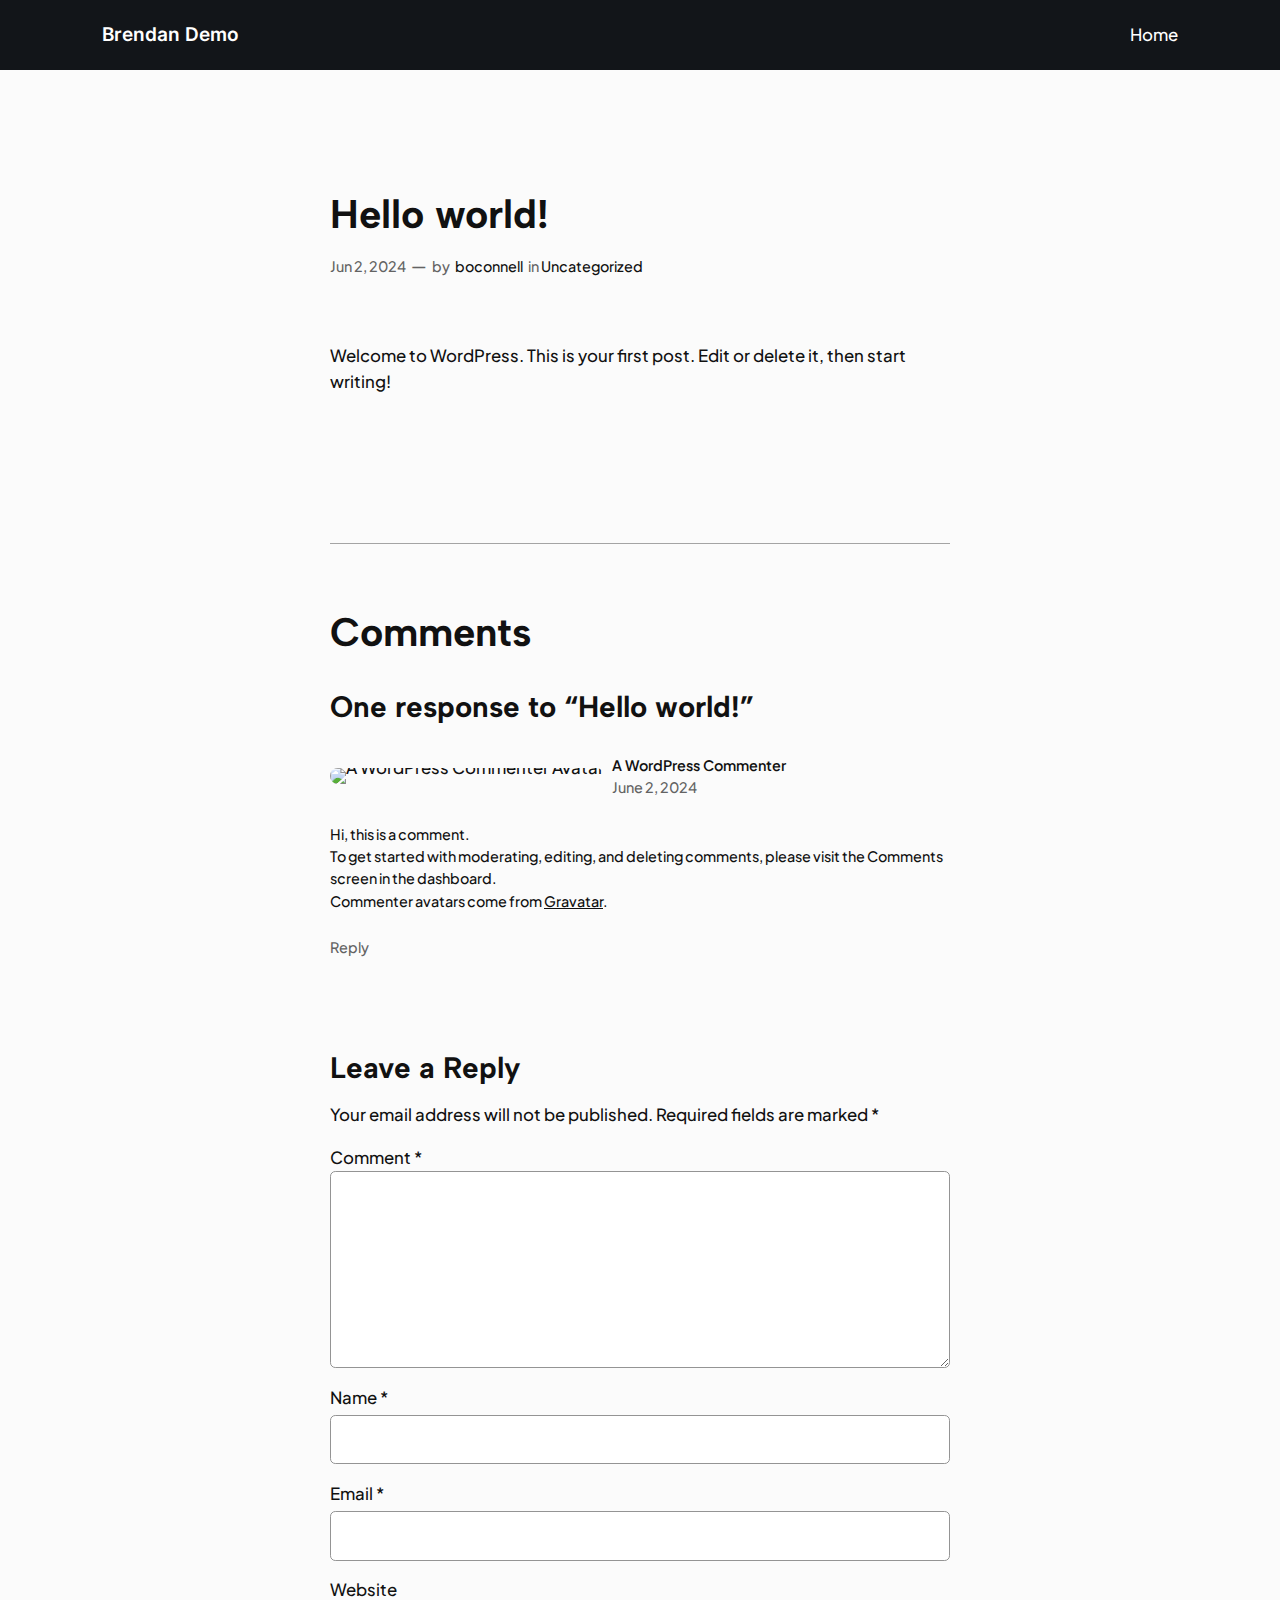
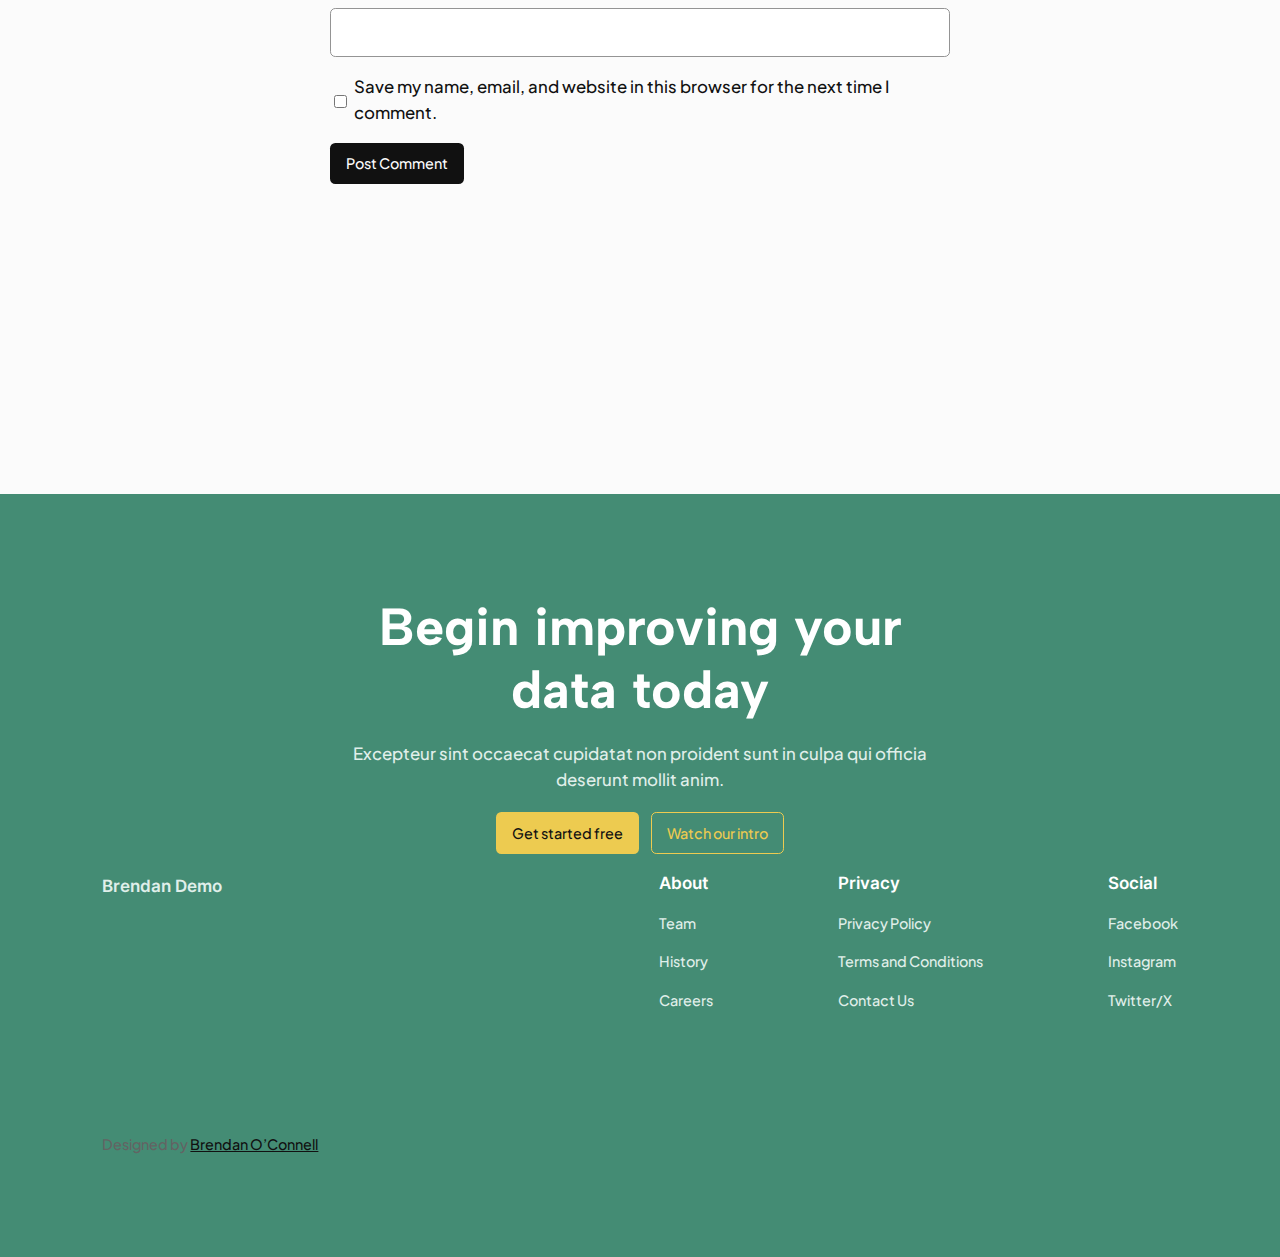
==== hello-world/index.html @ 38a7aaf7 "Updated/Added simply-static-1-1717694049" ====
<!DOCTYPE html>
<html lang="en-US">
<head>
	<meta charset="UTF-8">
	<meta name="viewport" content="width=device-width, initial-scale=1">
<meta name="robots" content="max-image-preview:large">
<title>Hello world! &#8211; Brendan Demo</title>
<link rel="alternate" type="application/rss+xml" title="Brendan Demo &raquo; Feed" href="/feed/">
<link rel="alternate" type="application/rss+xml" title="Brendan Demo &raquo; Comments Feed" href="/comments/feed/">
<link rel="alternate" type="application/rss+xml" title="Brendan Demo &raquo; Hello world! Comments Feed" href="/hello-world/feed/">
<script>
window._wpemojiSettings = {"baseUrl":"https:\/\/s.w.org\/images\/core\/emoji\/15.0.3\/72x72\/","ext":".png","svgUrl":"https:\/\/s.w.org\/images\/core\/emoji\/15.0.3\/svg\/","svgExt":".svg","source":{"concatemoji":"\/wp-includes\/js\/wp-emoji-release.min.js?ver=6.5.3"}};
/*! This file is auto-generated */
!function(i,n){var o,s,e;function c(e){try{var t={supportTests:e,timestamp:(new Date).valueOf()};sessionStorage.setItem(o,JSON.stringify(t))}catch(e){}}function p(e,t,n){e.clearRect(0,0,e.canvas.width,e.canvas.height),e.fillText(t,0,0);var t=new Uint32Array(e.getImageData(0,0,e.canvas.width,e.canvas.height).data),r=(e.clearRect(0,0,e.canvas.width,e.canvas.height),e.fillText(n,0,0),new Uint32Array(e.getImageData(0,0,e.canvas.width,e.canvas.height).data));return t.every(function(e,t){return e===r[t]})}function u(e,t,n){switch(t){case"flag":return n(e,"🏳️‍⚧️","🏳️​⚧️")?!1:!n(e,"🇺🇳","🇺​🇳")&&!n(e,"🏴󠁧󠁢󠁥󠁮󠁧󠁿","🏴​󠁧​󠁢​󠁥​󠁮​󠁧​󠁿");case"emoji":return!n(e,"🐦‍⬛","🐦​⬛")}return!1}function f(e,t,n){var r="undefined"!=typeof WorkerGlobalScope&&self instanceof WorkerGlobalScope?new OffscreenCanvas(300,150):i.createElement("canvas"),a=r.getContext("2d",{willReadFrequently:!0}),o=(a.textBaseline="top",a.font="600 32px Arial",{});return e.forEach(function(e){o[e]=t(a,e,n)}),o}function t(e){var t=i.createElement("script");t.src=e,t.defer=!0,i.head.appendChild(t)}"undefined"!=typeof Promise&&(o="wpEmojiSettingsSupports",s=["flag","emoji"],n.supports={everything:!0,everythingExceptFlag:!0},e=new Promise(function(e){i.addEventListener("DOMContentLoaded",e,{once:!0})}),new Promise(function(t){var n=function(){try{var e=JSON.parse(sessionStorage.getItem(o));if("object"==typeof e&&"number"==typeof e.timestamp&&(new Date).valueOf()<e.timestamp+604800&&"object"==typeof e.supportTests)return e.supportTests}catch(e){}return null}();if(!n){if("undefined"!=typeof Worker&&"undefined"!=typeof OffscreenCanvas&&"undefined"!=typeof URL&&URL.createObjectURL&&"undefined"!=typeof Blob)try{var e="postMessage("+f.toString()+"("+[JSON.stringify(s),u.toString(),p.toString()].join(",")+"));",r=new Blob([e],{type:"text/javascript"}),a=new Worker(URL.createObjectURL(r),{name:"wpTestEmojiSupports"});return void(a.onmessage=function(e){c(n=e.data),a.terminate(),t(n)})}catch(e){}c(n=f(s,u,p))}t(n)}).then(function(e){for(var t in e)n.supports[t]=e[t],n.supports.everything=n.supports.everything&&n.supports[t],"flag"!==t&&(n.supports.everythingExceptFlag=n.supports.everythingExceptFlag&&n.supports[t]);n.supports.everythingExceptFlag=n.supports.everythingExceptFlag&&!n.supports.flag,n.DOMReady=!1,n.readyCallback=function(){n.DOMReady=!0}}).then(function(){return e}).then(function(){var e;n.supports.everything||(n.readyCallback(),(e=n.source||{}).concatemoji?t(e.concatemoji):e.wpemoji&&e.twemoji&&(t(e.twemoji),t(e.wpemoji)))}))}((window,document),window._wpemojiSettings);
</script>
<style id="wp-block-site-logo-inline-css">.wp-block-site-logo{box-sizing:border-box;line-height:0}.wp-block-site-logo a{display:inline-block;line-height:0}.wp-block-site-logo.is-default-size img{height:auto;width:120px}.wp-block-site-logo img{height:auto;max-width:100%}.wp-block-site-logo a,.wp-block-site-logo img{border-radius:inherit}.wp-block-site-logo.aligncenter{margin-left:auto;margin-right:auto;text-align:center}.wp-block-site-logo.is-style-rounded{border-radius:9999px}</style>
<style id="wp-block-site-title-inline-css">.wp-block-site-title a{color:inherit}</style>
<style id="wp-block-group-inline-css">.wp-block-group{box-sizing:border-box}</style>
<style id="wp-block-page-list-inline-css">.wp-block-navigation .wp-block-page-list{align-items:var(--navigation-layout-align,initial);background-color:inherit;display:flex;flex-direction:var(--navigation-layout-direction,initial);flex-wrap:var(--navigation-layout-wrap,wrap);justify-content:var(--navigation-layout-justify,initial)}.wp-block-navigation .wp-block-navigation-item{background-color:inherit}</style>
<link rel="stylesheet" id="wp-block-navigation-css" href="/wp-includes/blocks/navigation/style.min.css?ver=6.5.3" media="all">
<style id="wp-block-post-featured-image-inline-css">.wp-block-post-featured-image{margin-left:0;margin-right:0}.wp-block-post-featured-image a{display:block;height:100%}.wp-block-post-featured-image img{box-sizing:border-box;height:auto;max-width:100%;vertical-align:bottom;width:100%}.wp-block-post-featured-image.alignfull img,.wp-block-post-featured-image.alignwide img{width:100%}.wp-block-post-featured-image .wp-block-post-featured-image__overlay.has-background-dim{background-color:#000;inset:0;position:absolute}.wp-block-post-featured-image{position:relative}.wp-block-post-featured-image .wp-block-post-featured-image__overlay.has-background-gradient{background-color:initial}.wp-block-post-featured-image .wp-block-post-featured-image__overlay.has-background-dim-0{opacity:0}.wp-block-post-featured-image .wp-block-post-featured-image__overlay.has-background-dim-10{opacity:.1}.wp-block-post-featured-image .wp-block-post-featured-image__overlay.has-background-dim-20{opacity:.2}.wp-block-post-featured-image .wp-block-post-featured-image__overlay.has-background-dim-30{opacity:.3}.wp-block-post-featured-image .wp-block-post-featured-image__overlay.has-background-dim-40{opacity:.4}.wp-block-post-featured-image .wp-block-post-featured-image__overlay.has-background-dim-50{opacity:.5}.wp-block-post-featured-image .wp-block-post-featured-image__overlay.has-background-dim-60{opacity:.6}.wp-block-post-featured-image .wp-block-post-featured-image__overlay.has-background-dim-70{opacity:.7}.wp-block-post-featured-image .wp-block-post-featured-image__overlay.has-background-dim-80{opacity:.8}.wp-block-post-featured-image .wp-block-post-featured-image__overlay.has-background-dim-90{opacity:.9}.wp-block-post-featured-image .wp-block-post-featured-image__overlay.has-background-dim-100{opacity:1}.wp-block-post-featured-image:where(.alignleft,.alignright){width:100%}</style>
<style id="wp-block-post-title-inline-css">.wp-block-post-title{box-sizing:border-box;word-break:break-word}.wp-block-post-title a{display:inline-block}</style>
<style id="wp-block-post-date-inline-css">.wp-block-post-date{box-sizing:border-box}</style>
<style id="wp-block-paragraph-inline-css">.is-small-text{font-size:.875em}.is-regular-text{font-size:1em}.is-large-text{font-size:2.25em}.is-larger-text{font-size:3em}.has-drop-cap:not(:focus):first-letter{float:left;font-size:8.4em;font-style:normal;font-weight:100;line-height:.68;margin:.05em .1em 0 0;text-transform:uppercase}body.rtl .has-drop-cap:not(:focus):first-letter{float:none;margin-left:.1em}p.has-drop-cap.has-background{overflow:hidden}p.has-background{padding:1.25em 2.375em}:where(p.has-text-color:not(.has-link-color)) a{color:inherit}p.has-text-align-left[style*="writing-mode:vertical-lr"],p.has-text-align-right[style*="writing-mode:vertical-rl"]{rotate:180deg}</style>
<style id="wp-block-post-terms-inline-css">.wp-block-post-terms{box-sizing:border-box}.wp-block-post-terms .wp-block-post-terms__separator{white-space:pre-wrap}

				.is-style-pill a,
				.is-style-pill span:not([class], [data-rich-text-placeholder]) {
					display: inline-block;
					background-color: var(--wp--preset--color--base-2);
					padding: 0.375rem 0.875rem;
					border-radius: var(--wp--preset--spacing--20);
				}

				.is-style-pill a:hover {
					background-color: var(--wp--preset--color--contrast-3);
				}</style>
<style id="wp-block-spacer-inline-css">.wp-block-spacer{clear:both}</style>
<style id="wp-block-separator-inline-css">@charset "UTF-8";.wp-block-separator{border:none;border-top:2px solid}.wp-block-separator.is-style-dots{background:none!important;border:none;height:auto;line-height:1;text-align:center}.wp-block-separator.is-style-dots:before{color:currentColor;content:"···";font-family:serif;font-size:1.5em;letter-spacing:2em;padding-left:2em}</style>
<style id="wp-block-heading-inline-css">h1.has-background,h2.has-background,h3.has-background,h4.has-background,h5.has-background,h6.has-background{padding:1.25em 2.375em}h1.has-text-align-left[style*=writing-mode]:where([style*=vertical-lr]),h1.has-text-align-right[style*=writing-mode]:where([style*=vertical-rl]),h2.has-text-align-left[style*=writing-mode]:where([style*=vertical-lr]),h2.has-text-align-right[style*=writing-mode]:where([style*=vertical-rl]),h3.has-text-align-left[style*=writing-mode]:where([style*=vertical-lr]),h3.has-text-align-right[style*=writing-mode]:where([style*=vertical-rl]),h4.has-text-align-left[style*=writing-mode]:where([style*=vertical-lr]),h4.has-text-align-right[style*=writing-mode]:where([style*=vertical-rl]),h5.has-text-align-left[style*=writing-mode]:where([style*=vertical-lr]),h5.has-text-align-right[style*=writing-mode]:where([style*=vertical-rl]),h6.has-text-align-left[style*=writing-mode]:where([style*=vertical-lr]),h6.has-text-align-right[style*=writing-mode]:where([style*=vertical-rl]){rotate:180deg}

				.is-style-asterisk:before {
					content: '';
					width: 1.5rem;
					height: 3rem;
					background: var(--wp--preset--color--contrast-2, currentColor);
					clip-path: path('M11.93.684v8.039l5.633-5.633 1.216 1.23-5.66 5.66h8.04v1.737H13.2l5.701 5.701-1.23 1.23-5.742-5.742V21h-1.737v-8.094l-5.77 5.77-1.23-1.217 5.743-5.742H.842V9.98h8.162l-5.701-5.7 1.23-1.231 5.66 5.66V.684h1.737Z');
					display: block;
				}

				/* Hide the asterisk if the heading has no content, to avoid using empty headings to display the asterisk only, which is an A11Y issue */
				.is-style-asterisk:empty:before {
					content: none;
				}

				.is-style-asterisk:-moz-only-whitespace:before {
					content: none;
				}

				.is-style-asterisk.has-text-align-center:before {
					margin: 0 auto;
				}

				.is-style-asterisk.has-text-align-right:before {
					margin-left: auto;
				}

				.rtl .is-style-asterisk.has-text-align-left:before {
					margin-right: auto;
				}</style>
<style id="wp-block-avatar-inline-css">.wp-block-avatar{line-height:0}.wp-block-avatar,.wp-block-avatar img{box-sizing:border-box}.wp-block-avatar.aligncenter{text-align:center}</style>
<style id="wp-block-comment-content-inline-css">.comment-awaiting-moderation{display:block;font-size:.875em;line-height:1.5}</style>
<style id="wp-block-comment-template-inline-css">.wp-block-comment-template{box-sizing:border-box;list-style:none;margin-bottom:0;max-width:100%;padding:0}.wp-block-comment-template li{clear:both}.wp-block-comment-template ol{list-style:none;margin-bottom:0;max-width:100%;padding-left:2rem}.wp-block-comment-template.alignleft{float:left}.wp-block-comment-template.aligncenter{margin-left:auto;margin-right:auto;width:-moz-fit-content;width:fit-content}.wp-block-comment-template.alignright{float:right}</style>
<style id="wp-block-comments-pagination-inline-css">.wp-block-comments-pagination>.wp-block-comments-pagination-next,.wp-block-comments-pagination>.wp-block-comments-pagination-numbers,.wp-block-comments-pagination>.wp-block-comments-pagination-previous{margin-bottom:.5em;margin-right:.5em}.wp-block-comments-pagination>.wp-block-comments-pagination-next:last-child,.wp-block-comments-pagination>.wp-block-comments-pagination-numbers:last-child,.wp-block-comments-pagination>.wp-block-comments-pagination-previous:last-child{margin-right:0}.wp-block-comments-pagination .wp-block-comments-pagination-previous-arrow{display:inline-block;margin-right:1ch}.wp-block-comments-pagination .wp-block-comments-pagination-previous-arrow:not(.is-arrow-chevron){transform:scaleX(1)}.wp-block-comments-pagination .wp-block-comments-pagination-next-arrow{display:inline-block;margin-left:1ch}.wp-block-comments-pagination .wp-block-comments-pagination-next-arrow:not(.is-arrow-chevron){transform:scaleX(1)}.wp-block-comments-pagination.aligncenter{justify-content:center}</style>
<style id="wp-block-post-comments-form-inline-css">.wp-block-post-comments-form{box-sizing:border-box}.wp-block-post-comments-form[style*=font-weight] :where(.comment-reply-title){font-weight:inherit}.wp-block-post-comments-form[style*=font-family] :where(.comment-reply-title){font-family:inherit}.wp-block-post-comments-form[class*=-font-size] :where(.comment-reply-title),.wp-block-post-comments-form[style*=font-size] :where(.comment-reply-title){font-size:inherit}.wp-block-post-comments-form[style*=line-height] :where(.comment-reply-title){line-height:inherit}.wp-block-post-comments-form[style*=font-style] :where(.comment-reply-title){font-style:inherit}.wp-block-post-comments-form[style*=letter-spacing] :where(.comment-reply-title){letter-spacing:inherit}.wp-block-post-comments-form input[type=submit]{box-shadow:none;cursor:pointer;display:inline-block;overflow-wrap:break-word;text-align:center}.wp-block-post-comments-form input:not([type=submit]),.wp-block-post-comments-form textarea{border:1px solid #949494;font-family:inherit;font-size:1em}.wp-block-post-comments-form input:not([type=submit]):not([type=checkbox]),.wp-block-post-comments-form textarea{padding:calc(.667em + 2px)}.wp-block-post-comments-form .comment-form input:not([type=submit]):not([type=checkbox]):not([type=hidden]),.wp-block-post-comments-form .comment-form textarea{box-sizing:border-box;display:block;width:100%}.wp-block-post-comments-form .comment-form-author label,.wp-block-post-comments-form .comment-form-email label,.wp-block-post-comments-form .comment-form-url label{display:block;margin-bottom:.25em}.wp-block-post-comments-form .comment-form-cookies-consent{display:flex;gap:.25em}.wp-block-post-comments-form .comment-form-cookies-consent #wp-comment-cookies-consent{margin-top:.35em}.wp-block-post-comments-form .comment-reply-title{margin-bottom:0}.wp-block-post-comments-form .comment-reply-title :where(small){font-size:var(--wp--preset--font-size--medium,smaller);margin-left:.5em}</style>
<style id="wp-block-buttons-inline-css">.wp-block-buttons.is-vertical{flex-direction:column}.wp-block-buttons.is-vertical>.wp-block-button:last-child{margin-bottom:0}.wp-block-buttons>.wp-block-button{display:inline-block;margin:0}.wp-block-buttons.is-content-justification-left{justify-content:flex-start}.wp-block-buttons.is-content-justification-left.is-vertical{align-items:flex-start}.wp-block-buttons.is-content-justification-center{justify-content:center}.wp-block-buttons.is-content-justification-center.is-vertical{align-items:center}.wp-block-buttons.is-content-justification-right{justify-content:flex-end}.wp-block-buttons.is-content-justification-right.is-vertical{align-items:flex-end}.wp-block-buttons.is-content-justification-space-between{justify-content:space-between}.wp-block-buttons.aligncenter{text-align:center}.wp-block-buttons:not(.is-content-justification-space-between,.is-content-justification-right,.is-content-justification-left,.is-content-justification-center) .wp-block-button.aligncenter{margin-left:auto;margin-right:auto;width:100%}.wp-block-buttons[style*=text-decoration] .wp-block-button,.wp-block-buttons[style*=text-decoration] .wp-block-button__link{text-decoration:inherit}.wp-block-buttons.has-custom-font-size .wp-block-button__link{font-size:inherit}.wp-block-button.aligncenter{text-align:center}</style>
<style id="wp-block-button-inline-css">.wp-block-button__link{box-sizing:border-box;cursor:pointer;display:inline-block;text-align:center;word-break:break-word}.wp-block-button__link.aligncenter{text-align:center}.wp-block-button__link.alignright{text-align:right}:where(.wp-block-button__link){border-radius:9999px;box-shadow:none;padding:calc(.667em + 2px) calc(1.333em + 2px);text-decoration:none}.wp-block-button[style*=text-decoration] .wp-block-button__link{text-decoration:inherit}.wp-block-buttons>.wp-block-button.has-custom-width{max-width:none}.wp-block-buttons>.wp-block-button.has-custom-width .wp-block-button__link{width:100%}.wp-block-buttons>.wp-block-button.has-custom-font-size .wp-block-button__link{font-size:inherit}.wp-block-buttons>.wp-block-button.wp-block-button__width-25{width:calc(25% - var(--wp--style--block-gap, .5em)*.75)}.wp-block-buttons>.wp-block-button.wp-block-button__width-50{width:calc(50% - var(--wp--style--block-gap, .5em)*.5)}.wp-block-buttons>.wp-block-button.wp-block-button__width-75{width:calc(75% - var(--wp--style--block-gap, .5em)*.25)}.wp-block-buttons>.wp-block-button.wp-block-button__width-100{flex-basis:100%;width:100%}.wp-block-buttons.is-vertical>.wp-block-button.wp-block-button__width-25{width:25%}.wp-block-buttons.is-vertical>.wp-block-button.wp-block-button__width-50{width:50%}.wp-block-buttons.is-vertical>.wp-block-button.wp-block-button__width-75{width:75%}.wp-block-button.is-style-squared,.wp-block-button__link.wp-block-button.is-style-squared{border-radius:0}.wp-block-button.no-border-radius,.wp-block-button__link.no-border-radius{border-radius:0!important}.wp-block-button .wp-block-button__link:where(.is-style-outline),.wp-block-button:where(.is-style-outline)>.wp-block-button__link{border:2px solid;padding:.667em 1.333em}.wp-block-button .wp-block-button__link:where(.is-style-outline):not(.has-text-color),.wp-block-button:where(.is-style-outline)>.wp-block-button__link:not(.has-text-color){color:currentColor}.wp-block-button .wp-block-button__link:where(.is-style-outline):not(.has-background),.wp-block-button:where(.is-style-outline)>.wp-block-button__link:not(.has-background){background-color:initial;background-image:none}.wp-block-button .wp-block-button__link:where(.has-border-color){border-width:initial}.wp-block-button .wp-block-button__link:where([style*=border-top-color]){border-top-width:medium}.wp-block-button .wp-block-button__link:where([style*=border-right-color]){border-right-width:medium}.wp-block-button .wp-block-button__link:where([style*=border-bottom-color]){border-bottom-width:medium}.wp-block-button .wp-block-button__link:where([style*=border-left-color]){border-left-width:medium}.wp-block-button .wp-block-button__link:where([style*=border-style]){border-width:initial}.wp-block-button .wp-block-button__link:where([style*=border-top-style]){border-top-width:medium}.wp-block-button .wp-block-button__link:where([style*=border-right-style]){border-right-width:medium}.wp-block-button .wp-block-button__link:where([style*=border-bottom-style]){border-bottom-width:medium}.wp-block-button .wp-block-button__link:where([style*=border-left-style]){border-left-width:medium}</style>
<style id="wp-block-comments-inline-css">.wp-block-post-comments{box-sizing:border-box}.wp-block-post-comments .alignleft{float:left}.wp-block-post-comments .alignright{float:right}.wp-block-post-comments .navigation:after{clear:both;content:"";display:table}.wp-block-post-comments .commentlist{clear:both;list-style:none;margin:0;padding:0}.wp-block-post-comments .commentlist .comment{min-height:2.25em;padding-left:3.25em}.wp-block-post-comments .commentlist .comment p{font-size:1em;line-height:1.8;margin:1em 0}.wp-block-post-comments .commentlist .children{list-style:none;margin:0;padding:0}.wp-block-post-comments .comment-author{line-height:1.5}.wp-block-post-comments .comment-author .avatar{border-radius:1.5em;display:block;float:left;height:2.5em;margin-right:.75em;margin-top:.5em;width:2.5em}.wp-block-post-comments .comment-author cite{font-style:normal}.wp-block-post-comments .comment-meta{font-size:.875em;line-height:1.5}.wp-block-post-comments .comment-meta b{font-weight:400}.wp-block-post-comments .comment-meta .comment-awaiting-moderation{display:block;margin-bottom:1em;margin-top:1em}.wp-block-post-comments .comment-body .commentmetadata{font-size:.875em}.wp-block-post-comments .comment-form-author label,.wp-block-post-comments .comment-form-comment label,.wp-block-post-comments .comment-form-email label,.wp-block-post-comments .comment-form-url label{display:block;margin-bottom:.25em}.wp-block-post-comments .comment-form input:not([type=submit]):not([type=checkbox]),.wp-block-post-comments .comment-form textarea{box-sizing:border-box;display:block;width:100%}.wp-block-post-comments .comment-form-cookies-consent{display:flex;gap:.25em}.wp-block-post-comments .comment-form-cookies-consent #wp-comment-cookies-consent{margin-top:.35em}.wp-block-post-comments .comment-reply-title{margin-bottom:0}.wp-block-post-comments .comment-reply-title :where(small){font-size:var(--wp--preset--font-size--medium,smaller);margin-left:.5em}.wp-block-post-comments .reply{font-size:.875em;margin-bottom:1.4em}.wp-block-post-comments input:not([type=submit]),.wp-block-post-comments textarea{border:1px solid #949494;font-family:inherit;font-size:1em}.wp-block-post-comments input:not([type=submit]):not([type=checkbox]),.wp-block-post-comments textarea{padding:calc(.667em + 2px)}:where(.wp-block-post-comments input[type=submit]){border:none}</style>
<style id="wp-block-post-navigation-link-inline-css">.wp-block-post-navigation-link .wp-block-post-navigation-link__arrow-previous{display:inline-block;margin-right:1ch}.wp-block-post-navigation-link .wp-block-post-navigation-link__arrow-previous:not(.is-arrow-chevron){transform:scaleX(1)}.wp-block-post-navigation-link .wp-block-post-navigation-link__arrow-next{display:inline-block;margin-left:1ch}.wp-block-post-navigation-link .wp-block-post-navigation-link__arrow-next:not(.is-arrow-chevron){transform:scaleX(1)}.wp-block-post-navigation-link.has-text-align-left[style*="writing-mode: vertical-lr"],.wp-block-post-navigation-link.has-text-align-right[style*="writing-mode: vertical-rl"]{rotate:180deg}</style>
<style id="twentytwentyfour-button-style-outline-inline-css">.wp-block-button.is-style-outline
	> .wp-block-button__link:not(.has-text-color, .has-background):hover {
	background-color: var(--wp--preset--color--contrast-2, var(--wp--preset--color--contrast, transparent));
	color: var(--wp--preset--color--base);
	border-color: var(--wp--preset--color--contrast-2, var(--wp--preset--color--contrast, currentColor));
}</style>
<style id="wp-block-navigation-link-inline-css">.wp-block-navigation .wp-block-navigation-item__label{overflow-wrap:break-word}.wp-block-navigation .wp-block-navigation-item__description{display:none}.link-ui-tools{border-top:1px solid #f0f0f0;padding:8px}.link-ui-block-inserter{padding-top:8px}.link-ui-block-inserter__back{margin-left:8px;text-transform:uppercase}.components-popover-pointer-events-trap{background-color:initial;cursor:pointer;inset:0;position:fixed;z-index:1000000}

				.is-style-arrow-link .wp-block-navigation-item__label:after {
					content: "\2197";
					padding-inline-start: 0.25rem;
					vertical-align: middle;
					text-decoration: none;
					display: inline-block;
				}</style>
<style id="wp-block-columns-inline-css">.wp-block-columns{align-items:normal!important;box-sizing:border-box;display:flex;flex-wrap:wrap!important}@media (min-width:782px){.wp-block-columns{flex-wrap:nowrap!important}}.wp-block-columns.are-vertically-aligned-top{align-items:flex-start}.wp-block-columns.are-vertically-aligned-center{align-items:center}.wp-block-columns.are-vertically-aligned-bottom{align-items:flex-end}@media (max-width:781px){.wp-block-columns:not(.is-not-stacked-on-mobile)>.wp-block-column{flex-basis:100%!important}}@media (min-width:782px){.wp-block-columns:not(.is-not-stacked-on-mobile)>.wp-block-column{flex-basis:0;flex-grow:1}.wp-block-columns:not(.is-not-stacked-on-mobile)>.wp-block-column[style*=flex-basis]{flex-grow:0}}.wp-block-columns.is-not-stacked-on-mobile{flex-wrap:nowrap!important}.wp-block-columns.is-not-stacked-on-mobile>.wp-block-column{flex-basis:0;flex-grow:1}.wp-block-columns.is-not-stacked-on-mobile>.wp-block-column[style*=flex-basis]{flex-grow:0}:where(.wp-block-columns){margin-bottom:1.75em}:where(.wp-block-columns.has-background){padding:1.25em 2.375em}.wp-block-column{flex-grow:1;min-width:0;overflow-wrap:break-word;word-break:break-word}.wp-block-column.is-vertically-aligned-top{align-self:flex-start}.wp-block-column.is-vertically-aligned-center{align-self:center}.wp-block-column.is-vertically-aligned-bottom{align-self:flex-end}.wp-block-column.is-vertically-aligned-stretch{align-self:stretch}.wp-block-column.is-vertically-aligned-bottom,.wp-block-column.is-vertically-aligned-center,.wp-block-column.is-vertically-aligned-top{width:100%}</style>
<style id="wp-emoji-styles-inline-css">img.wp-smiley, img.emoji {
		display: inline !important;
		border: none !important;
		box-shadow: none !important;
		height: 1em !important;
		width: 1em !important;
		margin: 0 0.07em !important;
		vertical-align: -0.1em !important;
		background: none !important;
		padding: 0 !important;
	}</style>
<link rel="stylesheet" id="wp-block-library-css" href="/wp-includes/css/dist/block-library/common.min.css?ver=6.5.3" media="all">
<style id="global-styles-inline-css">body{--wp--preset--color--black: #000000;--wp--preset--color--cyan-bluish-gray: #abb8c3;--wp--preset--color--white: #ffffff;--wp--preset--color--pale-pink: #f78da7;--wp--preset--color--vivid-red: #cf2e2e;--wp--preset--color--luminous-vivid-orange: #ff6900;--wp--preset--color--luminous-vivid-amber: #fcb900;--wp--preset--color--light-green-cyan: #7bdcb5;--wp--preset--color--vivid-green-cyan: #00d084;--wp--preset--color--pale-cyan-blue: #8ed1fc;--wp--preset--color--vivid-cyan-blue: #0693e3;--wp--preset--color--vivid-purple: #9b51e0;--wp--preset--color--base: #fbfbfb;--wp--preset--color--base-2: #ffffff;--wp--preset--color--contrast: #111111;--wp--preset--color--contrast-2: #636363;--wp--preset--color--contrast-3: #A4A4A4;--wp--preset--color--accent: #cfcabe;--wp--preset--color--accent-2: #c2a990;--wp--preset--color--accent-3: #d8613c;--wp--preset--color--accent-4: #b1c5a4;--wp--preset--color--accent-5: #b5bdbc;--wp--preset--color--custom-primary: #448c74;--wp--preset--color--custom-secondary: #edcb50;--wp--preset--color--custom-primary-ultra-light: #e0efea;--wp--preset--color--custom-primary-ultra-dark: #11221c;--wp--preset--color--custom-secondary-ultra-light: #fcf5de;--wp--preset--color--custom-dark-dark: #121519;--wp--preset--gradient--vivid-cyan-blue-to-vivid-purple: linear-gradient(135deg,rgba(6,147,227,1) 0%,rgb(155,81,224) 100%);--wp--preset--gradient--light-green-cyan-to-vivid-green-cyan: linear-gradient(135deg,rgb(122,220,180) 0%,rgb(0,208,130) 100%);--wp--preset--gradient--luminous-vivid-amber-to-luminous-vivid-orange: linear-gradient(135deg,rgba(252,185,0,1) 0%,rgba(255,105,0,1) 100%);--wp--preset--gradient--luminous-vivid-orange-to-vivid-red: linear-gradient(135deg,rgba(255,105,0,1) 0%,rgb(207,46,46) 100%);--wp--preset--gradient--very-light-gray-to-cyan-bluish-gray: linear-gradient(135deg,rgb(238,238,238) 0%,rgb(169,184,195) 100%);--wp--preset--gradient--cool-to-warm-spectrum: linear-gradient(135deg,rgb(74,234,220) 0%,rgb(151,120,209) 20%,rgb(207,42,186) 40%,rgb(238,44,130) 60%,rgb(251,105,98) 80%,rgb(254,248,76) 100%);--wp--preset--gradient--blush-light-purple: linear-gradient(135deg,rgb(255,206,236) 0%,rgb(152,150,240) 100%);--wp--preset--gradient--blush-bordeaux: linear-gradient(135deg,rgb(254,205,165) 0%,rgb(254,45,45) 50%,rgb(107,0,62) 100%);--wp--preset--gradient--luminous-dusk: linear-gradient(135deg,rgb(255,203,112) 0%,rgb(199,81,192) 50%,rgb(65,88,208) 100%);--wp--preset--gradient--pale-ocean: linear-gradient(135deg,rgb(255,245,203) 0%,rgb(182,227,212) 50%,rgb(51,167,181) 100%);--wp--preset--gradient--electric-grass: linear-gradient(135deg,rgb(202,248,128) 0%,rgb(113,206,126) 100%);--wp--preset--gradient--midnight: linear-gradient(135deg,rgb(2,3,129) 0%,rgb(40,116,252) 100%);--wp--preset--gradient--gradient-1: linear-gradient(to bottom, #cfcabe 0%, #F9F9F9 100%);--wp--preset--gradient--gradient-2: linear-gradient(to bottom, #C2A990 0%, #F9F9F9 100%);--wp--preset--gradient--gradient-3: linear-gradient(to bottom, #D8613C 0%, #F9F9F9 100%);--wp--preset--gradient--gradient-4: linear-gradient(to bottom, #B1C5A4 0%, #F9F9F9 100%);--wp--preset--gradient--gradient-5: linear-gradient(to bottom, #B5BDBC 0%, #F9F9F9 100%);--wp--preset--gradient--gradient-6: linear-gradient(to bottom, #A4A4A4 0%, #F9F9F9 100%);--wp--preset--gradient--gradient-7: linear-gradient(to bottom, #cfcabe 50%, #F9F9F9 50%);--wp--preset--gradient--gradient-8: linear-gradient(to bottom, #C2A990 50%, #F9F9F9 50%);--wp--preset--gradient--gradient-9: linear-gradient(to bottom, #D8613C 50%, #F9F9F9 50%);--wp--preset--gradient--gradient-10: linear-gradient(to bottom, #B1C5A4 50%, #F9F9F9 50%);--wp--preset--gradient--gradient-11: linear-gradient(to bottom, #B5BDBC 50%, #F9F9F9 50%);--wp--preset--gradient--gradient-12: linear-gradient(to bottom, #A4A4A4 50%, #F9F9F9 50%);--wp--preset--font-size--small: 0.9rem;--wp--preset--font-size--medium: 1.05rem;--wp--preset--font-size--large: clamp(1.39rem, 1.39rem + ((1vw - 0.2rem) * 0.767), 1.85rem);--wp--preset--font-size--x-large: clamp(1.85rem, 1.85rem + ((1vw - 0.2rem) * 1.083), 2.5rem);--wp--preset--font-size--xx-large: clamp(2.5rem, 2.5rem + ((1vw - 0.2rem) * 1.283), 3.27rem);--wp--preset--font-family--body: "Inter", sans-serif;--wp--preset--font-family--system-sans-serif: -apple-system, BlinkMacSystemFont, avenir next, avenir, segoe ui, helvetica neue, helvetica, Cantarell, Ubuntu, roboto, noto, arial, sans-serif;--wp--preset--font-family--system-serif: Iowan Old Style, Apple Garamond, Baskerville, Times New Roman, Droid Serif, Times, Source Serif Pro, serif, Apple Color Emoji, Segoe UI Emoji, Segoe UI Symbol;--wp--preset--font-family--albert-sans: "Albert Sans", sans-serif;--wp--preset--font-family--plus-jakarta-sans: "Plus Jakarta Sans", sans-serif;--wp--preset--spacing--10: 1rem;--wp--preset--spacing--20: min(1.5rem, 2vw);--wp--preset--spacing--30: min(2.5rem, 3vw);--wp--preset--spacing--40: min(4rem, 5vw);--wp--preset--spacing--50: min(6.5rem, 8vw);--wp--preset--spacing--60: min(10.5rem, 13vw);--wp--preset--shadow--natural: 6px 6px 9px rgba(0, 0, 0, 0.2);--wp--preset--shadow--deep: 12px 12px 50px rgba(0, 0, 0, 0.4);--wp--preset--shadow--sharp: 6px 6px 0px rgba(0, 0, 0, 0.2);--wp--preset--shadow--outlined: 6px 6px 0px -3px rgba(255, 255, 255, 1), 6px 6px rgba(0, 0, 0, 1);--wp--preset--shadow--crisp: 6px 6px 0px rgba(0, 0, 0, 1);}body { margin: 0;--wp--style--global--content-size: 620px;--wp--style--global--wide-size: 1280px; }.wp-site-blocks { padding-top: var(--wp--style--root--padding-top); padding-bottom: var(--wp--style--root--padding-bottom); }.has-global-padding { padding-right: var(--wp--style--root--padding-right); padding-left: var(--wp--style--root--padding-left); }.has-global-padding :where(.has-global-padding:not(.wp-block-block)) { padding-right: 0; padding-left: 0; }.has-global-padding > .alignfull { margin-right: calc(var(--wp--style--root--padding-right) * -1); margin-left: calc(var(--wp--style--root--padding-left) * -1); }.has-global-padding :where(.has-global-padding:not(.wp-block-block)) > .alignfull { margin-right: 0; margin-left: 0; }.has-global-padding > .alignfull:where(:not(.has-global-padding):not(.is-layout-flex):not(.is-layout-grid)) > :where([class*="wp-block-"]:not(.alignfull):not([class*="__"]),p,h1,h2,h3,h4,h5,h6,ul,ol) { padding-right: var(--wp--style--root--padding-right); padding-left: var(--wp--style--root--padding-left); }.has-global-padding :where(.has-global-padding) > .alignfull:where(:not(.has-global-padding)) > :where([class*="wp-block-"]:not(.alignfull):not([class*="__"]),p,h1,h2,h3,h4,h5,h6,ul,ol) { padding-right: 0; padding-left: 0; }.wp-site-blocks > .alignleft { float: left; margin-right: 2em; }.wp-site-blocks > .alignright { float: right; margin-left: 2em; }.wp-site-blocks > .aligncenter { justify-content: center; margin-left: auto; margin-right: auto; }:where(.wp-site-blocks) > * { margin-block-start: 1.2rem; margin-block-end: 0; }:where(.wp-site-blocks) > :first-child:first-child { margin-block-start: 0; }:where(.wp-site-blocks) > :last-child:last-child { margin-block-end: 0; }body { --wp--style--block-gap: 1.2rem; }:where(body .is-layout-flow)  > :first-child:first-child{margin-block-start: 0;}:where(body .is-layout-flow)  > :last-child:last-child{margin-block-end: 0;}:where(body .is-layout-flow)  > *{margin-block-start: 1.2rem;margin-block-end: 0;}:where(body .is-layout-constrained)  > :first-child:first-child{margin-block-start: 0;}:where(body .is-layout-constrained)  > :last-child:last-child{margin-block-end: 0;}:where(body .is-layout-constrained)  > *{margin-block-start: 1.2rem;margin-block-end: 0;}:where(body .is-layout-flex) {gap: 1.2rem;}:where(body .is-layout-grid) {gap: 1.2rem;}body .is-layout-flow > .alignleft{float: left;margin-inline-start: 0;margin-inline-end: 2em;}body .is-layout-flow > .alignright{float: right;margin-inline-start: 2em;margin-inline-end: 0;}body .is-layout-flow > .aligncenter{margin-left: auto !important;margin-right: auto !important;}body .is-layout-constrained > .alignleft{float: left;margin-inline-start: 0;margin-inline-end: 2em;}body .is-layout-constrained > .alignright{float: right;margin-inline-start: 2em;margin-inline-end: 0;}body .is-layout-constrained > .aligncenter{margin-left: auto !important;margin-right: auto !important;}body .is-layout-constrained > :where(:not(.alignleft):not(.alignright):not(.alignfull)){max-width: var(--wp--style--global--content-size);margin-left: auto !important;margin-right: auto !important;}body .is-layout-constrained > .alignwide{max-width: var(--wp--style--global--wide-size);}body .is-layout-flex{display: flex;}body .is-layout-flex{flex-wrap: wrap;align-items: center;}body .is-layout-flex > *{margin: 0;}body .is-layout-grid{display: grid;}body .is-layout-grid > *{margin: 0;}body{background-color: var(--wp--preset--color--base);color: var(--wp--preset--color--contrast);font-family: var(--wp--preset--font-family--plus-jakarta-sans);font-size: var(--wp--preset--font-size--medium);font-style: normal;font-weight: 400;line-height: 1.55;--wp--style--root--padding-top: 0px;--wp--style--root--padding-right: var(--wp--preset--spacing--50);--wp--style--root--padding-bottom: 0px;--wp--style--root--padding-left: var(--wp--preset--spacing--50);}a:where(:not(.wp-element-button)){color: var(--wp--preset--color--contrast);text-decoration: underline;}a:where(:not(.wp-element-button)):hover{text-decoration: none;}h1, h2, h3, h4, h5, h6{color: var(--wp--preset--color--contrast);font-family: var(--wp--preset--font-family--albert-sans);font-style: normal;font-weight: 700;line-height: 1.2;}h1{font-size: var(--wp--preset--font-size--xx-large);line-height: 1.15;}h2{font-size: var(--wp--preset--font-size--x-large);}h3{font-size: var(--wp--preset--font-size--large);}h4{font-size: clamp(1.1rem, 1.1rem + ((1vw - 0.2rem) * 0.767), 1.5rem);}h5{font-size: var(--wp--preset--font-size--medium);}h6{font-size: var(--wp--preset--font-size--small);}.wp-element-button, .wp-block-button__link{background-color: var(--wp--preset--color--contrast);border-radius: .33rem;border-color: var(--wp--preset--color--contrast);border-width: 0;color: var(--wp--preset--color--base);font-family: inherit;font-size: var(--wp--preset--font-size--small);font-style: normal;font-weight: 500;line-height: inherit;padding-top: 0.6rem;padding-right: 1rem;padding-bottom: 0.6rem;padding-left: 1rem;text-decoration: none;}.wp-element-button:hover, .wp-block-button__link:hover{background-color: var(--wp--preset--color--contrast-2);border-color: var(--wp--preset--color--contrast-2);color: var(--wp--preset--color--base);}.wp-element-button:focus, .wp-block-button__link:focus{background-color: var(--wp--preset--color--contrast-2);border-color: var(--wp--preset--color--contrast-2);color: var(--wp--preset--color--base);outline-color: var(--wp--preset--color--contrast);outline-offset: 2px;}.wp-element-button:active, .wp-block-button__link:active{background-color: var(--wp--preset--color--contrast);color: var(--wp--preset--color--base);}.wp-element-caption, .wp-block-audio figcaption, .wp-block-embed figcaption, .wp-block-gallery figcaption, .wp-block-image figcaption, .wp-block-table figcaption, .wp-block-video figcaption{color: var(--wp--preset--color--contrast-2);font-family: var(--wp--preset--font-family--body);font-size: 0.8rem;}.has-black-color{color: var(--wp--preset--color--black) !important;}.has-cyan-bluish-gray-color{color: var(--wp--preset--color--cyan-bluish-gray) !important;}.has-white-color{color: var(--wp--preset--color--white) !important;}.has-pale-pink-color{color: var(--wp--preset--color--pale-pink) !important;}.has-vivid-red-color{color: var(--wp--preset--color--vivid-red) !important;}.has-luminous-vivid-orange-color{color: var(--wp--preset--color--luminous-vivid-orange) !important;}.has-luminous-vivid-amber-color{color: var(--wp--preset--color--luminous-vivid-amber) !important;}.has-light-green-cyan-color{color: var(--wp--preset--color--light-green-cyan) !important;}.has-vivid-green-cyan-color{color: var(--wp--preset--color--vivid-green-cyan) !important;}.has-pale-cyan-blue-color{color: var(--wp--preset--color--pale-cyan-blue) !important;}.has-vivid-cyan-blue-color{color: var(--wp--preset--color--vivid-cyan-blue) !important;}.has-vivid-purple-color{color: var(--wp--preset--color--vivid-purple) !important;}.has-base-color{color: var(--wp--preset--color--base) !important;}.has-base-2-color{color: var(--wp--preset--color--base-2) !important;}.has-contrast-color{color: var(--wp--preset--color--contrast) !important;}.has-contrast-2-color{color: var(--wp--preset--color--contrast-2) !important;}.has-contrast-3-color{color: var(--wp--preset--color--contrast-3) !important;}.has-accent-color{color: var(--wp--preset--color--accent) !important;}.has-accent-2-color{color: var(--wp--preset--color--accent-2) !important;}.has-accent-3-color{color: var(--wp--preset--color--accent-3) !important;}.has-accent-4-color{color: var(--wp--preset--color--accent-4) !important;}.has-accent-5-color{color: var(--wp--preset--color--accent-5) !important;}.has-custom-primary-color{color: var(--wp--preset--color--custom-primary) !important;}.has-custom-secondary-color{color: var(--wp--preset--color--custom-secondary) !important;}.has-custom-primary-ultra-light-color{color: var(--wp--preset--color--custom-primary-ultra-light) !important;}.has-custom-primary-ultra-dark-color{color: var(--wp--preset--color--custom-primary-ultra-dark) !important;}.has-custom-secondary-ultra-light-color{color: var(--wp--preset--color--custom-secondary-ultra-light) !important;}.has-custom-dark-dark-color{color: var(--wp--preset--color--custom-dark-dark) !important;}.has-black-background-color{background-color: var(--wp--preset--color--black) !important;}.has-cyan-bluish-gray-background-color{background-color: var(--wp--preset--color--cyan-bluish-gray) !important;}.has-white-background-color{background-color: var(--wp--preset--color--white) !important;}.has-pale-pink-background-color{background-color: var(--wp--preset--color--pale-pink) !important;}.has-vivid-red-background-color{background-color: var(--wp--preset--color--vivid-red) !important;}.has-luminous-vivid-orange-background-color{background-color: var(--wp--preset--color--luminous-vivid-orange) !important;}.has-luminous-vivid-amber-background-color{background-color: var(--wp--preset--color--luminous-vivid-amber) !important;}.has-light-green-cyan-background-color{background-color: var(--wp--preset--color--light-green-cyan) !important;}.has-vivid-green-cyan-background-color{background-color: var(--wp--preset--color--vivid-green-cyan) !important;}.has-pale-cyan-blue-background-color{background-color: var(--wp--preset--color--pale-cyan-blue) !important;}.has-vivid-cyan-blue-background-color{background-color: var(--wp--preset--color--vivid-cyan-blue) !important;}.has-vivid-purple-background-color{background-color: var(--wp--preset--color--vivid-purple) !important;}.has-base-background-color{background-color: var(--wp--preset--color--base) !important;}.has-base-2-background-color{background-color: var(--wp--preset--color--base-2) !important;}.has-contrast-background-color{background-color: var(--wp--preset--color--contrast) !important;}.has-contrast-2-background-color{background-color: var(--wp--preset--color--contrast-2) !important;}.has-contrast-3-background-color{background-color: var(--wp--preset--color--contrast-3) !important;}.has-accent-background-color{background-color: var(--wp--preset--color--accent) !important;}.has-accent-2-background-color{background-color: var(--wp--preset--color--accent-2) !important;}.has-accent-3-background-color{background-color: var(--wp--preset--color--accent-3) !important;}.has-accent-4-background-color{background-color: var(--wp--preset--color--accent-4) !important;}.has-accent-5-background-color{background-color: var(--wp--preset--color--accent-5) !important;}.has-custom-primary-background-color{background-color: var(--wp--preset--color--custom-primary) !important;}.has-custom-secondary-background-color{background-color: var(--wp--preset--color--custom-secondary) !important;}.has-custom-primary-ultra-light-background-color{background-color: var(--wp--preset--color--custom-primary-ultra-light) !important;}.has-custom-primary-ultra-dark-background-color{background-color: var(--wp--preset--color--custom-primary-ultra-dark) !important;}.has-custom-secondary-ultra-light-background-color{background-color: var(--wp--preset--color--custom-secondary-ultra-light) !important;}.has-custom-dark-dark-background-color{background-color: var(--wp--preset--color--custom-dark-dark) !important;}.has-black-border-color{border-color: var(--wp--preset--color--black) !important;}.has-cyan-bluish-gray-border-color{border-color: var(--wp--preset--color--cyan-bluish-gray) !important;}.has-white-border-color{border-color: var(--wp--preset--color--white) !important;}.has-pale-pink-border-color{border-color: var(--wp--preset--color--pale-pink) !important;}.has-vivid-red-border-color{border-color: var(--wp--preset--color--vivid-red) !important;}.has-luminous-vivid-orange-border-color{border-color: var(--wp--preset--color--luminous-vivid-orange) !important;}.has-luminous-vivid-amber-border-color{border-color: var(--wp--preset--color--luminous-vivid-amber) !important;}.has-light-green-cyan-border-color{border-color: var(--wp--preset--color--light-green-cyan) !important;}.has-vivid-green-cyan-border-color{border-color: var(--wp--preset--color--vivid-green-cyan) !important;}.has-pale-cyan-blue-border-color{border-color: var(--wp--preset--color--pale-cyan-blue) !important;}.has-vivid-cyan-blue-border-color{border-color: var(--wp--preset--color--vivid-cyan-blue) !important;}.has-vivid-purple-border-color{border-color: var(--wp--preset--color--vivid-purple) !important;}.has-base-border-color{border-color: var(--wp--preset--color--base) !important;}.has-base-2-border-color{border-color: var(--wp--preset--color--base-2) !important;}.has-contrast-border-color{border-color: var(--wp--preset--color--contrast) !important;}.has-contrast-2-border-color{border-color: var(--wp--preset--color--contrast-2) !important;}.has-contrast-3-border-color{border-color: var(--wp--preset--color--contrast-3) !important;}.has-accent-border-color{border-color: var(--wp--preset--color--accent) !important;}.has-accent-2-border-color{border-color: var(--wp--preset--color--accent-2) !important;}.has-accent-3-border-color{border-color: var(--wp--preset--color--accent-3) !important;}.has-accent-4-border-color{border-color: var(--wp--preset--color--accent-4) !important;}.has-accent-5-border-color{border-color: var(--wp--preset--color--accent-5) !important;}.has-custom-primary-border-color{border-color: var(--wp--preset--color--custom-primary) !important;}.has-custom-secondary-border-color{border-color: var(--wp--preset--color--custom-secondary) !important;}.has-custom-primary-ultra-light-border-color{border-color: var(--wp--preset--color--custom-primary-ultra-light) !important;}.has-custom-primary-ultra-dark-border-color{border-color: var(--wp--preset--color--custom-primary-ultra-dark) !important;}.has-custom-secondary-ultra-light-border-color{border-color: var(--wp--preset--color--custom-secondary-ultra-light) !important;}.has-custom-dark-dark-border-color{border-color: var(--wp--preset--color--custom-dark-dark) !important;}.has-vivid-cyan-blue-to-vivid-purple-gradient-background{background: var(--wp--preset--gradient--vivid-cyan-blue-to-vivid-purple) !important;}.has-light-green-cyan-to-vivid-green-cyan-gradient-background{background: var(--wp--preset--gradient--light-green-cyan-to-vivid-green-cyan) !important;}.has-luminous-vivid-amber-to-luminous-vivid-orange-gradient-background{background: var(--wp--preset--gradient--luminous-vivid-amber-to-luminous-vivid-orange) !important;}.has-luminous-vivid-orange-to-vivid-red-gradient-background{background: var(--wp--preset--gradient--luminous-vivid-orange-to-vivid-red) !important;}.has-very-light-gray-to-cyan-bluish-gray-gradient-background{background: var(--wp--preset--gradient--very-light-gray-to-cyan-bluish-gray) !important;}.has-cool-to-warm-spectrum-gradient-background{background: var(--wp--preset--gradient--cool-to-warm-spectrum) !important;}.has-blush-light-purple-gradient-background{background: var(--wp--preset--gradient--blush-light-purple) !important;}.has-blush-bordeaux-gradient-background{background: var(--wp--preset--gradient--blush-bordeaux) !important;}.has-luminous-dusk-gradient-background{background: var(--wp--preset--gradient--luminous-dusk) !important;}.has-pale-ocean-gradient-background{background: var(--wp--preset--gradient--pale-ocean) !important;}.has-electric-grass-gradient-background{background: var(--wp--preset--gradient--electric-grass) !important;}.has-midnight-gradient-background{background: var(--wp--preset--gradient--midnight) !important;}.has-gradient-1-gradient-background{background: var(--wp--preset--gradient--gradient-1) !important;}.has-gradient-2-gradient-background{background: var(--wp--preset--gradient--gradient-2) !important;}.has-gradient-3-gradient-background{background: var(--wp--preset--gradient--gradient-3) !important;}.has-gradient-4-gradient-background{background: var(--wp--preset--gradient--gradient-4) !important;}.has-gradient-5-gradient-background{background: var(--wp--preset--gradient--gradient-5) !important;}.has-gradient-6-gradient-background{background: var(--wp--preset--gradient--gradient-6) !important;}.has-gradient-7-gradient-background{background: var(--wp--preset--gradient--gradient-7) !important;}.has-gradient-8-gradient-background{background: var(--wp--preset--gradient--gradient-8) !important;}.has-gradient-9-gradient-background{background: var(--wp--preset--gradient--gradient-9) !important;}.has-gradient-10-gradient-background{background: var(--wp--preset--gradient--gradient-10) !important;}.has-gradient-11-gradient-background{background: var(--wp--preset--gradient--gradient-11) !important;}.has-gradient-12-gradient-background{background: var(--wp--preset--gradient--gradient-12) !important;}.has-small-font-size{font-size: var(--wp--preset--font-size--small) !important;}.has-medium-font-size{font-size: var(--wp--preset--font-size--medium) !important;}.has-large-font-size{font-size: var(--wp--preset--font-size--large) !important;}.has-x-large-font-size{font-size: var(--wp--preset--font-size--x-large) !important;}.has-xx-large-font-size{font-size: var(--wp--preset--font-size--xx-large) !important;}.has-body-font-family{font-family: var(--wp--preset--font-family--body) !important;}.has-system-sans-serif-font-family{font-family: var(--wp--preset--font-family--system-sans-serif) !important;}.has-system-serif-font-family{font-family: var(--wp--preset--font-family--system-serif) !important;}.has-albert-sans-font-family{font-family: var(--wp--preset--font-family--albert-sans) !important;}.has-plus-jakarta-sans-font-family{font-family: var(--wp--preset--font-family--plus-jakarta-sans) !important;}
.wp-block-navigation{font-weight: 500;}
.wp-block-navigation a:where(:not(.wp-element-button)){color: inherit;text-decoration: none;}
.wp-block-navigation a:where(:not(.wp-element-button)):hover{text-decoration: underline;}
.wp-block-avatar img{border-radius: 90px;}
.wp-block-button.is-style-outline .wp-block-button__link{border-width: 1px;padding-top: calc(0.6rem - 1px);padding-right: calc(1rem - 1px);padding-bottom: calc(0.6rem - 1px);padding-left: calc(1rem - 1px);}
.wp-block-buttons-is-layout-flow > :first-child:first-child{margin-block-start: 0;}.wp-block-buttons-is-layout-flow > :last-child:last-child{margin-block-end: 0;}.wp-block-buttons-is-layout-flow > *{margin-block-start: 0.7rem;margin-block-end: 0;}.wp-block-buttons-is-layout-constrained > :first-child:first-child{margin-block-start: 0;}.wp-block-buttons-is-layout-constrained > :last-child:last-child{margin-block-end: 0;}.wp-block-buttons-is-layout-constrained > *{margin-block-start: 0.7rem;margin-block-end: 0;}.wp-block-buttons-is-layout-flex{gap: 0.7rem;}.wp-block-buttons-is-layout-grid{gap: 0.7rem;}
.wp-block-comment-author-name{color: var(--wp--preset--color--contrast);font-size: var(--wp--preset--font-size--small);font-style: normal;font-weight: 600;}
.wp-block-comment-author-name a:where(:not(.wp-element-button)){color: var(--wp--preset--color--contrast);text-decoration: none;}
.wp-block-comment-author-name a:where(:not(.wp-element-button)):hover{text-decoration: underline;}
.wp-block-comment-content{font-size: var(--wp--preset--font-size--small);margin-top: var(--wp--preset--spacing--20);margin-bottom: var(--wp--preset--spacing--20);}
.wp-block-comment-date{color: var(--wp--preset--color--contrast-2);font-size: var(--wp--preset--font-size--small);margin-top: 0px;margin-bottom: 0px;}
.wp-block-comment-date a:where(:not(.wp-element-button)){color: var(--wp--preset--color--contrast-2);text-decoration: none;}
.wp-block-comment-date a:where(:not(.wp-element-button)):hover{text-decoration: underline;}
.wp-block-comment-edit-link{font-size: var(--wp--preset--font-size--small);}
.wp-block-comment-edit-link a:where(:not(.wp-element-button)){color: var(--wp--preset--color--contrast-2);text-decoration: none;}
.wp-block-comment-edit-link a:where(:not(.wp-element-button)):hover{text-decoration: underline;}
.wp-block-comment-reply-link{font-size: var(--wp--preset--font-size--small);}
.wp-block-comment-reply-link a:where(:not(.wp-element-button)){color: var(--wp--preset--color--contrast-2);text-decoration: none;}
.wp-block-comment-reply-link a:where(:not(.wp-element-button)):hover{text-decoration: underline;}
.wp-block-comments-pagination{font-size: var(--wp--preset--font-size--small);}
.wp-block-comments-pagination-next{font-size: var(--wp--preset--font-size--small);}
.wp-block-comments-pagination-previous{font-size: var(--wp--preset--font-size--small);}
.wp-block-post-author-name{font-size: var(--wp--preset--font-size--small);}
.wp-block-post-author-name a:where(:not(.wp-element-button)){text-decoration: none;}
.wp-block-post-author-name a:where(:not(.wp-element-button)):hover{text-decoration: underline;}
.wp-block-post-date{color: var(--wp--preset--color--contrast-2);font-size: var(--wp--preset--font-size--small);}
.wp-block-post-date a:where(:not(.wp-element-button)){color: var(--wp--preset--color--contrast-2);text-decoration: none;}
.wp-block-post-date a:where(:not(.wp-element-button)):hover{text-decoration: underline;}
.wp-block-post-featured-image img, .wp-block-post-featured-image .block-editor-media-placeholder, .wp-block-post-featured-image .wp-block-post-featured-image__overlay{border-radius: var(--wp--preset--spacing--20);}
.wp-block-post-terms{font-size: var(--wp--preset--font-size--small);}
.wp-block-post-terms a:where(:not(.wp-element-button)){text-decoration: none;}
.wp-block-post-terms a:where(:not(.wp-element-button)):hover{text-decoration: underline;}
.wp-block-post-title a:where(:not(.wp-element-button)){text-decoration: none;}
.wp-block-post-title a:where(:not(.wp-element-button)):hover{text-decoration: underline;}
.wp-block-separator{border-color: currentColor;border-width: 0 0 1px 0;border-style: solid;color: var(--wp--preset--color--contrast);}
.wp-block-site-tagline{color: var(--wp--preset--color--contrast-2);font-size: var(--wp--preset--font-size--small);}
.wp-block-site-title{font-family: var(--wp--preset--font-family--body);font-size: clamp(0.875rem, 0.875rem + ((1vw - 0.2rem) * 0.542), 1.2rem);font-style: normal;font-weight: 600;}
.wp-block-site-title a:where(:not(.wp-element-button)){text-decoration: none;}
.wp-block-site-title a:where(:not(.wp-element-button)):hover{text-decoration: none;}
:where(.wp-site-blocks *:focus){outline-width:2px;outline-style:solid}.wp-block-calendar.wp-block-calendar table:where(:not(.has-text-color)) th{background-color:var(--wp--preset--color--contrast-2);color:var(--wp--preset--color--base);border-color:var(--wp--preset--color--contrast-2)}.wp-block-calendar table:where(:not(.has-text-color)) td{border-color:var(--wp--preset--color--contrast-2)}.wp-block-categories{}.wp-block-categories{list-style-type:none;}.wp-block-categories li{margin-bottom: 0.5rem;}.wp-block-post-comments-form{}.wp-block-post-comments-form textarea, .wp-block-post-comments-form input{border-radius:.33rem}.wp-block-loginout{}.wp-block-loginout input{border-radius:.33rem;padding:calc(0.667em + 2px);border:1px solid #949494;}.wp-block-post-terms{}.wp-block-post-terms .wp-block-post-terms__prefix{color: var(--wp--preset--color--contrast-2);}.wp-block-query-title{}.wp-block-query-title span{font-style: italic;}.wp-block-quote{}.wp-block-quote :where(p){margin-block-start:0;margin-block-end:calc(var(--wp--preset--spacing--10) + 0.5rem);}.wp-block-quote :where(:last-child){margin-block-end:0;}.wp-block-quote.has-text-align-right.is-style-plain, .rtl .is-style-plain.wp-block-quote:not(.has-text-align-center):not(.has-text-align-left){border-width: 0 2px 0 0;padding-left:calc(var(--wp--preset--spacing--20) + 0.5rem);padding-right:calc(var(--wp--preset--spacing--20) + 0.5rem);}.wp-block-quote.has-text-align-left.is-style-plain, body:not(.rtl) .is-style-plain.wp-block-quote:not(.has-text-align-center):not(.has-text-align-right){border-width: 0 0 0 2px;padding-left:calc(var(--wp--preset--spacing--20) + 0.5rem);padding-right:calc(var(--wp--preset--spacing--20) + 0.5rem)}.wp-block-search{}.wp-block-search .wp-block-search__input{border-radius:.33rem}.wp-block-separator{}.wp-block-separator:not(.is-style-wide):not(.is-style-dots):not(.alignwide):not(.alignfull){width: var(--wp--preset--spacing--60)}</style>
<style id="core-block-supports-inline-css">.wp-elements-17589f6a74e8aff577823efd0b75f481 a:where(:not(.wp-element-button)){color:var(--wp--preset--color--base-2);}.wp-container-core-group-is-layout-1.wp-container-core-group-is-layout-1 > *{margin-block-start:0;margin-block-end:0;}.wp-container-core-group-is-layout-1.wp-container-core-group-is-layout-1.wp-container-core-group-is-layout-1.wp-container-core-group-is-layout-1 > * + *{margin-block-start:0px;margin-block-end:0;}.wp-container-core-group-is-layout-2.wp-container-core-group-is-layout-2{gap:var(--wp--preset--spacing--20);}.wp-container-core-navigation-is-layout-1.wp-container-core-navigation-is-layout-1{gap:var(--wp--preset--spacing--20);justify-content:flex-end;}.wp-container-core-group-is-layout-3.wp-container-core-group-is-layout-3{justify-content:flex-start;}.wp-container-core-group-is-layout-4.wp-container-core-group-is-layout-4{justify-content:space-between;}.wp-container-core-group-is-layout-6.wp-container-core-group-is-layout-6{gap:0.3em;justify-content:flex-start;}.wp-container-core-group-is-layout-8.wp-container-core-group-is-layout-8{gap:var(--wp--preset--spacing--10);flex-direction:column;align-items:stretch;}.wp-container-core-group-is-layout-11.wp-container-core-group-is-layout-11{flex-wrap:nowrap;gap:0.5em;}.wp-container-core-group-is-layout-12.wp-container-core-group-is-layout-12{flex-wrap:nowrap;}.wp-container-core-group-is-layout-14.wp-container-core-group-is-layout-14{flex-wrap:nowrap;justify-content:space-between;}.wp-elements-bf96225400f69903df221ef3bd2e1247 a:where(:not(.wp-element-button)){color:var(--wp--preset--color--custom-primary-ultra-light);}.wp-elements-65834cd5440f4df0098f41d3c34501f6 a:where(:not(.wp-element-button)){color:var(--wp--preset--color--base-2);}.wp-container-core-buttons-is-layout-1.wp-container-core-buttons-is-layout-1{justify-content:center;}.wp-container-core-group-is-layout-19.wp-container-core-group-is-layout-19{flex-direction:column;align-items:flex-start;}.wp-elements-9f3c48097ea468fc479a3b48b799dd5f a:where(:not(.wp-element-button)){color:var(--wp--preset--color--base-2);}.wp-container-core-navigation-is-layout-2.wp-container-core-navigation-is-layout-2{gap:var(--wp--preset--spacing--10);flex-direction:column;align-items:flex-start;}.wp-container-core-group-is-layout-20.wp-container-core-group-is-layout-20{gap:var(--wp--preset--spacing--10);flex-direction:column;align-items:flex-start;}.wp-container-core-group-is-layout-21.wp-container-core-group-is-layout-21{flex-direction:column;align-items:stretch;}.wp-elements-9adaa27c09f945d3b1b8d96316469f0f a:where(:not(.wp-element-button)){color:var(--wp--preset--color--base-2);}.wp-container-core-navigation-is-layout-3.wp-container-core-navigation-is-layout-3{gap:var(--wp--preset--spacing--10);flex-direction:column;align-items:flex-start;}.wp-container-core-group-is-layout-22.wp-container-core-group-is-layout-22{gap:var(--wp--preset--spacing--10);flex-direction:column;align-items:flex-start;}.wp-container-core-group-is-layout-23.wp-container-core-group-is-layout-23{flex-direction:column;align-items:stretch;}.wp-elements-3f9127b243edda516d78dc5e023bd084 a:where(:not(.wp-element-button)){color:var(--wp--preset--color--base-2);}.wp-container-core-navigation-is-layout-4.wp-container-core-navigation-is-layout-4{gap:var(--wp--preset--spacing--10);flex-direction:column;align-items:flex-start;}.wp-container-core-group-is-layout-24.wp-container-core-group-is-layout-24{gap:var(--wp--preset--spacing--10);flex-direction:column;align-items:flex-start;}.wp-container-core-group-is-layout-25.wp-container-core-group-is-layout-25{flex-direction:column;align-items:stretch;}.wp-container-core-group-is-layout-26.wp-container-core-group-is-layout-26{justify-content:space-between;align-items:flex-start;}.wp-container-core-columns-is-layout-1.wp-container-core-columns-is-layout-1{flex-wrap:nowrap;}.wp-elements-ef780bd62fa77cf739cdd87ef00f5cf5 a:where(:not(.wp-element-button)){color:var(--wp--preset--color--contrast);}</style>
<style id="wp-block-template-skip-link-inline-css">.skip-link.screen-reader-text {
			border: 0;
			clip: rect(1px,1px,1px,1px);
			clip-path: inset(50%);
			height: 1px;
			margin: -1px;
			overflow: hidden;
			padding: 0;
			position: absolute !important;
			width: 1px;
			word-wrap: normal !important;
		}

		.skip-link.screen-reader-text:focus {
			background-color: #eee;
			clip: auto !important;
			clip-path: none;
			color: #444;
			display: block;
			font-size: 1em;
			height: auto;
			left: 5px;
			line-height: normal;
			padding: 15px 23px 14px;
			text-decoration: none;
			top: 5px;
			width: auto;
			z-index: 100000;
		}</style>
<link rel="https://api.w.org/" href="/wp-json/">
<link rel="alternate" type="application/json" href="/wp-json/wp/v2/posts/1">
<link rel="EditURI" type="application/rsd+xml" title="RSD" href="/xmlrpc.php?rsd">
<meta name="generator" content="WordPress 6.5.3">
<link rel="canonical" href="/hello-world/">
<link rel="shortlink" href="/?p=1">
<link rel="alternate" type="application/json+oembed" href="/wp-json/oembed/1.0/embed?url=https%3A%2F%2F%2Fhello-world%2F">
<link rel="alternate" type="text/xml+oembed" href="/wp-json/oembed/1.0/embed?url=https%3A%2F%2F%2Fhello-world%2F#038;format=xml">
<script id="wp-load-polyfill-importmap">
( HTMLScriptElement.supports && HTMLScriptElement.supports("importmap") ) || document.write( '<script src="/wp-includes/js/dist/vendor/wp-polyfill-importmap.min.js?ver=1.8.2"><\/scr' + 'ipt>' );
</script>
<script type="importmap" id="wp-importmap">{"imports":{"@wordpress\/interactivity":"\/wp-includes\/js\/dist\/interactivity.min.js?ver=6.5.3"}}</script>
<script type="module" src="/wp-includes/blocks/navigation/view.min.js?ver=6.5.3" id="@wordpress/block-library/navigation-js-module"></script>
<link rel="modulepreload" href="/wp-includes/js/dist/interactivity.min.js?ver=6.5.3" id="@wordpress/interactivity-js-modulepreload">
<style id="wp-fonts-local">@font-face{font-family:Inter;font-style:normal;font-weight:300 900;font-display:fallback;src:url('/wp-content/themes/twentytwentyfour/assets/fonts/inter/Inter-VariableFont_slnt,wght.woff2') format('woff2');font-stretch:normal;}
@font-face{font-family:"Albert Sans";font-style:normal;font-weight:800;font-display:fallback;src:url('/wp-content/uploads/fonts/i7dZIFdwYjGaAMFtZd_QA3xXSKZqhr-TenSHK5T_qY32TxAj1g.woff2') format('woff2');}
@font-face{font-family:"Albert Sans";font-style:normal;font-weight:700;font-display:fallback;src:url('/wp-content/uploads/fonts/i7dZIFdwYjGaAMFtZd_QA3xXSKZqhr-TenSHTJT_qY32TxAj1g.woff2') format('woff2');}
@font-face{font-family:"Albert Sans";font-style:normal;font-weight:600;font-display:fallback;src:url('/wp-content/uploads/fonts/i7dZIFdwYjGaAMFtZd_QA3xXSKZqhr-TenSHdZT_qY32TxAj1g.woff2') format('woff2');}
@font-face{font-family:"Albert Sans";font-style:normal;font-weight:900;font-display:fallback;src:url('/wp-content/uploads/fonts/i7dZIFdwYjGaAMFtZd_QA3xXSKZqhr-TenSHApT_qY32TxAj1g.woff2') format('woff2');}
@font-face{font-family:"Plus Jakarta Sans";font-style:normal;font-weight:800;font-display:fallback;src:url('/wp-content/uploads/fonts/LDIbaomQNQcsA88c7O9yZ4KMCoOg4IA6-91aHEjcWuA_KUnNTxXUEKi4Rw.woff2') format('woff2');}
@font-face{font-family:"Plus Jakarta Sans";font-style:normal;font-weight:700;font-display:fallback;src:url('/wp-content/uploads/fonts/LDIbaomQNQcsA88c7O9yZ4KMCoOg4IA6-91aHEjcWuA_TknNTxXUEKi4Rw.woff2') format('woff2');}
@font-face{font-family:"Plus Jakarta Sans";font-style:normal;font-weight:600;font-display:fallback;src:url('/wp-content/uploads/fonts/LDIbaomQNQcsA88c7O9yZ4KMCoOg4IA6-91aHEjcWuA_d0nNTxXUEKi4Rw.woff2') format('woff2');}
@font-face{font-family:"Plus Jakarta Sans";font-style:normal;font-weight:500;font-display:fallback;src:url('/wp-content/uploads/fonts/LDIbaomQNQcsA88c7O9yZ4KMCoOg4IA6-91aHEjcWuA_m07NTxXUEKi4Rw.woff2') format('woff2');}</style>
</head>

<body class="post-template-default single single-post postid-1 single-format-standard wp-embed-responsive">

<div class="wp-site-blocks">
<header class="wp-block-template-part">
<div class="wp-block-group alignwide has-base-2-color has-custom-dark-dark-background-color has-text-color has-background has-link-color wp-elements-17589f6a74e8aff577823efd0b75f481 has-global-padding is-layout-constrained wp-block-group-is-layout-constrained" style="padding-top:20px;padding-bottom:20px">
<div class="wp-block-group alignwide is-content-justification-space-between is-layout-flex wp-container-core-group-is-layout-4 wp-block-group-is-layout-flex">
<div class="wp-block-group is-layout-flex wp-container-core-group-is-layout-2 wp-block-group-is-layout-flex">


<div class="wp-block-group is-layout-flow wp-container-core-group-is-layout-1 wp-block-group-is-layout-flow"><p class="wp-block-site-title"><a href="/" target="_self" rel="home">Brendan Demo</a></p></div>
</div>



<div class="wp-block-group is-content-justification-left is-layout-flex wp-container-core-group-is-layout-3 wp-block-group-is-layout-flex"><nav class="is-responsive items-justified-right wp-block-navigation is-horizontal is-content-justification-right is-layout-flex wp-container-core-navigation-is-layout-1 wp-block-navigation-is-layout-flex" aria-label="Navigation" data-wp-interactive="core/navigation" data-wp-context='{"overlayOpenedBy":{"click":false,"hover":false,"focus":false},"type":"overlay","roleAttribute":"","ariaLabel":"Menu"}'><button aria-haspopup="dialog" aria-label="Open menu" class="wp-block-navigation__responsive-container-open " data-wp-on--click="actions.openMenuOnClick" data-wp-on--keydown="actions.handleMenuKeydown"><svg width="24" height="24" xmlns="http://www.w3.org/2000/svg" viewbox="0 0 24 24" aria-hidden="true" focusable="false"><rect x="4" y="7.5" width="16" height="1.5"></rect><rect x="4" y="15" width="16" height="1.5"></rect></svg></button>
				<div class="wp-block-navigation__responsive-container  " id="modal-1" data-wp-class--has-modal-open="state.isMenuOpen" data-wp-class--is-menu-open="state.isMenuOpen" data-wp-watch="callbacks.initMenu" data-wp-on--keydown="actions.handleMenuKeydown" data-wp-on--focusout="actions.handleMenuFocusout" tabindex="-1">
					<div class="wp-block-navigation__responsive-close" tabindex="-1">
						<div class="wp-block-navigation__responsive-dialog" data-wp-bind--aria-modal="state.ariaModal" data-wp-bind--aria-label="state.ariaLabel" data-wp-bind--role="state.roleAttribute">
							<button aria-label="Close menu" class="wp-block-navigation__responsive-container-close" data-wp-on--click="actions.closeMenuOnClick"><svg xmlns="http://www.w3.org/2000/svg" viewbox="0 0 24 24" width="24" height="24" aria-hidden="true" focusable="false"><path d="M13 11.8l6.1-6.3-1-1-6.1 6.2-6.1-6.2-1 1 6.1 6.3-6.5 6.7 1 1 6.5-6.6 6.5 6.6 1-1z"></path></svg></button>
							<div class="wp-block-navigation__responsive-container-content" data-wp-watch="callbacks.focusFirstElement" id="modal-1-content">
								<ul class="wp-block-navigation__container is-responsive items-justified-right wp-block-navigation"><ul class="wp-block-page-list"><li class="wp-block-pages-list__item wp-block-navigation-item open-on-hover-click menu-item-home"><a class="wp-block-pages-list__item__link wp-block-navigation-item__content" href="/">Home</a></li></ul></ul>
							</div>
						</div>
					</div>
				</div></nav></div>
</div>
</div>
</header>


<main class="wp-block-group alignfull is-layout-flow wp-block-group-is-layout-flow">
	
	<div class="wp-block-group has-global-padding is-layout-constrained wp-block-group-is-layout-constrained" style="margin-bottom:var(--wp--preset--spacing--40);padding-top:var(--wp--preset--spacing--50)">
		

		
		<div class="wp-block-group is-vertical is-content-justification-stretch is-layout-flex wp-container-core-group-is-layout-8 wp-block-group-is-layout-flex" style="padding-top:0;padding-bottom:0">
			<h1 class="wp-block-post-title has-x-large-font-size">Hello world!</h1>

			<div class="wp-block-template-part">

<div class="wp-block-group has-global-padding is-layout-constrained wp-block-group-is-layout-constrained">
	
	<div class="wp-block-group is-content-justification-left is-layout-flex wp-container-core-group-is-layout-6 wp-block-group-is-layout-flex">
		<div class="wp-block-post-date"><time datetime="2024-06-02T05:45:57+00:00"><a href="/hello-world/">Jun 2, 2024</a></time></div>

		
		<p class="has-contrast-2-color has-text-color">—</p>
		

		
		<p class="has-small-font-size has-contrast-2-color has-text-color">by</p>
		

		<div class="wp-block-post-author-name"><a href="/author/boconnell/" target="_self" class="wp-block-post-author-name__link">boconnell</a></div>

		<div class="taxonomy-category wp-block-post-terms">
<span class="wp-block-post-terms__prefix">in </span><a href="/category/uncategorized/" rel="tag">Uncategorized</a>
</div>

	</div>
	
</div>


</div>
		</div>
		
	</div>
	

	<div class="entry-content alignfull wp-block-post-content has-global-padding is-layout-constrained wp-block-post-content-is-layout-constrained">
<p>Welcome to WordPress. This is your first post. Edit or delete it, then start writing!</p>
</div>

	
	<div class="wp-block-group has-global-padding is-layout-constrained wp-block-group-is-layout-constrained" style="margin-top:var(--wp--preset--spacing--40);padding-bottom:var(--wp--preset--spacing--50)">
		

		
		<div class="wp-block-group has-global-padding is-layout-constrained wp-block-group-is-layout-constrained">
			
			<div style="height:var(--wp--preset--spacing--40)" aria-hidden="true" class="wp-block-spacer">
			</div>
			

			
			<hr class="wp-block-separator has-text-color has-contrast-3-color has-alpha-channel-opacity has-contrast-3-background-color has-background is-style-wide" style="margin-bottom:var(--wp--preset--spacing--40)">
			

			

<div class="wp-block-comments wp-block-comments-query-loop">
	
	<h2 class="wp-block-heading">Comments</h2>
	
	<h3 id="comments" class="wp-block-comments-title">One response to &#8220;Hello world!&#8221;</h3>
	<ol class="wp-block-comment-template"><li id="comment-1" class="comment even thread-even depth-1">
	
	<div class="wp-block-group is-layout-flow wp-block-group-is-layout-flow" style="margin-top:0;margin-bottom:var(--wp--preset--spacing--30)">
		
		<div class="wp-block-group is-nowrap is-layout-flex wp-container-core-group-is-layout-11 wp-block-group-is-layout-flex">
			<div class="wp-block-avatar"><img alt="A WordPress Commenter Avatar" src="https://secure.gravatar.com/avatar/d7a973c7dab26985da5f961be7b74480?s=40&#038;d=mm&#038;r=g" srcset="https://secure.gravatar.com/avatar/d7a973c7dab26985da5f961be7b74480?s=80&#038;d=mm&#038;r=g 2x" class="avatar avatar-40 photo wp-block-avatar__image" height="40" width="40" decoding="async"></div>
			
			<div class="wp-block-group is-layout-flow wp-block-group-is-layout-flow">
				<div class="wp-block-comment-author-name"><a rel="external nofollow ugc" href="https://wordpress.org/" target="_self">A WordPress Commenter</a></div>
				<div class="wp-block-comment-date"><time datetime="2024-06-02T05:45:57+00:00"><a href="/hello-world/#comment-1">June 2, 2024</a></time></div>
			</div>
			
		</div>
		
		<div class="wp-block-comment-content">
<p>Hi, this is a comment.<br>
To get started with moderating, editing, and deleting comments, please visit the Comments screen in the dashboard.<br>
Commenter avatars come from <a href="https://en.gravatar.com/">Gravatar</a>.</p>
</div>
		
		<div class="wp-block-group is-nowrap is-layout-flex wp-container-core-group-is-layout-12 wp-block-group-is-layout-flex">
			
			<div class="wp-block-comment-reply-link"><a rel="nofollow" class="comment-reply-link" href="/hello-world/?replytocom=1#respond" data-commentid="1" data-postid="1" data-belowelement="comment-1" data-respondelement="respond" data-replyto="Reply to A WordPress Commenter" aria-label="Reply to A WordPress Commenter">Reply</a></div>
		</div>
		
	</div>
	
	</li></ol>

	

		<div id="respond" style="padding-top:var(--wp--preset--spacing--20);padding-bottom:var(--wp--preset--spacing--20);" class="comment-respond wp-block-post-comments-form">
		<h3 id="reply-title" class="comment-reply-title">Leave a Reply <small><a rel="nofollow" id="cancel-comment-reply-link" href="/hello-world/#respond" style="display:none;">Cancel reply</a></small>
</h3>
<form action="/wp-comments-post.php" method="post" id="commentform" class="comment-form" novalidate>
<p class="comment-notes"><span id="email-notes">Your email address will not be published.</span> <span class="required-field-message">Required fields are marked <span class="required">*</span></span></p>
<p class="comment-form-comment"><label for="comment">Comment <span class="required">*</span></label> <textarea id="comment" name="comment" cols="45" rows="8" maxlength="65525" required></textarea></p>
<p class="comment-form-author"><label for="author">Name <span class="required">*</span></label> <input id="author" name="author" type="text" value="" size="30" maxlength="245" autocomplete="name" required></p>
<p class="comment-form-email"><label for="email">Email <span class="required">*</span></label> <input id="email" name="email" type="email" value="" size="30" maxlength="100" aria-describedby="email-notes" autocomplete="email" required></p>
<p class="comment-form-url"><label for="url">Website</label> <input id="url" name="url" type="url" value="" size="30" maxlength="200" autocomplete="url"></p>
<p class="comment-form-cookies-consent"><input id="wp-comment-cookies-consent" name="wp-comment-cookies-consent" type="checkbox" value="yes"> <label for="wp-comment-cookies-consent">Save my name, email, and website in this browser for the next time I comment.</label></p>
<p class="form-submit wp-block-button"><input name="submit" type="submit" id="submit" class="wp-block-button__link wp-element-button" value="Post Comment"> <input type="hidden" name="comment_post_ID" value="1" id="comment_post_ID">
<input type="hidden" name="comment_parent" id="comment_parent" value="0">
</p>
</form>	</div>
<!-- #respond -->
	
</div>



			

<nav class="wp-block-group is-content-justification-space-between is-nowrap is-layout-flex wp-container-core-group-is-layout-14 wp-block-group-is-layout-flex" style="padding-top:var(--wp--preset--spacing--40);padding-bottom:var(--wp--preset--spacing--40)" aria-label="Posts">
	<div class="post-navigation-link-previous wp-block-post-navigation-link"></div>
	<div class="post-navigation-link-next wp-block-post-navigation-link"></div>
</nav>



		</div>
		
	</div>
	
</main>


<footer class="wp-block-template-part">
<div class="wp-block-group has-custom-primary-ultra-light-color has-custom-primary-background-color has-text-color has-background has-link-color wp-elements-bf96225400f69903df221ef3bd2e1247 has-global-padding is-layout-constrained wp-block-group-is-layout-constrained" style="padding-top:var(--wp--preset--spacing--50);padding-bottom:var(--wp--preset--spacing--50)">
<div class="wp-block-group has-global-padding is-layout-constrained wp-block-group-is-layout-constrained">
<h2 class="wp-block-heading has-text-align-center has-base-2-color has-text-color has-link-color has-xx-large-font-size wp-elements-65834cd5440f4df0098f41d3c34501f6">Begin improving your data today</h2>



<p class="has-text-align-center">Excepteur sint occaecat cupidatat non proident sunt in culpa qui officia deserunt mollit anim.</p>



<div class="wp-block-buttons is-content-justification-center is-layout-flex wp-container-core-buttons-is-layout-1 wp-block-buttons-is-layout-flex">
<div class="wp-block-button"><a class="wp-block-button__link has-contrast-color has-custom-secondary-background-color has-text-color has-background has-link-color wp-element-button">Get started free</a></div>



<div class="wp-block-button is-style-outline"><a class="wp-block-button__link has-custom-secondary-color has-text-color has-link-color wp-element-button">Watch our intro</a></div>
</div>
</div>



<div class="wp-block-columns alignwide is-layout-flex wp-container-core-columns-is-layout-1 wp-block-columns-is-layout-flex">
<div class="wp-block-column is-layout-flow wp-block-column-is-layout-flow" style="flex-basis:30%">
<div class="wp-block-group is-vertical is-layout-flex wp-container-core-group-is-layout-19 wp-block-group-is-layout-flex">

<p class="wp-block-site-title has-medium-font-size"><a href="/" target="_self" rel="home">Brendan Demo</a></p>

</div>
</div>



<div class="wp-block-column is-layout-flow wp-block-column-is-layout-flow" style="flex-basis:20%"></div>



<div class="wp-block-column is-layout-flow wp-block-column-is-layout-flow" style="flex-basis:50%">
<div class="wp-block-group is-content-justification-space-between is-layout-flex wp-container-core-group-is-layout-26 wp-block-group-is-layout-flex">
<div class="wp-block-group is-vertical is-content-justification-stretch is-layout-flex wp-container-core-group-is-layout-21 wp-block-group-is-layout-flex">
<h2 class="wp-block-heading has-medium-font-size has-base-2-color has-text-color has-link-color has-body-font-family wp-elements-9f3c48097ea468fc479a3b48b799dd5f" style="font-style:normal;font-weight:600">About</h2>



<div class="wp-block-group is-vertical is-layout-flex wp-container-core-group-is-layout-20 wp-block-group-is-layout-flex"><nav style="font-style:normal;font-weight:400;" class="has-small-font-size  is-vertical wp-block-navigation has-small-font-size is-layout-flex wp-container-core-navigation-is-layout-2 wp-block-navigation-is-layout-flex" aria-label=""><ul style="font-style:normal;font-weight:400;" class="wp-block-navigation__container has-small-font-size  is-vertical wp-block-navigation has-small-font-size">
<li class="has-small-font-size wp-block-navigation-item wp-block-navigation-link"><a class="wp-block-navigation-item__content" href="#"><span class="wp-block-navigation-item__label">Team</span></a></li>
<li class="has-small-font-size wp-block-navigation-item wp-block-navigation-link"><a class="wp-block-navigation-item__content" href="#"><span class="wp-block-navigation-item__label">History</span></a></li>
<li class="has-small-font-size wp-block-navigation-item wp-block-navigation-link"><a class="wp-block-navigation-item__content" href="#"><span class="wp-block-navigation-item__label">Careers</span></a></li>
</ul></nav></div>
</div>



<div class="wp-block-group is-vertical is-content-justification-stretch is-layout-flex wp-container-core-group-is-layout-23 wp-block-group-is-layout-flex">
<h2 class="wp-block-heading has-medium-font-size has-base-2-color has-text-color has-link-color has-body-font-family wp-elements-9adaa27c09f945d3b1b8d96316469f0f" style="font-style:normal;font-weight:600">Privacy</h2>



<div class="wp-block-group is-vertical is-layout-flex wp-container-core-group-is-layout-22 wp-block-group-is-layout-flex"><nav style="font-style:normal;font-weight:400;" class="has-small-font-size  is-vertical wp-block-navigation has-small-font-size is-layout-flex wp-container-core-navigation-is-layout-3 wp-block-navigation-is-layout-flex" aria-label=""><ul style="font-style:normal;font-weight:400;" class="wp-block-navigation__container has-small-font-size  is-vertical wp-block-navigation has-small-font-size">
<li class="has-small-font-size wp-block-navigation-item wp-block-navigation-link"><a class="wp-block-navigation-item__content" href="#"><span class="wp-block-navigation-item__label">Privacy Policy</span></a></li>
<li class="has-small-font-size wp-block-navigation-item wp-block-navigation-link"><a class="wp-block-navigation-item__content" href="#"><span class="wp-block-navigation-item__label">Terms and Conditions</span></a></li>
<li class="has-small-font-size wp-block-navigation-item wp-block-navigation-link"><a class="wp-block-navigation-item__content" href="#"><span class="wp-block-navigation-item__label">Contact Us</span></a></li>
</ul></nav></div>
</div>



<div class="wp-block-group is-vertical is-content-justification-stretch is-layout-flex wp-container-core-group-is-layout-25 wp-block-group-is-layout-flex">
<h2 class="wp-block-heading has-medium-font-size has-base-2-color has-text-color has-link-color has-body-font-family wp-elements-3f9127b243edda516d78dc5e023bd084" style="font-style:normal;font-weight:600">Social</h2>



<div class="wp-block-group is-vertical is-layout-flex wp-container-core-group-is-layout-24 wp-block-group-is-layout-flex"><nav style="font-style:normal;font-weight:400;" class="has-small-font-size  is-vertical wp-block-navigation has-small-font-size is-layout-flex wp-container-core-navigation-is-layout-4 wp-block-navigation-is-layout-flex" aria-label=""><ul style="font-style:normal;font-weight:400;" class="wp-block-navigation__container has-small-font-size  is-vertical wp-block-navigation has-small-font-size">
<li class="has-small-font-size wp-block-navigation-item wp-block-navigation-link"><a class="wp-block-navigation-item__content" href="#"><span class="wp-block-navigation-item__label">Facebook</span></a></li>
<li class="has-small-font-size wp-block-navigation-item wp-block-navigation-link"><a class="wp-block-navigation-item__content" href="#"><span class="wp-block-navigation-item__label">Instagram</span></a></li>
<li class="has-small-font-size wp-block-navigation-item wp-block-navigation-link"><a class="wp-block-navigation-item__content" href="#"><span class="wp-block-navigation-item__label">Twitter/X</span></a></li>
</ul></nav></div>
</div>
</div>
</div>
</div>



<div class="wp-block-group alignwide is-layout-flow wp-block-group-is-layout-flow" style="padding-top:var(--wp--preset--spacing--50);padding-bottom:0">
<p class="has-contrast-2-color has-text-color has-link-color has-small-font-size wp-elements-ef780bd62fa77cf739cdd87ef00f5cf5">Designed by <a href="https://brendan-oconnell.com/" data-type="link" data-id="https://brendan-oconnell.com">Brendan O&#8217;Connell</a></p>
</div>
</div>
</footer>
</div>
        <span class="ssp-id" style="display:none">1</span>
		<script src="/wp-includes/js/comment-reply.min.js?ver=6.5.3" id="comment-reply-js" async data-wp-strategy="async"></script>
<script id="wp-block-template-skip-link-js-after">( function() {
		var skipLinkTarget = document.querySelector( 'main' ),
			sibling,
			skipLinkTargetID,
			skipLink;

		// Early exit if a skip-link target can't be located.
		if ( ! skipLinkTarget ) {
			return;
		}

		/*
		 * Get the site wrapper.
		 * The skip-link will be injected in the beginning of it.
		 */
		sibling = document.querySelector( '.wp-site-blocks' );

		// Early exit if the root element was not found.
		if ( ! sibling ) {
			return;
		}

		// Get the skip-link target's ID, and generate one if it doesn't exist.
		skipLinkTargetID = skipLinkTarget.id;
		if ( ! skipLinkTargetID ) {
			skipLinkTargetID = 'wp--skip-link--target';
			skipLinkTarget.id = skipLinkTargetID;
		}

		// Create the skip link.
		skipLink = document.createElement( 'a' );
		skipLink.classList.add( 'skip-link', 'screen-reader-text' );
		skipLink.href = '#' + skipLinkTargetID;
		skipLink.innerHTML = 'Skip to content';

		// Inject the skip link.
		sibling.parentElement.insertBefore( skipLink, sibling );
	}() );</script>
</body>
</html>
---- wp-includes/blocks/navigation/style.min.css ----
.wp-block-navigation{position:relative;--navigation-layout-justification-setting:flex-start;--navigation-layout-direction:row;--navigation-layout-wrap:wrap;--navigation-layout-justify:flex-start;--navigation-layout-align:center}.wp-block-navigation ul{margin-bottom:0;margin-left:0;margin-top:0;padding-left:0}.wp-block-navigation ul,.wp-block-navigation ul li{list-style:none;padding:0}.wp-block-navigation .wp-block-navigation-item{align-items:center;background-color:inherit;display:flex;position:relative}.wp-block-navigation .wp-block-navigation-item .wp-block-navigation__submenu-container:empty{display:none}.wp-block-navigation .wp-block-navigation-item__content{display:block}.wp-block-navigation .wp-block-navigation-item__content.wp-block-navigation-item__content{color:inherit}.wp-block-navigation.has-text-decoration-underline .wp-block-navigation-item__content,.wp-block-navigation.has-text-decoration-underline .wp-block-navigation-item__content:active,.wp-block-navigation.has-text-decoration-underline .wp-block-navigation-item__content:focus{text-decoration:underline}.wp-block-navigation.has-text-decoration-line-through .wp-block-navigation-item__content,.wp-block-navigation.has-text-decoration-line-through .wp-block-navigation-item__content:active,.wp-block-navigation.has-text-decoration-line-through .wp-block-navigation-item__content:focus{text-decoration:line-through}.wp-block-navigation:where(:not([class*=has-text-decoration])) a{text-decoration:none}.wp-block-navigation:where(:not([class*=has-text-decoration])) a:active,.wp-block-navigation:where(:not([class*=has-text-decoration])) a:focus{text-decoration:none}.wp-block-navigation .wp-block-navigation__submenu-icon{align-self:center;background-color:inherit;border:none;color:currentColor;display:inline-block;font-size:inherit;height:.6em;line-height:0;margin-left:.25em;padding:0;width:.6em}.wp-block-navigation .wp-block-navigation__submenu-icon svg{display:inline-block;stroke:currentColor;height:inherit;margin-top:.075em;width:inherit}.wp-block-navigation.is-vertical{--navigation-layout-direction:column;--navigation-layout-justify:initial;--navigation-layout-align:flex-start}.wp-block-navigation.no-wrap{--navigation-layout-wrap:nowrap}.wp-block-navigation.items-justified-center{--navigation-layout-justification-setting:center;--navigation-layout-justify:center}.wp-block-navigation.items-justified-center.is-vertical{--navigation-layout-align:center}.wp-block-navigation.items-justified-right{--navigation-layout-justification-setting:flex-end;--navigation-layout-justify:flex-end}.wp-block-navigation.items-justified-right.is-vertical{--navigation-layout-align:flex-end}.wp-block-navigation.items-justified-space-between{--navigation-layout-justification-setting:space-between;--navigation-layout-justify:space-between}.wp-block-navigation .has-child .wp-block-navigation__submenu-container{align-items:normal;background-color:inherit;color:inherit;display:flex;flex-direction:column;height:0;left:-1px;opacity:0;overflow:hidden;position:absolute;top:100%;transition:opacity .1s linear;visibility:hidden;width:0;z-index:2}.wp-block-navigation .has-child .wp-block-navigation__submenu-container>.wp-block-navigation-item>.wp-block-navigation-item__content{display:flex;flex-grow:1}.wp-block-navigation .has-child .wp-block-navigation__submenu-container>.wp-block-navigation-item>.wp-block-navigation-item__content .wp-block-navigation__submenu-icon{margin-left:auto;margin-right:0}.wp-block-navigation .has-child .wp-block-navigation__submenu-container .wp-block-navigation-item__content{margin:0}@media (min-width:782px){.wp-block-navigation .has-child .wp-block-navigation__submenu-container .wp-block-navigation__submenu-container{left:100%;top:-1px}.wp-block-navigation .has-child .wp-block-navigation__submenu-container .wp-block-navigation__submenu-container:before{background:#0000;content:"";display:block;height:100%;position:absolute;right:100%;width:.5em}.wp-block-navigation .has-child .wp-block-navigation__submenu-container .wp-block-navigation__submenu-icon{margin-right:.25em}.wp-block-navigation .has-child .wp-block-navigation__submenu-container .wp-block-navigation__submenu-icon svg{transform:rotate(-90deg)}}.wp-block-navigation .has-child .wp-block-navigation-submenu__toggle[aria-expanded=true]~.wp-block-navigation__submenu-container,.wp-block-navigation .has-child:not(.open-on-click):hover>.wp-block-navigation__submenu-container,.wp-block-navigation .has-child:not(.open-on-click):not(.open-on-hover-click):focus-within>.wp-block-navigation__submenu-container{height:auto;min-width:200px;opacity:1;overflow:visible;visibility:visible;width:auto}.wp-block-navigation.has-background .has-child .wp-block-navigation__submenu-container{left:0;top:100%}@media (min-width:782px){.wp-block-navigation.has-background .has-child .wp-block-navigation__submenu-container .wp-block-navigation__submenu-container{left:100%;top:0}}.wp-block-navigation-submenu{display:flex;position:relative}.wp-block-navigation-submenu .wp-block-navigation__submenu-icon svg{stroke:currentColor}button.wp-block-navigation-item__content{background-color:initial;border:none;color:currentColor;font-family:inherit;font-size:inherit;font-style:inherit;font-weight:inherit;line-height:inherit;text-align:left;text-transform:inherit}.wp-block-navigation-submenu__toggle{cursor:pointer}.wp-block-navigation-item.open-on-click .wp-block-navigation-submenu__toggle{padding-left:0;padding-right:.85em}.wp-block-navigation-item.open-on-click .wp-block-navigation-submenu__toggle+.wp-block-navigation__submenu-icon{margin-left:-.6em;pointer-events:none}.wp-block-navigation-item.open-on-click button.wp-block-navigation-item__content:not(.wp-block-navigation-submenu__toggle){padding:0}.wp-block-navigation .wp-block-page-list,.wp-block-navigation__container,.wp-block-navigation__responsive-close,.wp-block-navigation__responsive-container,.wp-block-navigation__responsive-container-content,.wp-block-navigation__responsive-dialog{gap:inherit}:where(.wp-block-navigation.has-background .wp-block-navigation-item a:not(.wp-element-button)),:where(.wp-block-navigation.has-background .wp-block-navigation-submenu a:not(.wp-element-button)){padding:.5em 1em}:where(.wp-block-navigation .wp-block-navigation__submenu-container .wp-block-navigation-item a:not(.wp-element-button)),:where(.wp-block-navigation .wp-block-navigation__submenu-container .wp-block-navigation-submenu a:not(.wp-element-button)),:where(.wp-block-navigation .wp-block-navigation__submenu-container .wp-block-navigation-submenu button.wp-block-navigation-item__content),:where(.wp-block-navigation .wp-block-navigation__submenu-container .wp-block-pages-list__item button.wp-block-navigation-item__content){padding:.5em 1em}.wp-block-navigation.items-justified-right .wp-block-navigation__container .has-child .wp-block-navigation__submenu-container,.wp-block-navigation.items-justified-right .wp-block-page-list>.has-child .wp-block-navigation__submenu-container,.wp-block-navigation.items-justified-space-between .wp-block-page-list>.has-child:last-child .wp-block-navigation__submenu-container,.wp-block-navigation.items-justified-space-between>.wp-block-navigation__container>.has-child:last-child .wp-block-navigation__submenu-container{left:auto;right:0}.wp-block-navigation.items-justified-right .wp-block-navigation__container .has-child .wp-block-navigation__submenu-container .wp-block-navigation__submenu-container,.wp-block-navigation.items-justified-right .wp-block-page-list>.has-child .wp-block-navigation__submenu-container .wp-block-navigation__submenu-container,.wp-block-navigation.items-justified-space-between .wp-block-page-list>.has-child:last-child .wp-block-navigation__submenu-container .wp-block-navigation__submenu-container,.wp-block-navigation.items-justified-space-between>.wp-block-navigation__container>.has-child:last-child .wp-block-navigation__submenu-container .wp-block-navigation__submenu-container{left:-1px;right:-1px}@media (min-width:782px){.wp-block-navigation.items-justified-right .wp-block-navigation__container .has-child .wp-block-navigation__submenu-container .wp-block-navigation__submenu-container,.wp-block-navigation.items-justified-right .wp-block-page-list>.has-child .wp-block-navigation__submenu-container .wp-block-navigation__submenu-container,.wp-block-navigation.items-justified-space-between .wp-block-page-list>.has-child:last-child .wp-block-navigation__submenu-container .wp-block-navigation__submenu-container,.wp-block-navigation.items-justified-space-between>.wp-block-navigation__container>.has-child:last-child .wp-block-navigation__submenu-container .wp-block-navigation__submenu-container{left:auto;right:100%}}.wp-block-navigation:not(.has-background) .wp-block-navigation__submenu-container{background-color:#fff;border:1px solid #00000026}.wp-block-navigation.has-background .wp-block-navigation__submenu-container{background-color:inherit}.wp-block-navigation:not(.has-text-color) .wp-block-navigation__submenu-container{color:#000}.wp-block-navigation__container{align-items:var(--navigation-layout-align,initial);display:flex;flex-direction:var(--navigation-layout-direction,initial);flex-wrap:var(--navigation-layout-wrap,wrap);justify-content:var(--navigation-layout-justify,initial);list-style:none;margin:0;padding-left:0}.wp-block-navigation__container .is-responsive{display:none}.wp-block-navigation__container:only-child,.wp-block-page-list:only-child{flex-grow:1}@keyframes overlay-menu__fade-in-animation{0%{opacity:0;transform:translateY(.5em)}to{opacity:1;transform:translateY(0)}}.wp-block-navigation__responsive-container{bottom:0;display:none;left:0;position:fixed;right:0;top:0}.wp-block-navigation__responsive-container :where(.wp-block-navigation-item a){color:inherit}.wp-block-navigation__responsive-container .wp-block-navigation__responsive-container-content{align-items:var(--navigation-layout-align,initial);display:flex;flex-direction:var(--navigation-layout-direction,initial);flex-wrap:var(--navigation-layout-wrap,wrap);justify-content:var(--navigation-layout-justify,initial)}.wp-block-navigation__responsive-container:not(.is-menu-open.is-menu-open){background-color:inherit!important;color:inherit!important}.wp-block-navigation__responsive-container.is-menu-open{animation:overlay-menu__fade-in-animation .1s ease-out;animation-fill-mode:forwards;background-color:inherit;display:flex;flex-direction:column;overflow:auto;padding:clamp(1rem,var(--wp--style--root--padding-top),20rem) clamp(1rem,var(--wp--style--root--padding-right),20rem) clamp(1rem,var(--wp--style--root--padding-bottom),20rem) clamp(1rem,var(--wp--style--root--padding-left),20em);z-index:100000}@media (prefers-reduced-motion:reduce){.wp-block-navigation__responsive-container.is-menu-open{animation-delay:0s;animation-duration:1ms}}.wp-block-navigation__responsive-container.is-menu-open .wp-block-navigation__responsive-container-content{align-items:var(--navigation-layout-justification-setting,inherit);display:flex;flex-direction:column;flex-wrap:nowrap;overflow:visible;padding-top:calc(2rem + 24px)}.wp-block-navigation__responsive-container.is-menu-open .wp-block-navigation__responsive-container-content,.wp-block-navigation__responsive-container.is-menu-open .wp-block-navigation__responsive-container-content .wp-block-navigation__container,.wp-block-navigation__responsive-container.is-menu-open .wp-block-navigation__responsive-container-content .wp-block-page-list{justify-content:flex-start}.wp-block-navigation__responsive-container.is-menu-open .wp-block-navigation__responsive-container-content .wp-block-navigation__submenu-icon{display:none}.wp-block-navigation__responsive-container.is-menu-open .wp-block-navigation__responsive-container-content .has-child .wp-block-navigation__submenu-container{border:none;height:auto;min-width:200px;opacity:1;overflow:initial;padding-left:2rem;padding-right:2rem;position:static;visibility:visible;width:auto}.wp-block-navigation__responsive-container.is-menu-open .wp-block-navigation__responsive-container-content .wp-block-navigation__container,.wp-block-navigation__responsive-container.is-menu-open .wp-block-navigation__responsive-container-content .wp-block-navigation__submenu-container{gap:inherit}.wp-block-navigation__responsive-container.is-menu-open .wp-block-navigation__responsive-container-content .wp-block-navigation__submenu-container{padding-top:var(--wp--style--block-gap,2em)}.wp-block-navigation__responsive-container.is-menu-open .wp-block-navigation__responsive-container-content .wp-block-navigation-item__content{padding:0}.wp-block-navigation__responsive-container.is-menu-open .wp-block-navigation__responsive-container-content .wp-block-navigation-item,.wp-block-navigation__responsive-container.is-menu-open .wp-block-navigation__responsive-container-content .wp-block-navigation__container,.wp-block-navigation__responsive-container.is-menu-open .wp-block-navigation__responsive-container-content .wp-block-page-list{align-items:var(--navigation-layout-justification-setting,initial);display:flex;flex-direction:column}.wp-block-navigation__responsive-container.is-menu-open .wp-block-navigation-item,.wp-block-navigation__responsive-container.is-menu-open .wp-block-navigation-item .wp-block-navigation__submenu-container,.wp-block-navigation__responsive-container.is-menu-open .wp-block-navigation__container,.wp-block-navigation__responsive-container.is-menu-open .wp-block-page-list{background:#0000!important;color:inherit!important}.wp-block-navigation__responsive-container.is-menu-open .wp-block-navigation__submenu-container.wp-block-navigation__submenu-container.wp-block-navigation__submenu-container.wp-block-navigation__submenu-container{left:auto;right:auto}@media (min-width:600px){.wp-block-navigation__responsive-container:not(.hidden-by-default):not(.is-menu-open){background-color:inherit;display:block;position:relative;width:100%;z-index:auto}.wp-block-navigation__responsive-container:not(.hidden-by-default):not(.is-menu-open) .wp-block-navigation__responsive-container-close{display:none}.wp-block-navigation__responsive-container.is-menu-open .wp-block-navigation__submenu-container.wp-block-navigation__submenu-container.wp-block-navigation__submenu-container.wp-block-navigation__submenu-container{left:0}}.wp-block-navigation:not(.has-background) .wp-block-navigation__responsive-container.is-menu-open{background-color:#fff}.wp-block-navigation:not(.has-text-color) .wp-block-navigation__responsive-container.is-menu-open{color:#000}.wp-block-navigation__toggle_button_label{font-size:1rem;font-weight:700}.wp-block-navigation__responsive-container-close,.wp-block-navigation__responsive-container-open{background:#0000;border:none;color:currentColor;cursor:pointer;margin:0;padding:0;text-transform:inherit;vertical-align:middle}.wp-block-navigation__responsive-container-close svg,.wp-block-navigation__responsive-container-open svg{fill:currentColor;display:block;height:24px;pointer-events:none;width:24px}.wp-block-navigation__responsive-container-open{display:flex}.wp-block-navigation__responsive-container-open.wp-block-navigation__responsive-container-open.wp-block-navigation__responsive-container-open{font-family:inherit;font-size:inherit;font-weight:inherit}@media (min-width:600px){.wp-block-navigation__responsive-container-open:not(.always-shown){display:none}}.wp-block-navigation__responsive-container-close{position:absolute;right:0;top:0;z-index:2}.wp-block-navigation__responsive-container-close.wp-block-navigation__responsive-container-close.wp-block-navigation__responsive-container-close{font-family:inherit;font-size:inherit;font-weight:inherit}.wp-block-navigation__responsive-close{width:100%}.has-modal-open .wp-block-navigation__responsive-close{margin-left:auto;margin-right:auto;max-width:var(--wp--style--global--wide-size,100%)}.wp-block-navigation__responsive-close:focus{outline:none}.is-menu-open .wp-block-navigation__responsive-close,.is-menu-open .wp-block-navigation__responsive-container-content,.is-menu-open .wp-block-navigation__responsive-dialog{box-sizing:border-box}.wp-block-navigation__responsive-dialog{position:relative}.has-modal-open .admin-bar .is-menu-open .wp-block-navigation__responsive-dialog{margin-top:46px}@media (min-width:782px){.has-modal-open .admin-bar .is-menu-open .wp-block-navigation__responsive-dialog{margin-top:32px}}html.has-modal-open{overflow:hidden}
---- wp-includes/css/dist/block-library/common.min.css ----
:root{--wp-admin-theme-color:#007cba;--wp-admin-theme-color--rgb:0,124,186;--wp-admin-theme-color-darker-10:#006ba1;--wp-admin-theme-color-darker-10--rgb:0,107,161;--wp-admin-theme-color-darker-20:#005a87;--wp-admin-theme-color-darker-20--rgb:0,90,135;--wp-admin-border-width-focus:2px;--wp-block-synced-color:#7a00df;--wp-block-synced-color--rgb:122,0,223;--wp-bound-block-color:#9747ff}@media (min-resolution:192dpi){:root{--wp-admin-border-width-focus:1.5px}}.wp-element-button{cursor:pointer}:root{--wp--preset--font-size--normal:16px;--wp--preset--font-size--huge:42px}:root .has-very-light-gray-background-color{background-color:#eee}:root .has-very-dark-gray-background-color{background-color:#313131}:root .has-very-light-gray-color{color:#eee}:root .has-very-dark-gray-color{color:#313131}:root .has-vivid-green-cyan-to-vivid-cyan-blue-gradient-background{background:linear-gradient(135deg,#00d084,#0693e3)}:root .has-purple-crush-gradient-background{background:linear-gradient(135deg,#34e2e4,#4721fb 50%,#ab1dfe)}:root .has-hazy-dawn-gradient-background{background:linear-gradient(135deg,#faaca8,#dad0ec)}:root .has-subdued-olive-gradient-background{background:linear-gradient(135deg,#fafae1,#67a671)}:root .has-atomic-cream-gradient-background{background:linear-gradient(135deg,#fdd79a,#004a59)}:root .has-nightshade-gradient-background{background:linear-gradient(135deg,#330968,#31cdcf)}:root .has-midnight-gradient-background{background:linear-gradient(135deg,#020381,#2874fc)}.has-regular-font-size{font-size:1em}.has-larger-font-size{font-size:2.625em}.has-normal-font-size{font-size:var(--wp--preset--font-size--normal)}.has-huge-font-size{font-size:var(--wp--preset--font-size--huge)}.has-text-align-center{text-align:center}.has-text-align-left{text-align:left}.has-text-align-right{text-align:right}#end-resizable-editor-section{display:none}.aligncenter{clear:both}.items-justified-left{justify-content:flex-start}.items-justified-center{justify-content:center}.items-justified-right{justify-content:flex-end}.items-justified-space-between{justify-content:space-between}.screen-reader-text{border:0;clip:rect(1px,1px,1px,1px);-webkit-clip-path:inset(50%);clip-path:inset(50%);height:1px;margin:-1px;overflow:hidden;padding:0;position:absolute;width:1px;word-wrap:normal!important}.screen-reader-text:focus{background-color:#ddd;clip:auto!important;-webkit-clip-path:none;clip-path:none;color:#444;display:block;font-size:1em;height:auto;left:5px;line-height:normal;padding:15px 23px 14px;text-decoration:none;top:5px;width:auto;z-index:100000}html :where(.has-border-color){border-style:solid}html :where([style*=border-top-color]){border-top-style:solid}html :where([style*=border-right-color]){border-right-style:solid}html :where([style*=border-bottom-color]){border-bottom-style:solid}html :where([style*=border-left-color]){border-left-style:solid}html :where([style*=border-width]){border-style:solid}html :where([style*=border-top-width]){border-top-style:solid}html :where([style*=border-right-width]){border-right-style:solid}html :where([style*=border-bottom-width]){border-bottom-style:solid}html :where([style*=border-left-width]){border-left-style:solid}html :where(img[class*=wp-image-]){height:auto;max-width:100%}:where(figure){margin:0 0 1em}html :where(.is-position-sticky){--wp-admin--admin-bar--position-offset:var(--wp-admin--admin-bar--height,0px)}@media screen and (max-width:600px){html :where(.is-position-sticky){--wp-admin--admin-bar--position-offset:0px}}
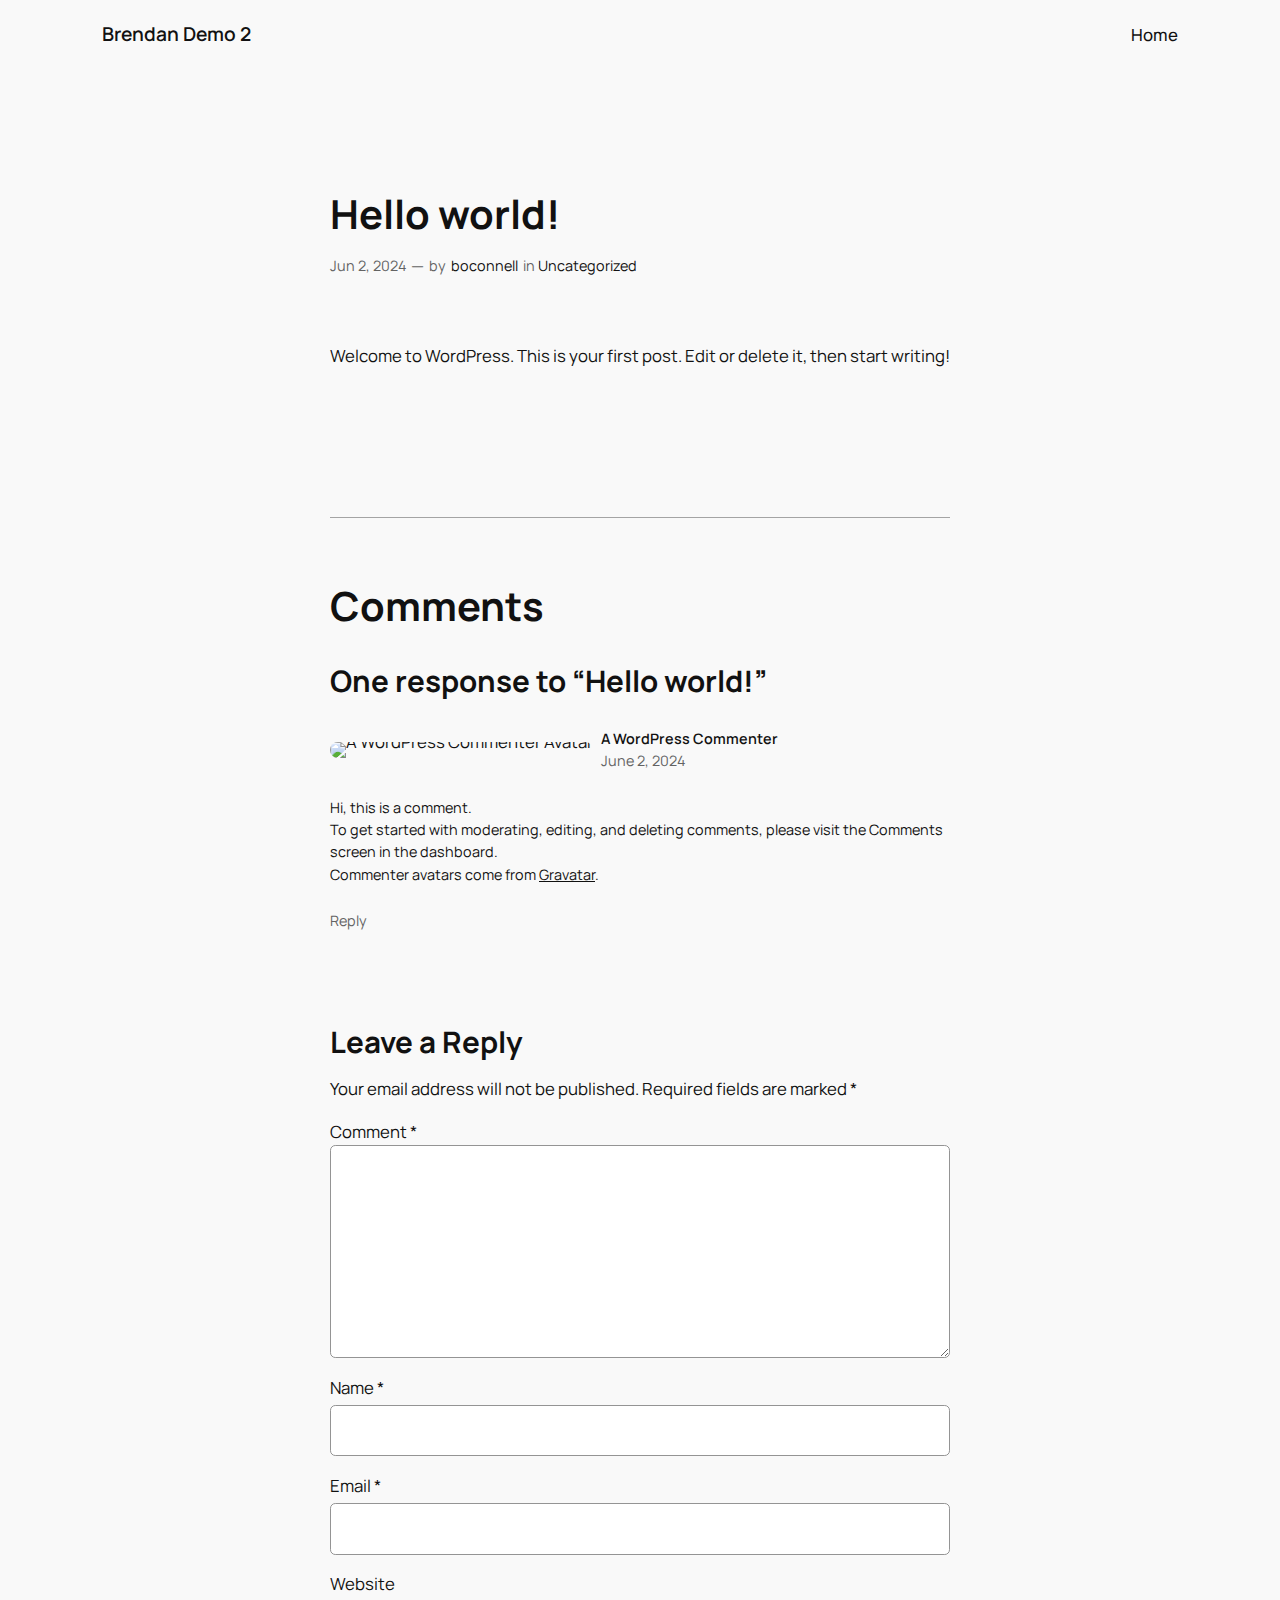
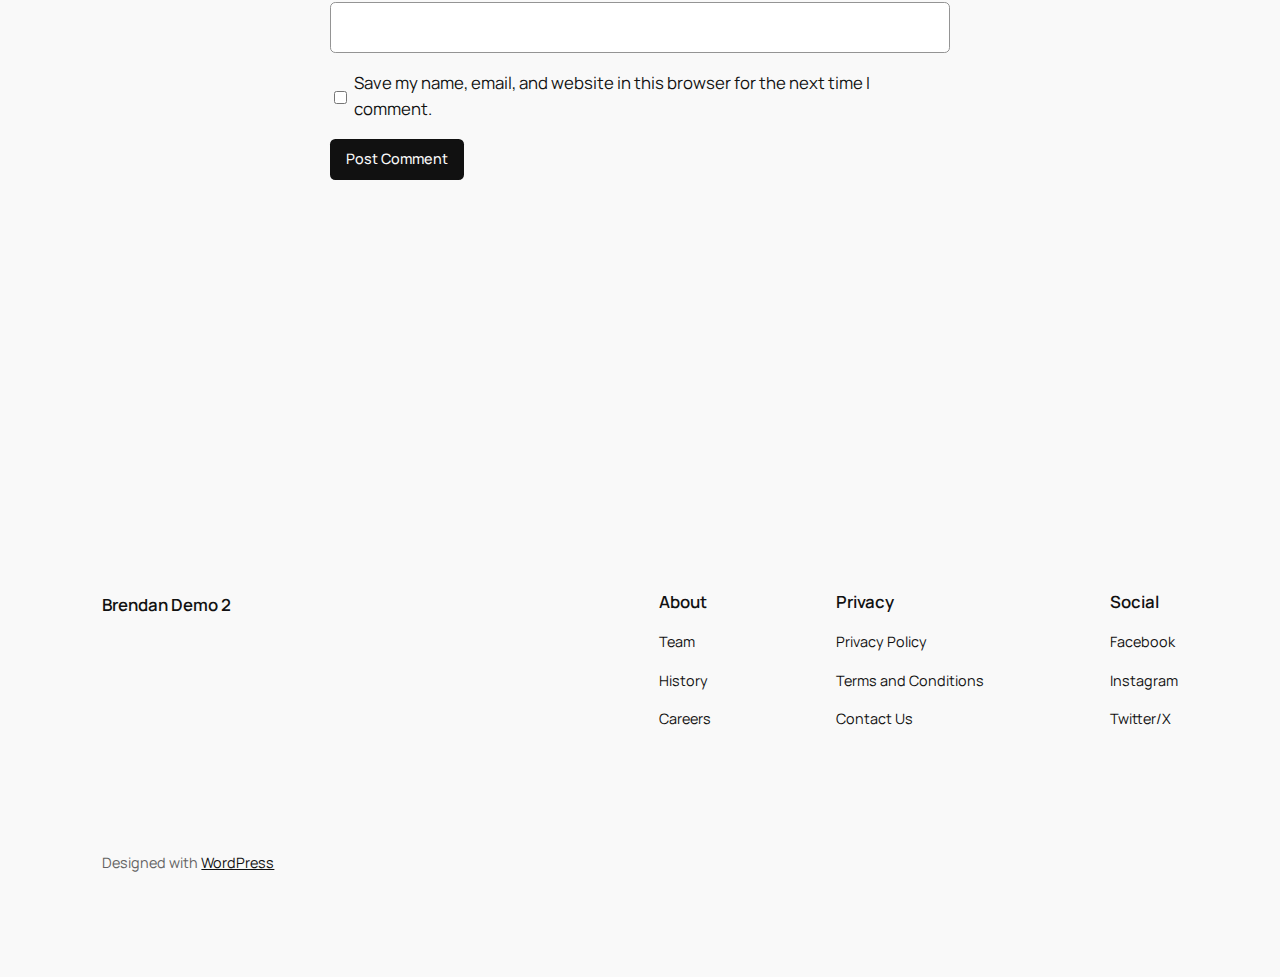
==== commit b7511a1d: "Updated/Added simply-static-1-1717694175" ====
--- a/hello-world/index.html
+++ b/hello-world/index.html
@@ -4,10 +4,10 @@
 	<meta charset="UTF-8">
 	<meta name="viewport" content="width=device-width, initial-scale=1">
 <meta name="robots" content="max-image-preview:large">
-<title>Hello world! &#8211; Brendan Demo</title>
-<link rel="alternate" type="application/rss+xml" title="Brendan Demo &raquo; Feed" href="/feed/">
-<link rel="alternate" type="application/rss+xml" title="Brendan Demo &raquo; Comments Feed" href="/comments/feed/">
-<link rel="alternate" type="application/rss+xml" title="Brendan Demo &raquo; Hello world! Comments Feed" href="/hello-world/feed/">
+<title>Hello world! &#8211; Brendan Demo 2</title>
+<link rel="alternate" type="application/rss+xml" title="Brendan Demo 2 &raquo; Feed" href="/feed/">
+<link rel="alternate" type="application/rss+xml" title="Brendan Demo 2 &raquo; Comments Feed" href="/comments/feed/">
+<link rel="alternate" type="application/rss+xml" title="Brendan Demo 2 &raquo; Hello world! Comments Feed" href="/hello-world/feed/">
 <script>
 window._wpemojiSettings = {"baseUrl":"https:\/\/s.w.org\/images\/core\/emoji\/15.0.3\/72x72\/","ext":".png","svgUrl":"https:\/\/s.w.org\/images\/core\/emoji\/15.0.3\/svg\/","svgExt":".svg","source":{"concatemoji":"\/wp-includes\/js\/wp-emoji-release.min.js?ver=6.5.3"}};
 /*! This file is auto-generated */
@@ -77,12 +77,6 @@
 <style id="wp-block-button-inline-css">.wp-block-button__link{box-sizing:border-box;cursor:pointer;display:inline-block;text-align:center;word-break:break-word}.wp-block-button__link.aligncenter{text-align:center}.wp-block-button__link.alignright{text-align:right}:where(.wp-block-button__link){border-radius:9999px;box-shadow:none;padding:calc(.667em + 2px) calc(1.333em + 2px);text-decoration:none}.wp-block-button[style*=text-decoration] .wp-block-button__link{text-decoration:inherit}.wp-block-buttons>.wp-block-button.has-custom-width{max-width:none}.wp-block-buttons>.wp-block-button.has-custom-width .wp-block-button__link{width:100%}.wp-block-buttons>.wp-block-button.has-custom-font-size .wp-block-button__link{font-size:inherit}.wp-block-buttons>.wp-block-button.wp-block-button__width-25{width:calc(25% - var(--wp--style--block-gap, .5em)*.75)}.wp-block-buttons>.wp-block-button.wp-block-button__width-50{width:calc(50% - var(--wp--style--block-gap, .5em)*.5)}.wp-block-buttons>.wp-block-button.wp-block-button__width-75{width:calc(75% - var(--wp--style--block-gap, .5em)*.25)}.wp-block-buttons>.wp-block-button.wp-block-button__width-100{flex-basis:100%;width:100%}.wp-block-buttons.is-vertical>.wp-block-button.wp-block-button__width-25{width:25%}.wp-block-buttons.is-vertical>.wp-block-button.wp-block-button__width-50{width:50%}.wp-block-buttons.is-vertical>.wp-block-button.wp-block-button__width-75{width:75%}.wp-block-button.is-style-squared,.wp-block-button__link.wp-block-button.is-style-squared{border-radius:0}.wp-block-button.no-border-radius,.wp-block-button__link.no-border-radius{border-radius:0!important}.wp-block-button .wp-block-button__link:where(.is-style-outline),.wp-block-button:where(.is-style-outline)>.wp-block-button__link{border:2px solid;padding:.667em 1.333em}.wp-block-button .wp-block-button__link:where(.is-style-outline):not(.has-text-color),.wp-block-button:where(.is-style-outline)>.wp-block-button__link:not(.has-text-color){color:currentColor}.wp-block-button .wp-block-button__link:where(.is-style-outline):not(.has-background),.wp-block-button:where(.is-style-outline)>.wp-block-button__link:not(.has-background){background-color:initial;background-image:none}.wp-block-button .wp-block-button__link:where(.has-border-color){border-width:initial}.wp-block-button .wp-block-button__link:where([style*=border-top-color]){border-top-width:medium}.wp-block-button .wp-block-button__link:where([style*=border-right-color]){border-right-width:medium}.wp-block-button .wp-block-button__link:where([style*=border-bottom-color]){border-bottom-width:medium}.wp-block-button .wp-block-button__link:where([style*=border-left-color]){border-left-width:medium}.wp-block-button .wp-block-button__link:where([style*=border-style]){border-width:initial}.wp-block-button .wp-block-button__link:where([style*=border-top-style]){border-top-width:medium}.wp-block-button .wp-block-button__link:where([style*=border-right-style]){border-right-width:medium}.wp-block-button .wp-block-button__link:where([style*=border-bottom-style]){border-bottom-width:medium}.wp-block-button .wp-block-button__link:where([style*=border-left-style]){border-left-width:medium}</style>
 <style id="wp-block-comments-inline-css">.wp-block-post-comments{box-sizing:border-box}.wp-block-post-comments .alignleft{float:left}.wp-block-post-comments .alignright{float:right}.wp-block-post-comments .navigation:after{clear:both;content:"";display:table}.wp-block-post-comments .commentlist{clear:both;list-style:none;margin:0;padding:0}.wp-block-post-comments .commentlist .comment{min-height:2.25em;padding-left:3.25em}.wp-block-post-comments .commentlist .comment p{font-size:1em;line-height:1.8;margin:1em 0}.wp-block-post-comments .commentlist .children{list-style:none;margin:0;padding:0}.wp-block-post-comments .comment-author{line-height:1.5}.wp-block-post-comments .comment-author .avatar{border-radius:1.5em;display:block;float:left;height:2.5em;margin-right:.75em;margin-top:.5em;width:2.5em}.wp-block-post-comments .comment-author cite{font-style:normal}.wp-block-post-comments .comment-meta{font-size:.875em;line-height:1.5}.wp-block-post-comments .comment-meta b{font-weight:400}.wp-block-post-comments .comment-meta .comment-awaiting-moderation{display:block;margin-bottom:1em;margin-top:1em}.wp-block-post-comments .comment-body .commentmetadata{font-size:.875em}.wp-block-post-comments .comment-form-author label,.wp-block-post-comments .comment-form-comment label,.wp-block-post-comments .comment-form-email label,.wp-block-post-comments .comment-form-url label{display:block;margin-bottom:.25em}.wp-block-post-comments .comment-form input:not([type=submit]):not([type=checkbox]),.wp-block-post-comments .comment-form textarea{box-sizing:border-box;display:block;width:100%}.wp-block-post-comments .comment-form-cookies-consent{display:flex;gap:.25em}.wp-block-post-comments .comment-form-cookies-consent #wp-comment-cookies-consent{margin-top:.35em}.wp-block-post-comments .comment-reply-title{margin-bottom:0}.wp-block-post-comments .comment-reply-title :where(small){font-size:var(--wp--preset--font-size--medium,smaller);margin-left:.5em}.wp-block-post-comments .reply{font-size:.875em;margin-bottom:1.4em}.wp-block-post-comments input:not([type=submit]),.wp-block-post-comments textarea{border:1px solid #949494;font-family:inherit;font-size:1em}.wp-block-post-comments input:not([type=submit]):not([type=checkbox]),.wp-block-post-comments textarea{padding:calc(.667em + 2px)}:where(.wp-block-post-comments input[type=submit]){border:none}</style>
 <style id="wp-block-post-navigation-link-inline-css">.wp-block-post-navigation-link .wp-block-post-navigation-link__arrow-previous{display:inline-block;margin-right:1ch}.wp-block-post-navigation-link .wp-block-post-navigation-link__arrow-previous:not(.is-arrow-chevron){transform:scaleX(1)}.wp-block-post-navigation-link .wp-block-post-navigation-link__arrow-next{display:inline-block;margin-left:1ch}.wp-block-post-navigation-link .wp-block-post-navigation-link__arrow-next:not(.is-arrow-chevron){transform:scaleX(1)}.wp-block-post-navigation-link.has-text-align-left[style*="writing-mode: vertical-lr"],.wp-block-post-navigation-link.has-text-align-right[style*="writing-mode: vertical-rl"]{rotate:180deg}</style>
-<style id="twentytwentyfour-button-style-outline-inline-css">.wp-block-button.is-style-outline
-	> .wp-block-button__link:not(.has-text-color, .has-background):hover {
-	background-color: var(--wp--preset--color--contrast-2, var(--wp--preset--color--contrast, transparent));
-	color: var(--wp--preset--color--base);
-	border-color: var(--wp--preset--color--contrast-2, var(--wp--preset--color--contrast, currentColor));
-}</style>
 <style id="wp-block-navigation-link-inline-css">.wp-block-navigation .wp-block-navigation-item__label{overflow-wrap:break-word}.wp-block-navigation .wp-block-navigation-item__description{display:none}.link-ui-tools{border-top:1px solid #f0f0f0;padding:8px}.link-ui-block-inserter{padding-top:8px}.link-ui-block-inserter__back{margin-left:8px;text-transform:uppercase}.components-popover-pointer-events-trap{background-color:initial;cursor:pointer;inset:0;position:fixed;z-index:1000000}
 
 				.is-style-arrow-link .wp-block-navigation-item__label:after {
@@ -105,7 +99,7 @@
 		padding: 0 !important;
 	}</style>
 <link rel="stylesheet" id="wp-block-library-css" href="/wp-includes/css/dist/block-library/common.min.css?ver=6.5.3" media="all">
-<style id="global-styles-inline-css">body{--wp--preset--color--black: #000000;--wp--preset--color--cyan-bluish-gray: #abb8c3;--wp--preset--color--white: #ffffff;--wp--preset--color--pale-pink: #f78da7;--wp--preset--color--vivid-red: #cf2e2e;--wp--preset--color--luminous-vivid-orange: #ff6900;--wp--preset--color--luminous-vivid-amber: #fcb900;--wp--preset--color--light-green-cyan: #7bdcb5;--wp--preset--color--vivid-green-cyan: #00d084;--wp--preset--color--pale-cyan-blue: #8ed1fc;--wp--preset--color--vivid-cyan-blue: #0693e3;--wp--preset--color--vivid-purple: #9b51e0;--wp--preset--color--base: #fbfbfb;--wp--preset--color--base-2: #ffffff;--wp--preset--color--contrast: #111111;--wp--preset--color--contrast-2: #636363;--wp--preset--color--contrast-3: #A4A4A4;--wp--preset--color--accent: #cfcabe;--wp--preset--color--accent-2: #c2a990;--wp--preset--color--accent-3: #d8613c;--wp--preset--color--accent-4: #b1c5a4;--wp--preset--color--accent-5: #b5bdbc;--wp--preset--color--custom-primary: #448c74;--wp--preset--color--custom-secondary: #edcb50;--wp--preset--color--custom-primary-ultra-light: #e0efea;--wp--preset--color--custom-primary-ultra-dark: #11221c;--wp--preset--color--custom-secondary-ultra-light: #fcf5de;--wp--preset--color--custom-dark-dark: #121519;--wp--preset--gradient--vivid-cyan-blue-to-vivid-purple: linear-gradient(135deg,rgba(6,147,227,1) 0%,rgb(155,81,224) 100%);--wp--preset--gradient--light-green-cyan-to-vivid-green-cyan: linear-gradient(135deg,rgb(122,220,180) 0%,rgb(0,208,130) 100%);--wp--preset--gradient--luminous-vivid-amber-to-luminous-vivid-orange: linear-gradient(135deg,rgba(252,185,0,1) 0%,rgba(255,105,0,1) 100%);--wp--preset--gradient--luminous-vivid-orange-to-vivid-red: linear-gradient(135deg,rgba(255,105,0,1) 0%,rgb(207,46,46) 100%);--wp--preset--gradient--very-light-gray-to-cyan-bluish-gray: linear-gradient(135deg,rgb(238,238,238) 0%,rgb(169,184,195) 100%);--wp--preset--gradient--cool-to-warm-spectrum: linear-gradient(135deg,rgb(74,234,220) 0%,rgb(151,120,209) 20%,rgb(207,42,186) 40%,rgb(238,44,130) 60%,rgb(251,105,98) 80%,rgb(254,248,76) 100%);--wp--preset--gradient--blush-light-purple: linear-gradient(135deg,rgb(255,206,236) 0%,rgb(152,150,240) 100%);--wp--preset--gradient--blush-bordeaux: linear-gradient(135deg,rgb(254,205,165) 0%,rgb(254,45,45) 50%,rgb(107,0,62) 100%);--wp--preset--gradient--luminous-dusk: linear-gradient(135deg,rgb(255,203,112) 0%,rgb(199,81,192) 50%,rgb(65,88,208) 100%);--wp--preset--gradient--pale-ocean: linear-gradient(135deg,rgb(255,245,203) 0%,rgb(182,227,212) 50%,rgb(51,167,181) 100%);--wp--preset--gradient--electric-grass: linear-gradient(135deg,rgb(202,248,128) 0%,rgb(113,206,126) 100%);--wp--preset--gradient--midnight: linear-gradient(135deg,rgb(2,3,129) 0%,rgb(40,116,252) 100%);--wp--preset--gradient--gradient-1: linear-gradient(to bottom, #cfcabe 0%, #F9F9F9 100%);--wp--preset--gradient--gradient-2: linear-gradient(to bottom, #C2A990 0%, #F9F9F9 100%);--wp--preset--gradient--gradient-3: linear-gradient(to bottom, #D8613C 0%, #F9F9F9 100%);--wp--preset--gradient--gradient-4: linear-gradient(to bottom, #B1C5A4 0%, #F9F9F9 100%);--wp--preset--gradient--gradient-5: linear-gradient(to bottom, #B5BDBC 0%, #F9F9F9 100%);--wp--preset--gradient--gradient-6: linear-gradient(to bottom, #A4A4A4 0%, #F9F9F9 100%);--wp--preset--gradient--gradient-7: linear-gradient(to bottom, #cfcabe 50%, #F9F9F9 50%);--wp--preset--gradient--gradient-8: linear-gradient(to bottom, #C2A990 50%, #F9F9F9 50%);--wp--preset--gradient--gradient-9: linear-gradient(to bottom, #D8613C 50%, #F9F9F9 50%);--wp--preset--gradient--gradient-10: linear-gradient(to bottom, #B1C5A4 50%, #F9F9F9 50%);--wp--preset--gradient--gradient-11: linear-gradient(to bottom, #B5BDBC 50%, #F9F9F9 50%);--wp--preset--gradient--gradient-12: linear-gradient(to bottom, #A4A4A4 50%, #F9F9F9 50%);--wp--preset--font-size--small: 0.9rem;--wp--preset--font-size--medium: 1.05rem;--wp--preset--font-size--large: clamp(1.39rem, 1.39rem + ((1vw - 0.2rem) * 0.767), 1.85rem);--wp--preset--font-size--x-large: clamp(1.85rem, 1.85rem + ((1vw - 0.2rem) * 1.083), 2.5rem);--wp--preset--font-size--xx-large: clamp(2.5rem, 2.5rem + ((1vw - 0.2rem) * 1.283), 3.27rem);--wp--preset--font-family--body: "Inter", sans-serif;--wp--preset--font-family--system-sans-serif: -apple-system, BlinkMacSystemFont, avenir next, avenir, segoe ui, helvetica neue, helvetica, Cantarell, Ubuntu, roboto, noto, arial, sans-serif;--wp--preset--font-family--system-serif: Iowan Old Style, Apple Garamond, Baskerville, Times New Roman, Droid Serif, Times, Source Serif Pro, serif, Apple Color Emoji, Segoe UI Emoji, Segoe UI Symbol;--wp--preset--font-family--albert-sans: "Albert Sans", sans-serif;--wp--preset--font-family--plus-jakarta-sans: "Plus Jakarta Sans", sans-serif;--wp--preset--spacing--10: 1rem;--wp--preset--spacing--20: min(1.5rem, 2vw);--wp--preset--spacing--30: min(2.5rem, 3vw);--wp--preset--spacing--40: min(4rem, 5vw);--wp--preset--spacing--50: min(6.5rem, 8vw);--wp--preset--spacing--60: min(10.5rem, 13vw);--wp--preset--shadow--natural: 6px 6px 9px rgba(0, 0, 0, 0.2);--wp--preset--shadow--deep: 12px 12px 50px rgba(0, 0, 0, 0.4);--wp--preset--shadow--sharp: 6px 6px 0px rgba(0, 0, 0, 0.2);--wp--preset--shadow--outlined: 6px 6px 0px -3px rgba(255, 255, 255, 1), 6px 6px rgba(0, 0, 0, 1);--wp--preset--shadow--crisp: 6px 6px 0px rgba(0, 0, 0, 1);}body { margin: 0;--wp--style--global--content-size: 620px;--wp--style--global--wide-size: 1280px; }.wp-site-blocks { padding-top: var(--wp--style--root--padding-top); padding-bottom: var(--wp--style--root--padding-bottom); }.has-global-padding { padding-right: var(--wp--style--root--padding-right); padding-left: var(--wp--style--root--padding-left); }.has-global-padding :where(.has-global-padding:not(.wp-block-block)) { padding-right: 0; padding-left: 0; }.has-global-padding > .alignfull { margin-right: calc(var(--wp--style--root--padding-right) * -1); margin-left: calc(var(--wp--style--root--padding-left) * -1); }.has-global-padding :where(.has-global-padding:not(.wp-block-block)) > .alignfull { margin-right: 0; margin-left: 0; }.has-global-padding > .alignfull:where(:not(.has-global-padding):not(.is-layout-flex):not(.is-layout-grid)) > :where([class*="wp-block-"]:not(.alignfull):not([class*="__"]),p,h1,h2,h3,h4,h5,h6,ul,ol) { padding-right: var(--wp--style--root--padding-right); padding-left: var(--wp--style--root--padding-left); }.has-global-padding :where(.has-global-padding) > .alignfull:where(:not(.has-global-padding)) > :where([class*="wp-block-"]:not(.alignfull):not([class*="__"]),p,h1,h2,h3,h4,h5,h6,ul,ol) { padding-right: 0; padding-left: 0; }.wp-site-blocks > .alignleft { float: left; margin-right: 2em; }.wp-site-blocks > .alignright { float: right; margin-left: 2em; }.wp-site-blocks > .aligncenter { justify-content: center; margin-left: auto; margin-right: auto; }:where(.wp-site-blocks) > * { margin-block-start: 1.2rem; margin-block-end: 0; }:where(.wp-site-blocks) > :first-child:first-child { margin-block-start: 0; }:where(.wp-site-blocks) > :last-child:last-child { margin-block-end: 0; }body { --wp--style--block-gap: 1.2rem; }:where(body .is-layout-flow)  > :first-child:first-child{margin-block-start: 0;}:where(body .is-layout-flow)  > :last-child:last-child{margin-block-end: 0;}:where(body .is-layout-flow)  > *{margin-block-start: 1.2rem;margin-block-end: 0;}:where(body .is-layout-constrained)  > :first-child:first-child{margin-block-start: 0;}:where(body .is-layout-constrained)  > :last-child:last-child{margin-block-end: 0;}:where(body .is-layout-constrained)  > *{margin-block-start: 1.2rem;margin-block-end: 0;}:where(body .is-layout-flex) {gap: 1.2rem;}:where(body .is-layout-grid) {gap: 1.2rem;}body .is-layout-flow > .alignleft{float: left;margin-inline-start: 0;margin-inline-end: 2em;}body .is-layout-flow > .alignright{float: right;margin-inline-start: 2em;margin-inline-end: 0;}body .is-layout-flow > .aligncenter{margin-left: auto !important;margin-right: auto !important;}body .is-layout-constrained > .alignleft{float: left;margin-inline-start: 0;margin-inline-end: 2em;}body .is-layout-constrained > .alignright{float: right;margin-inline-start: 2em;margin-inline-end: 0;}body .is-layout-constrained > .aligncenter{margin-left: auto !important;margin-right: auto !important;}body .is-layout-constrained > :where(:not(.alignleft):not(.alignright):not(.alignfull)){max-width: var(--wp--style--global--content-size);margin-left: auto !important;margin-right: auto !important;}body .is-layout-constrained > .alignwide{max-width: var(--wp--style--global--wide-size);}body .is-layout-flex{display: flex;}body .is-layout-flex{flex-wrap: wrap;align-items: center;}body .is-layout-flex > *{margin: 0;}body .is-layout-grid{display: grid;}body .is-layout-grid > *{margin: 0;}body{background-color: var(--wp--preset--color--base);color: var(--wp--preset--color--contrast);font-family: var(--wp--preset--font-family--plus-jakarta-sans);font-size: var(--wp--preset--font-size--medium);font-style: normal;font-weight: 400;line-height: 1.55;--wp--style--root--padding-top: 0px;--wp--style--root--padding-right: var(--wp--preset--spacing--50);--wp--style--root--padding-bottom: 0px;--wp--style--root--padding-left: var(--wp--preset--spacing--50);}a:where(:not(.wp-element-button)){color: var(--wp--preset--color--contrast);text-decoration: underline;}a:where(:not(.wp-element-button)):hover{text-decoration: none;}h1, h2, h3, h4, h5, h6{color: var(--wp--preset--color--contrast);font-family: var(--wp--preset--font-family--albert-sans);font-style: normal;font-weight: 700;line-height: 1.2;}h1{font-size: var(--wp--preset--font-size--xx-large);line-height: 1.15;}h2{font-size: var(--wp--preset--font-size--x-large);}h3{font-size: var(--wp--preset--font-size--large);}h4{font-size: clamp(1.1rem, 1.1rem + ((1vw - 0.2rem) * 0.767), 1.5rem);}h5{font-size: var(--wp--preset--font-size--medium);}h6{font-size: var(--wp--preset--font-size--small);}.wp-element-button, .wp-block-button__link{background-color: var(--wp--preset--color--contrast);border-radius: .33rem;border-color: var(--wp--preset--color--contrast);border-width: 0;color: var(--wp--preset--color--base);font-family: inherit;font-size: var(--wp--preset--font-size--small);font-style: normal;font-weight: 500;line-height: inherit;padding-top: 0.6rem;padding-right: 1rem;padding-bottom: 0.6rem;padding-left: 1rem;text-decoration: none;}.wp-element-button:hover, .wp-block-button__link:hover{background-color: var(--wp--preset--color--contrast-2);border-color: var(--wp--preset--color--contrast-2);color: var(--wp--preset--color--base);}.wp-element-button:focus, .wp-block-button__link:focus{background-color: var(--wp--preset--color--contrast-2);border-color: var(--wp--preset--color--contrast-2);color: var(--wp--preset--color--base);outline-color: var(--wp--preset--color--contrast);outline-offset: 2px;}.wp-element-button:active, .wp-block-button__link:active{background-color: var(--wp--preset--color--contrast);color: var(--wp--preset--color--base);}.wp-element-caption, .wp-block-audio figcaption, .wp-block-embed figcaption, .wp-block-gallery figcaption, .wp-block-image figcaption, .wp-block-table figcaption, .wp-block-video figcaption{color: var(--wp--preset--color--contrast-2);font-family: var(--wp--preset--font-family--body);font-size: 0.8rem;}.has-black-color{color: var(--wp--preset--color--black) !important;}.has-cyan-bluish-gray-color{color: var(--wp--preset--color--cyan-bluish-gray) !important;}.has-white-color{color: var(--wp--preset--color--white) !important;}.has-pale-pink-color{color: var(--wp--preset--color--pale-pink) !important;}.has-vivid-red-color{color: var(--wp--preset--color--vivid-red) !important;}.has-luminous-vivid-orange-color{color: var(--wp--preset--color--luminous-vivid-orange) !important;}.has-luminous-vivid-amber-color{color: var(--wp--preset--color--luminous-vivid-amber) !important;}.has-light-green-cyan-color{color: var(--wp--preset--color--light-green-cyan) !important;}.has-vivid-green-cyan-color{color: var(--wp--preset--color--vivid-green-cyan) !important;}.has-pale-cyan-blue-color{color: var(--wp--preset--color--pale-cyan-blue) !important;}.has-vivid-cyan-blue-color{color: var(--wp--preset--color--vivid-cyan-blue) !important;}.has-vivid-purple-color{color: var(--wp--preset--color--vivid-purple) !important;}.has-base-color{color: var(--wp--preset--color--base) !important;}.has-base-2-color{color: var(--wp--preset--color--base-2) !important;}.has-contrast-color{color: var(--wp--preset--color--contrast) !important;}.has-contrast-2-color{color: var(--wp--preset--color--contrast-2) !important;}.has-contrast-3-color{color: var(--wp--preset--color--contrast-3) !important;}.has-accent-color{color: var(--wp--preset--color--accent) !important;}.has-accent-2-color{color: var(--wp--preset--color--accent-2) !important;}.has-accent-3-color{color: var(--wp--preset--color--accent-3) !important;}.has-accent-4-color{color: var(--wp--preset--color--accent-4) !important;}.has-accent-5-color{color: var(--wp--preset--color--accent-5) !important;}.has-custom-primary-color{color: var(--wp--preset--color--custom-primary) !important;}.has-custom-secondary-color{color: var(--wp--preset--color--custom-secondary) !important;}.has-custom-primary-ultra-light-color{color: var(--wp--preset--color--custom-primary-ultra-light) !important;}.has-custom-primary-ultra-dark-color{color: var(--wp--preset--color--custom-primary-ultra-dark) !important;}.has-custom-secondary-ultra-light-color{color: var(--wp--preset--color--custom-secondary-ultra-light) !important;}.has-custom-dark-dark-color{color: var(--wp--preset--color--custom-dark-dark) !important;}.has-black-background-color{background-color: var(--wp--preset--color--black) !important;}.has-cyan-bluish-gray-background-color{background-color: var(--wp--preset--color--cyan-bluish-gray) !important;}.has-white-background-color{background-color: var(--wp--preset--color--white) !important;}.has-pale-pink-background-color{background-color: var(--wp--preset--color--pale-pink) !important;}.has-vivid-red-background-color{background-color: var(--wp--preset--color--vivid-red) !important;}.has-luminous-vivid-orange-background-color{background-color: var(--wp--preset--color--luminous-vivid-orange) !important;}.has-luminous-vivid-amber-background-color{background-color: var(--wp--preset--color--luminous-vivid-amber) !important;}.has-light-green-cyan-background-color{background-color: var(--wp--preset--color--light-green-cyan) !important;}.has-vivid-green-cyan-background-color{background-color: var(--wp--preset--color--vivid-green-cyan) !important;}.has-pale-cyan-blue-background-color{background-color: var(--wp--preset--color--pale-cyan-blue) !important;}.has-vivid-cyan-blue-background-color{background-color: var(--wp--preset--color--vivid-cyan-blue) !important;}.has-vivid-purple-background-color{background-color: var(--wp--preset--color--vivid-purple) !important;}.has-base-background-color{background-color: var(--wp--preset--color--base) !important;}.has-base-2-background-color{background-color: var(--wp--preset--color--base-2) !important;}.has-contrast-background-color{background-color: var(--wp--preset--color--contrast) !important;}.has-contrast-2-background-color{background-color: var(--wp--preset--color--contrast-2) !important;}.has-contrast-3-background-color{background-color: var(--wp--preset--color--contrast-3) !important;}.has-accent-background-color{background-color: var(--wp--preset--color--accent) !important;}.has-accent-2-background-color{background-color: var(--wp--preset--color--accent-2) !important;}.has-accent-3-background-color{background-color: var(--wp--preset--color--accent-3) !important;}.has-accent-4-background-color{background-color: var(--wp--preset--color--accent-4) !important;}.has-accent-5-background-color{background-color: var(--wp--preset--color--accent-5) !important;}.has-custom-primary-background-color{background-color: var(--wp--preset--color--custom-primary) !important;}.has-custom-secondary-background-color{background-color: var(--wp--preset--color--custom-secondary) !important;}.has-custom-primary-ultra-light-background-color{background-color: var(--wp--preset--color--custom-primary-ultra-light) !important;}.has-custom-primary-ultra-dark-background-color{background-color: var(--wp--preset--color--custom-primary-ultra-dark) !important;}.has-custom-secondary-ultra-light-background-color{background-color: var(--wp--preset--color--custom-secondary-ultra-light) !important;}.has-custom-dark-dark-background-color{background-color: var(--wp--preset--color--custom-dark-dark) !important;}.has-black-border-color{border-color: var(--wp--preset--color--black) !important;}.has-cyan-bluish-gray-border-color{border-color: var(--wp--preset--color--cyan-bluish-gray) !important;}.has-white-border-color{border-color: var(--wp--preset--color--white) !important;}.has-pale-pink-border-color{border-color: var(--wp--preset--color--pale-pink) !important;}.has-vivid-red-border-color{border-color: var(--wp--preset--color--vivid-red) !important;}.has-luminous-vivid-orange-border-color{border-color: var(--wp--preset--color--luminous-vivid-orange) !important;}.has-luminous-vivid-amber-border-color{border-color: var(--wp--preset--color--luminous-vivid-amber) !important;}.has-light-green-cyan-border-color{border-color: var(--wp--preset--color--light-green-cyan) !important;}.has-vivid-green-cyan-border-color{border-color: var(--wp--preset--color--vivid-green-cyan) !important;}.has-pale-cyan-blue-border-color{border-color: var(--wp--preset--color--pale-cyan-blue) !important;}.has-vivid-cyan-blue-border-color{border-color: var(--wp--preset--color--vivid-cyan-blue) !important;}.has-vivid-purple-border-color{border-color: var(--wp--preset--color--vivid-purple) !important;}.has-base-border-color{border-color: var(--wp--preset--color--base) !important;}.has-base-2-border-color{border-color: var(--wp--preset--color--base-2) !important;}.has-contrast-border-color{border-color: var(--wp--preset--color--contrast) !important;}.has-contrast-2-border-color{border-color: var(--wp--preset--color--contrast-2) !important;}.has-contrast-3-border-color{border-color: var(--wp--preset--color--contrast-3) !important;}.has-accent-border-color{border-color: var(--wp--preset--color--accent) !important;}.has-accent-2-border-color{border-color: var(--wp--preset--color--accent-2) !important;}.has-accent-3-border-color{border-color: var(--wp--preset--color--accent-3) !important;}.has-accent-4-border-color{border-color: var(--wp--preset--color--accent-4) !important;}.has-accent-5-border-color{border-color: var(--wp--preset--color--accent-5) !important;}.has-custom-primary-border-color{border-color: var(--wp--preset--color--custom-primary) !important;}.has-custom-secondary-border-color{border-color: var(--wp--preset--color--custom-secondary) !important;}.has-custom-primary-ultra-light-border-color{border-color: var(--wp--preset--color--custom-primary-ultra-light) !important;}.has-custom-primary-ultra-dark-border-color{border-color: var(--wp--preset--color--custom-primary-ultra-dark) !important;}.has-custom-secondary-ultra-light-border-color{border-color: var(--wp--preset--color--custom-secondary-ultra-light) !important;}.has-custom-dark-dark-border-color{border-color: var(--wp--preset--color--custom-dark-dark) !important;}.has-vivid-cyan-blue-to-vivid-purple-gradient-background{background: var(--wp--preset--gradient--vivid-cyan-blue-to-vivid-purple) !important;}.has-light-green-cyan-to-vivid-green-cyan-gradient-background{background: var(--wp--preset--gradient--light-green-cyan-to-vivid-green-cyan) !important;}.has-luminous-vivid-amber-to-luminous-vivid-orange-gradient-background{background: var(--wp--preset--gradient--luminous-vivid-amber-to-luminous-vivid-orange) !important;}.has-luminous-vivid-orange-to-vivid-red-gradient-background{background: var(--wp--preset--gradient--luminous-vivid-orange-to-vivid-red) !important;}.has-very-light-gray-to-cyan-bluish-gray-gradient-background{background: var(--wp--preset--gradient--very-light-gray-to-cyan-bluish-gray) !important;}.has-cool-to-warm-spectrum-gradient-background{background: var(--wp--preset--gradient--cool-to-warm-spectrum) !important;}.has-blush-light-purple-gradient-background{background: var(--wp--preset--gradient--blush-light-purple) !important;}.has-blush-bordeaux-gradient-background{background: var(--wp--preset--gradient--blush-bordeaux) !important;}.has-luminous-dusk-gradient-background{background: var(--wp--preset--gradient--luminous-dusk) !important;}.has-pale-ocean-gradient-background{background: var(--wp--preset--gradient--pale-ocean) !important;}.has-electric-grass-gradient-background{background: var(--wp--preset--gradient--electric-grass) !important;}.has-midnight-gradient-background{background: var(--wp--preset--gradient--midnight) !important;}.has-gradient-1-gradient-background{background: var(--wp--preset--gradient--gradient-1) !important;}.has-gradient-2-gradient-background{background: var(--wp--preset--gradient--gradient-2) !important;}.has-gradient-3-gradient-background{background: var(--wp--preset--gradient--gradient-3) !important;}.has-gradient-4-gradient-background{background: var(--wp--preset--gradient--gradient-4) !important;}.has-gradient-5-gradient-background{background: var(--wp--preset--gradient--gradient-5) !important;}.has-gradient-6-gradient-background{background: var(--wp--preset--gradient--gradient-6) !important;}.has-gradient-7-gradient-background{background: var(--wp--preset--gradient--gradient-7) !important;}.has-gradient-8-gradient-background{background: var(--wp--preset--gradient--gradient-8) !important;}.has-gradient-9-gradient-background{background: var(--wp--preset--gradient--gradient-9) !important;}.has-gradient-10-gradient-background{background: var(--wp--preset--gradient--gradient-10) !important;}.has-gradient-11-gradient-background{background: var(--wp--preset--gradient--gradient-11) !important;}.has-gradient-12-gradient-background{background: var(--wp--preset--gradient--gradient-12) !important;}.has-small-font-size{font-size: var(--wp--preset--font-size--small) !important;}.has-medium-font-size{font-size: var(--wp--preset--font-size--medium) !important;}.has-large-font-size{font-size: var(--wp--preset--font-size--large) !important;}.has-x-large-font-size{font-size: var(--wp--preset--font-size--x-large) !important;}.has-xx-large-font-size{font-size: var(--wp--preset--font-size--xx-large) !important;}.has-body-font-family{font-family: var(--wp--preset--font-family--body) !important;}.has-system-sans-serif-font-family{font-family: var(--wp--preset--font-family--system-sans-serif) !important;}.has-system-serif-font-family{font-family: var(--wp--preset--font-family--system-serif) !important;}.has-albert-sans-font-family{font-family: var(--wp--preset--font-family--albert-sans) !important;}.has-plus-jakarta-sans-font-family{font-family: var(--wp--preset--font-family--plus-jakarta-sans) !important;}
+<style id="global-styles-inline-css">body{--wp--preset--color--black: #000000;--wp--preset--color--cyan-bluish-gray: #abb8c3;--wp--preset--color--white: #ffffff;--wp--preset--color--pale-pink: #f78da7;--wp--preset--color--vivid-red: #cf2e2e;--wp--preset--color--luminous-vivid-orange: #ff6900;--wp--preset--color--luminous-vivid-amber: #fcb900;--wp--preset--color--light-green-cyan: #7bdcb5;--wp--preset--color--vivid-green-cyan: #00d084;--wp--preset--color--pale-cyan-blue: #8ed1fc;--wp--preset--color--vivid-cyan-blue: #0693e3;--wp--preset--color--vivid-purple: #9b51e0;--wp--preset--color--base: #f9f9f9;--wp--preset--color--base-2: #ffffff;--wp--preset--color--contrast: #111111;--wp--preset--color--contrast-2: #636363;--wp--preset--color--contrast-3: #A4A4A4;--wp--preset--color--accent: #cfcabe;--wp--preset--color--accent-2: #c2a990;--wp--preset--color--accent-3: #d8613c;--wp--preset--color--accent-4: #b1c5a4;--wp--preset--color--accent-5: #b5bdbc;--wp--preset--color--custom-primary: #1f5e59;--wp--preset--color--custom-primary-ultra-light: #e8eeee;--wp--preset--color--custom-primary-ultra-dark: #091c1a;--wp--preset--color--custom-accent: #dfff5e;--wp--preset--gradient--vivid-cyan-blue-to-vivid-purple: linear-gradient(135deg,rgba(6,147,227,1) 0%,rgb(155,81,224) 100%);--wp--preset--gradient--light-green-cyan-to-vivid-green-cyan: linear-gradient(135deg,rgb(122,220,180) 0%,rgb(0,208,130) 100%);--wp--preset--gradient--luminous-vivid-amber-to-luminous-vivid-orange: linear-gradient(135deg,rgba(252,185,0,1) 0%,rgba(255,105,0,1) 100%);--wp--preset--gradient--luminous-vivid-orange-to-vivid-red: linear-gradient(135deg,rgba(255,105,0,1) 0%,rgb(207,46,46) 100%);--wp--preset--gradient--very-light-gray-to-cyan-bluish-gray: linear-gradient(135deg,rgb(238,238,238) 0%,rgb(169,184,195) 100%);--wp--preset--gradient--cool-to-warm-spectrum: linear-gradient(135deg,rgb(74,234,220) 0%,rgb(151,120,209) 20%,rgb(207,42,186) 40%,rgb(238,44,130) 60%,rgb(251,105,98) 80%,rgb(254,248,76) 100%);--wp--preset--gradient--blush-light-purple: linear-gradient(135deg,rgb(255,206,236) 0%,rgb(152,150,240) 100%);--wp--preset--gradient--blush-bordeaux: linear-gradient(135deg,rgb(254,205,165) 0%,rgb(254,45,45) 50%,rgb(107,0,62) 100%);--wp--preset--gradient--luminous-dusk: linear-gradient(135deg,rgb(255,203,112) 0%,rgb(199,81,192) 50%,rgb(65,88,208) 100%);--wp--preset--gradient--pale-ocean: linear-gradient(135deg,rgb(255,245,203) 0%,rgb(182,227,212) 50%,rgb(51,167,181) 100%);--wp--preset--gradient--electric-grass: linear-gradient(135deg,rgb(202,248,128) 0%,rgb(113,206,126) 100%);--wp--preset--gradient--midnight: linear-gradient(135deg,rgb(2,3,129) 0%,rgb(40,116,252) 100%);--wp--preset--gradient--gradient-1: linear-gradient(to bottom, #cfcabe 0%, #F9F9F9 100%);--wp--preset--gradient--gradient-2: linear-gradient(to bottom, #C2A990 0%, #F9F9F9 100%);--wp--preset--gradient--gradient-3: linear-gradient(to bottom, #D8613C 0%, #F9F9F9 100%);--wp--preset--gradient--gradient-4: linear-gradient(to bottom, #B1C5A4 0%, #F9F9F9 100%);--wp--preset--gradient--gradient-5: linear-gradient(to bottom, #B5BDBC 0%, #F9F9F9 100%);--wp--preset--gradient--gradient-6: linear-gradient(to bottom, #A4A4A4 0%, #F9F9F9 100%);--wp--preset--gradient--gradient-7: linear-gradient(to bottom, #cfcabe 50%, #F9F9F9 50%);--wp--preset--gradient--gradient-8: linear-gradient(to bottom, #C2A990 50%, #F9F9F9 50%);--wp--preset--gradient--gradient-9: linear-gradient(to bottom, #D8613C 50%, #F9F9F9 50%);--wp--preset--gradient--gradient-10: linear-gradient(to bottom, #B1C5A4 50%, #F9F9F9 50%);--wp--preset--gradient--gradient-11: linear-gradient(to bottom, #B5BDBC 50%, #F9F9F9 50%);--wp--preset--gradient--gradient-12: linear-gradient(to bottom, #A4A4A4 50%, #F9F9F9 50%);--wp--preset--font-size--small: 0.9rem;--wp--preset--font-size--medium: 1.05rem;--wp--preset--font-size--large: clamp(1.39rem, 1.39rem + ((1vw - 0.2rem) * 0.767), 1.85rem);--wp--preset--font-size--x-large: clamp(1.85rem, 1.85rem + ((1vw - 0.2rem) * 1.083), 2.5rem);--wp--preset--font-size--xx-large: clamp(2.5rem, 2.5rem + ((1vw - 0.2rem) * 1.283), 3.27rem);--wp--preset--font-family--system-sans-serif: -apple-system, BlinkMacSystemFont, avenir next, avenir, segoe ui, helvetica neue, helvetica, Cantarell, Ubuntu, roboto, noto, arial, sans-serif;--wp--preset--font-family--system-serif: Iowan Old Style, Apple Garamond, Baskerville, Times New Roman, Droid Serif, Times, Source Serif Pro, serif, Apple Color Emoji, Segoe UI Emoji, Segoe UI Symbol;--wp--preset--font-family--manrope: Manrope, sans-serif;--wp--preset--spacing--10: 1rem;--wp--preset--spacing--20: min(1.5rem, 2vw);--wp--preset--spacing--30: min(2.5rem, 3vw);--wp--preset--spacing--40: min(4rem, 5vw);--wp--preset--spacing--50: min(6.5rem, 8vw);--wp--preset--spacing--60: min(10.5rem, 13vw);--wp--preset--shadow--natural: 6px 6px 9px rgba(0, 0, 0, 0.2);--wp--preset--shadow--deep: 12px 12px 50px rgba(0, 0, 0, 0.4);--wp--preset--shadow--sharp: 6px 6px 0px rgba(0, 0, 0, 0.2);--wp--preset--shadow--outlined: 6px 6px 0px -3px rgba(255, 255, 255, 1), 6px 6px rgba(0, 0, 0, 1);--wp--preset--shadow--crisp: 6px 6px 0px rgba(0, 0, 0, 1);}body { margin: 0;--wp--style--global--content-size: 620px;--wp--style--global--wide-size: 1280px; }.wp-site-blocks { padding-top: var(--wp--style--root--padding-top); padding-bottom: var(--wp--style--root--padding-bottom); }.has-global-padding { padding-right: var(--wp--style--root--padding-right); padding-left: var(--wp--style--root--padding-left); }.has-global-padding :where(.has-global-padding:not(.wp-block-block)) { padding-right: 0; padding-left: 0; }.has-global-padding > .alignfull { margin-right: calc(var(--wp--style--root--padding-right) * -1); margin-left: calc(var(--wp--style--root--padding-left) * -1); }.has-global-padding :where(.has-global-padding:not(.wp-block-block)) > .alignfull { margin-right: 0; margin-left: 0; }.has-global-padding > .alignfull:where(:not(.has-global-padding):not(.is-layout-flex):not(.is-layout-grid)) > :where([class*="wp-block-"]:not(.alignfull):not([class*="__"]),p,h1,h2,h3,h4,h5,h6,ul,ol) { padding-right: var(--wp--style--root--padding-right); padding-left: var(--wp--style--root--padding-left); }.has-global-padding :where(.has-global-padding) > .alignfull:where(:not(.has-global-padding)) > :where([class*="wp-block-"]:not(.alignfull):not([class*="__"]),p,h1,h2,h3,h4,h5,h6,ul,ol) { padding-right: 0; padding-left: 0; }.wp-site-blocks > .alignleft { float: left; margin-right: 2em; }.wp-site-blocks > .alignright { float: right; margin-left: 2em; }.wp-site-blocks > .aligncenter { justify-content: center; margin-left: auto; margin-right: auto; }:where(.wp-site-blocks) > * { margin-block-start: 1.2rem; margin-block-end: 0; }:where(.wp-site-blocks) > :first-child:first-child { margin-block-start: 0; }:where(.wp-site-blocks) > :last-child:last-child { margin-block-end: 0; }body { --wp--style--block-gap: 1.2rem; }:where(body .is-layout-flow)  > :first-child:first-child{margin-block-start: 0;}:where(body .is-layout-flow)  > :last-child:last-child{margin-block-end: 0;}:where(body .is-layout-flow)  > *{margin-block-start: 1.2rem;margin-block-end: 0;}:where(body .is-layout-constrained)  > :first-child:first-child{margin-block-start: 0;}:where(body .is-layout-constrained)  > :last-child:last-child{margin-block-end: 0;}:where(body .is-layout-constrained)  > *{margin-block-start: 1.2rem;margin-block-end: 0;}:where(body .is-layout-flex) {gap: 1.2rem;}:where(body .is-layout-grid) {gap: 1.2rem;}body .is-layout-flow > .alignleft{float: left;margin-inline-start: 0;margin-inline-end: 2em;}body .is-layout-flow > .alignright{float: right;margin-inline-start: 2em;margin-inline-end: 0;}body .is-layout-flow > .aligncenter{margin-left: auto !important;margin-right: auto !important;}body .is-layout-constrained > .alignleft{float: left;margin-inline-start: 0;margin-inline-end: 2em;}body .is-layout-constrained > .alignright{float: right;margin-inline-start: 2em;margin-inline-end: 0;}body .is-layout-constrained > .aligncenter{margin-left: auto !important;margin-right: auto !important;}body .is-layout-constrained > :where(:not(.alignleft):not(.alignright):not(.alignfull)){max-width: var(--wp--style--global--content-size);margin-left: auto !important;margin-right: auto !important;}body .is-layout-constrained > .alignwide{max-width: var(--wp--style--global--wide-size);}body .is-layout-flex{display: flex;}body .is-layout-flex{flex-wrap: wrap;align-items: center;}body .is-layout-flex > *{margin: 0;}body .is-layout-grid{display: grid;}body .is-layout-grid > *{margin: 0;}body{background-color: var(--wp--preset--color--base);color: var(--wp--preset--color--contrast);font-family: var(--wp--preset--font-family--manrope);font-size: var(--wp--preset--font-size--medium);font-style: normal;font-weight: 400;line-height: 1.55;--wp--style--root--padding-top: 0px;--wp--style--root--padding-right: var(--wp--preset--spacing--50);--wp--style--root--padding-bottom: 0px;--wp--style--root--padding-left: var(--wp--preset--spacing--50);}a:where(:not(.wp-element-button)){color: var(--wp--preset--color--contrast);text-decoration: underline;}a:where(:not(.wp-element-button)):hover{text-decoration: none;}h1, h2, h3, h4, h5, h6{color: var(--wp--preset--color--contrast);font-family: var(--wp--preset--font-family--manrope);font-style: normal;font-weight: 700;line-height: 1.2;}h1{font-size: var(--wp--preset--font-size--xx-large);line-height: 1.15;}h2{font-size: var(--wp--preset--font-size--x-large);}h3{font-size: var(--wp--preset--font-size--large);}h4{font-size: clamp(1.1rem, 1.1rem + ((1vw - 0.2rem) * 0.767), 1.5rem);}h5{font-size: var(--wp--preset--font-size--medium);}h6{font-size: var(--wp--preset--font-size--small);}.wp-element-button, .wp-block-button__link{background-color: var(--wp--preset--color--contrast);border-radius: .33rem;border-color: var(--wp--preset--color--contrast);border-width: 0;color: var(--wp--preset--color--base);font-family: inherit;font-size: var(--wp--preset--font-size--small);font-style: normal;font-weight: 500;line-height: inherit;padding-top: 0.6rem;padding-right: 1rem;padding-bottom: 0.6rem;padding-left: 1rem;text-decoration: none;}.wp-element-button:hover, .wp-block-button__link:hover{background-color: var(--wp--preset--color--contrast-2);border-color: var(--wp--preset--color--contrast-2);color: var(--wp--preset--color--base);}.wp-element-button:focus, .wp-block-button__link:focus{background-color: var(--wp--preset--color--contrast-2);border-color: var(--wp--preset--color--contrast-2);color: var(--wp--preset--color--base);outline-color: var(--wp--preset--color--contrast);outline-offset: 2px;}.wp-element-button:active, .wp-block-button__link:active{background-color: var(--wp--preset--color--contrast);color: var(--wp--preset--color--base);}.wp-element-caption, .wp-block-audio figcaption, .wp-block-embed figcaption, .wp-block-gallery figcaption, .wp-block-image figcaption, .wp-block-table figcaption, .wp-block-video figcaption{color: var(--wp--preset--color--contrast-2);font-family: var(--wp--preset--font-family--body);font-size: 0.8rem;}.has-black-color{color: var(--wp--preset--color--black) !important;}.has-cyan-bluish-gray-color{color: var(--wp--preset--color--cyan-bluish-gray) !important;}.has-white-color{color: var(--wp--preset--color--white) !important;}.has-pale-pink-color{color: var(--wp--preset--color--pale-pink) !important;}.has-vivid-red-color{color: var(--wp--preset--color--vivid-red) !important;}.has-luminous-vivid-orange-color{color: var(--wp--preset--color--luminous-vivid-orange) !important;}.has-luminous-vivid-amber-color{color: var(--wp--preset--color--luminous-vivid-amber) !important;}.has-light-green-cyan-color{color: var(--wp--preset--color--light-green-cyan) !important;}.has-vivid-green-cyan-color{color: var(--wp--preset--color--vivid-green-cyan) !important;}.has-pale-cyan-blue-color{color: var(--wp--preset--color--pale-cyan-blue) !important;}.has-vivid-cyan-blue-color{color: var(--wp--preset--color--vivid-cyan-blue) !important;}.has-vivid-purple-color{color: var(--wp--preset--color--vivid-purple) !important;}.has-base-color{color: var(--wp--preset--color--base) !important;}.has-base-2-color{color: var(--wp--preset--color--base-2) !important;}.has-contrast-color{color: var(--wp--preset--color--contrast) !important;}.has-contrast-2-color{color: var(--wp--preset--color--contrast-2) !important;}.has-contrast-3-color{color: var(--wp--preset--color--contrast-3) !important;}.has-accent-color{color: var(--wp--preset--color--accent) !important;}.has-accent-2-color{color: var(--wp--preset--color--accent-2) !important;}.has-accent-3-color{color: var(--wp--preset--color--accent-3) !important;}.has-accent-4-color{color: var(--wp--preset--color--accent-4) !important;}.has-accent-5-color{color: var(--wp--preset--color--accent-5) !important;}.has-custom-primary-color{color: var(--wp--preset--color--custom-primary) !important;}.has-custom-primary-ultra-light-color{color: var(--wp--preset--color--custom-primary-ultra-light) !important;}.has-custom-primary-ultra-dark-color{color: var(--wp--preset--color--custom-primary-ultra-dark) !important;}.has-custom-accent-color{color: var(--wp--preset--color--custom-accent) !important;}.has-black-background-color{background-color: var(--wp--preset--color--black) !important;}.has-cyan-bluish-gray-background-color{background-color: var(--wp--preset--color--cyan-bluish-gray) !important;}.has-white-background-color{background-color: var(--wp--preset--color--white) !important;}.has-pale-pink-background-color{background-color: var(--wp--preset--color--pale-pink) !important;}.has-vivid-red-background-color{background-color: var(--wp--preset--color--vivid-red) !important;}.has-luminous-vivid-orange-background-color{background-color: var(--wp--preset--color--luminous-vivid-orange) !important;}.has-luminous-vivid-amber-background-color{background-color: var(--wp--preset--color--luminous-vivid-amber) !important;}.has-light-green-cyan-background-color{background-color: var(--wp--preset--color--light-green-cyan) !important;}.has-vivid-green-cyan-background-color{background-color: var(--wp--preset--color--vivid-green-cyan) !important;}.has-pale-cyan-blue-background-color{background-color: var(--wp--preset--color--pale-cyan-blue) !important;}.has-vivid-cyan-blue-background-color{background-color: var(--wp--preset--color--vivid-cyan-blue) !important;}.has-vivid-purple-background-color{background-color: var(--wp--preset--color--vivid-purple) !important;}.has-base-background-color{background-color: var(--wp--preset--color--base) !important;}.has-base-2-background-color{background-color: var(--wp--preset--color--base-2) !important;}.has-contrast-background-color{background-color: var(--wp--preset--color--contrast) !important;}.has-contrast-2-background-color{background-color: var(--wp--preset--color--contrast-2) !important;}.has-contrast-3-background-color{background-color: var(--wp--preset--color--contrast-3) !important;}.has-accent-background-color{background-color: var(--wp--preset--color--accent) !important;}.has-accent-2-background-color{background-color: var(--wp--preset--color--accent-2) !important;}.has-accent-3-background-color{background-color: var(--wp--preset--color--accent-3) !important;}.has-accent-4-background-color{background-color: var(--wp--preset--color--accent-4) !important;}.has-accent-5-background-color{background-color: var(--wp--preset--color--accent-5) !important;}.has-custom-primary-background-color{background-color: var(--wp--preset--color--custom-primary) !important;}.has-custom-primary-ultra-light-background-color{background-color: var(--wp--preset--color--custom-primary-ultra-light) !important;}.has-custom-primary-ultra-dark-background-color{background-color: var(--wp--preset--color--custom-primary-ultra-dark) !important;}.has-custom-accent-background-color{background-color: var(--wp--preset--color--custom-accent) !important;}.has-black-border-color{border-color: var(--wp--preset--color--black) !important;}.has-cyan-bluish-gray-border-color{border-color: var(--wp--preset--color--cyan-bluish-gray) !important;}.has-white-border-color{border-color: var(--wp--preset--color--white) !important;}.has-pale-pink-border-color{border-color: var(--wp--preset--color--pale-pink) !important;}.has-vivid-red-border-color{border-color: var(--wp--preset--color--vivid-red) !important;}.has-luminous-vivid-orange-border-color{border-color: var(--wp--preset--color--luminous-vivid-orange) !important;}.has-luminous-vivid-amber-border-color{border-color: var(--wp--preset--color--luminous-vivid-amber) !important;}.has-light-green-cyan-border-color{border-color: var(--wp--preset--color--light-green-cyan) !important;}.has-vivid-green-cyan-border-color{border-color: var(--wp--preset--color--vivid-green-cyan) !important;}.has-pale-cyan-blue-border-color{border-color: var(--wp--preset--color--pale-cyan-blue) !important;}.has-vivid-cyan-blue-border-color{border-color: var(--wp--preset--color--vivid-cyan-blue) !important;}.has-vivid-purple-border-color{border-color: var(--wp--preset--color--vivid-purple) !important;}.has-base-border-color{border-color: var(--wp--preset--color--base) !important;}.has-base-2-border-color{border-color: var(--wp--preset--color--base-2) !important;}.has-contrast-border-color{border-color: var(--wp--preset--color--contrast) !important;}.has-contrast-2-border-color{border-color: var(--wp--preset--color--contrast-2) !important;}.has-contrast-3-border-color{border-color: var(--wp--preset--color--contrast-3) !important;}.has-accent-border-color{border-color: var(--wp--preset--color--accent) !important;}.has-accent-2-border-color{border-color: var(--wp--preset--color--accent-2) !important;}.has-accent-3-border-color{border-color: var(--wp--preset--color--accent-3) !important;}.has-accent-4-border-color{border-color: var(--wp--preset--color--accent-4) !important;}.has-accent-5-border-color{border-color: var(--wp--preset--color--accent-5) !important;}.has-custom-primary-border-color{border-color: var(--wp--preset--color--custom-primary) !important;}.has-custom-primary-ultra-light-border-color{border-color: var(--wp--preset--color--custom-primary-ultra-light) !important;}.has-custom-primary-ultra-dark-border-color{border-color: var(--wp--preset--color--custom-primary-ultra-dark) !important;}.has-custom-accent-border-color{border-color: var(--wp--preset--color--custom-accent) !important;}.has-vivid-cyan-blue-to-vivid-purple-gradient-background{background: var(--wp--preset--gradient--vivid-cyan-blue-to-vivid-purple) !important;}.has-light-green-cyan-to-vivid-green-cyan-gradient-background{background: var(--wp--preset--gradient--light-green-cyan-to-vivid-green-cyan) !important;}.has-luminous-vivid-amber-to-luminous-vivid-orange-gradient-background{background: var(--wp--preset--gradient--luminous-vivid-amber-to-luminous-vivid-orange) !important;}.has-luminous-vivid-orange-to-vivid-red-gradient-background{background: var(--wp--preset--gradient--luminous-vivid-orange-to-vivid-red) !important;}.has-very-light-gray-to-cyan-bluish-gray-gradient-background{background: var(--wp--preset--gradient--very-light-gray-to-cyan-bluish-gray) !important;}.has-cool-to-warm-spectrum-gradient-background{background: var(--wp--preset--gradient--cool-to-warm-spectrum) !important;}.has-blush-light-purple-gradient-background{background: var(--wp--preset--gradient--blush-light-purple) !important;}.has-blush-bordeaux-gradient-background{background: var(--wp--preset--gradient--blush-bordeaux) !important;}.has-luminous-dusk-gradient-background{background: var(--wp--preset--gradient--luminous-dusk) !important;}.has-pale-ocean-gradient-background{background: var(--wp--preset--gradient--pale-ocean) !important;}.has-electric-grass-gradient-background{background: var(--wp--preset--gradient--electric-grass) !important;}.has-midnight-gradient-background{background: var(--wp--preset--gradient--midnight) !important;}.has-gradient-1-gradient-background{background: var(--wp--preset--gradient--gradient-1) !important;}.has-gradient-2-gradient-background{background: var(--wp--preset--gradient--gradient-2) !important;}.has-gradient-3-gradient-background{background: var(--wp--preset--gradient--gradient-3) !important;}.has-gradient-4-gradient-background{background: var(--wp--preset--gradient--gradient-4) !important;}.has-gradient-5-gradient-background{background: var(--wp--preset--gradient--gradient-5) !important;}.has-gradient-6-gradient-background{background: var(--wp--preset--gradient--gradient-6) !important;}.has-gradient-7-gradient-background{background: var(--wp--preset--gradient--gradient-7) !important;}.has-gradient-8-gradient-background{background: var(--wp--preset--gradient--gradient-8) !important;}.has-gradient-9-gradient-background{background: var(--wp--preset--gradient--gradient-9) !important;}.has-gradient-10-gradient-background{background: var(--wp--preset--gradient--gradient-10) !important;}.has-gradient-11-gradient-background{background: var(--wp--preset--gradient--gradient-11) !important;}.has-gradient-12-gradient-background{background: var(--wp--preset--gradient--gradient-12) !important;}.has-small-font-size{font-size: var(--wp--preset--font-size--small) !important;}.has-medium-font-size{font-size: var(--wp--preset--font-size--medium) !important;}.has-large-font-size{font-size: var(--wp--preset--font-size--large) !important;}.has-x-large-font-size{font-size: var(--wp--preset--font-size--x-large) !important;}.has-xx-large-font-size{font-size: var(--wp--preset--font-size--xx-large) !important;}.has-system-sans-serif-font-family{font-family: var(--wp--preset--font-family--system-sans-serif) !important;}.has-system-serif-font-family{font-family: var(--wp--preset--font-family--system-serif) !important;}.has-manrope-font-family{font-family: var(--wp--preset--font-family--manrope) !important;}
 .wp-block-navigation{font-weight: 500;}
 .wp-block-navigation a:where(:not(.wp-element-button)){color: inherit;text-decoration: none;}
 .wp-block-navigation a:where(:not(.wp-element-button)):hover{text-decoration: underline;}
@@ -146,7 +140,7 @@
 .wp-block-site-title a:where(:not(.wp-element-button)){text-decoration: none;}
 .wp-block-site-title a:where(:not(.wp-element-button)):hover{text-decoration: none;}
 :where(.wp-site-blocks *:focus){outline-width:2px;outline-style:solid}.wp-block-calendar.wp-block-calendar table:where(:not(.has-text-color)) th{background-color:var(--wp--preset--color--contrast-2);color:var(--wp--preset--color--base);border-color:var(--wp--preset--color--contrast-2)}.wp-block-calendar table:where(:not(.has-text-color)) td{border-color:var(--wp--preset--color--contrast-2)}.wp-block-categories{}.wp-block-categories{list-style-type:none;}.wp-block-categories li{margin-bottom: 0.5rem;}.wp-block-post-comments-form{}.wp-block-post-comments-form textarea, .wp-block-post-comments-form input{border-radius:.33rem}.wp-block-loginout{}.wp-block-loginout input{border-radius:.33rem;padding:calc(0.667em + 2px);border:1px solid #949494;}.wp-block-post-terms{}.wp-block-post-terms .wp-block-post-terms__prefix{color: var(--wp--preset--color--contrast-2);}.wp-block-query-title{}.wp-block-query-title span{font-style: italic;}.wp-block-quote{}.wp-block-quote :where(p){margin-block-start:0;margin-block-end:calc(var(--wp--preset--spacing--10) + 0.5rem);}.wp-block-quote :where(:last-child){margin-block-end:0;}.wp-block-quote.has-text-align-right.is-style-plain, .rtl .is-style-plain.wp-block-quote:not(.has-text-align-center):not(.has-text-align-left){border-width: 0 2px 0 0;padding-left:calc(var(--wp--preset--spacing--20) + 0.5rem);padding-right:calc(var(--wp--preset--spacing--20) + 0.5rem);}.wp-block-quote.has-text-align-left.is-style-plain, body:not(.rtl) .is-style-plain.wp-block-quote:not(.has-text-align-center):not(.has-text-align-right){border-width: 0 0 0 2px;padding-left:calc(var(--wp--preset--spacing--20) + 0.5rem);padding-right:calc(var(--wp--preset--spacing--20) + 0.5rem)}.wp-block-search{}.wp-block-search .wp-block-search__input{border-radius:.33rem}.wp-block-separator{}.wp-block-separator:not(.is-style-wide):not(.is-style-dots):not(.alignwide):not(.alignfull){width: var(--wp--preset--spacing--60)}</style>
-<style id="core-block-supports-inline-css">.wp-elements-17589f6a74e8aff577823efd0b75f481 a:where(:not(.wp-element-button)){color:var(--wp--preset--color--base-2);}.wp-container-core-group-is-layout-1.wp-container-core-group-is-layout-1 > *{margin-block-start:0;margin-block-end:0;}.wp-container-core-group-is-layout-1.wp-container-core-group-is-layout-1.wp-container-core-group-is-layout-1.wp-container-core-group-is-layout-1 > * + *{margin-block-start:0px;margin-block-end:0;}.wp-container-core-group-is-layout-2.wp-container-core-group-is-layout-2{gap:var(--wp--preset--spacing--20);}.wp-container-core-navigation-is-layout-1.wp-container-core-navigation-is-layout-1{gap:var(--wp--preset--spacing--20);justify-content:flex-end;}.wp-container-core-group-is-layout-3.wp-container-core-group-is-layout-3{justify-content:flex-start;}.wp-container-core-group-is-layout-4.wp-container-core-group-is-layout-4{justify-content:space-between;}.wp-container-core-group-is-layout-6.wp-container-core-group-is-layout-6{gap:0.3em;justify-content:flex-start;}.wp-container-core-group-is-layout-8.wp-container-core-group-is-layout-8{gap:var(--wp--preset--spacing--10);flex-direction:column;align-items:stretch;}.wp-container-core-group-is-layout-11.wp-container-core-group-is-layout-11{flex-wrap:nowrap;gap:0.5em;}.wp-container-core-group-is-layout-12.wp-container-core-group-is-layout-12{flex-wrap:nowrap;}.wp-container-core-group-is-layout-14.wp-container-core-group-is-layout-14{flex-wrap:nowrap;justify-content:space-between;}.wp-elements-bf96225400f69903df221ef3bd2e1247 a:where(:not(.wp-element-button)){color:var(--wp--preset--color--custom-primary-ultra-light);}.wp-elements-65834cd5440f4df0098f41d3c34501f6 a:where(:not(.wp-element-button)){color:var(--wp--preset--color--base-2);}.wp-container-core-buttons-is-layout-1.wp-container-core-buttons-is-layout-1{justify-content:center;}.wp-container-core-group-is-layout-19.wp-container-core-group-is-layout-19{flex-direction:column;align-items:flex-start;}.wp-elements-9f3c48097ea468fc479a3b48b799dd5f a:where(:not(.wp-element-button)){color:var(--wp--preset--color--base-2);}.wp-container-core-navigation-is-layout-2.wp-container-core-navigation-is-layout-2{gap:var(--wp--preset--spacing--10);flex-direction:column;align-items:flex-start;}.wp-container-core-group-is-layout-20.wp-container-core-group-is-layout-20{gap:var(--wp--preset--spacing--10);flex-direction:column;align-items:flex-start;}.wp-container-core-group-is-layout-21.wp-container-core-group-is-layout-21{flex-direction:column;align-items:stretch;}.wp-elements-9adaa27c09f945d3b1b8d96316469f0f a:where(:not(.wp-element-button)){color:var(--wp--preset--color--base-2);}.wp-container-core-navigation-is-layout-3.wp-container-core-navigation-is-layout-3{gap:var(--wp--preset--spacing--10);flex-direction:column;align-items:flex-start;}.wp-container-core-group-is-layout-22.wp-container-core-group-is-layout-22{gap:var(--wp--preset--spacing--10);flex-direction:column;align-items:flex-start;}.wp-container-core-group-is-layout-23.wp-container-core-group-is-layout-23{flex-direction:column;align-items:stretch;}.wp-elements-3f9127b243edda516d78dc5e023bd084 a:where(:not(.wp-element-button)){color:var(--wp--preset--color--base-2);}.wp-container-core-navigation-is-layout-4.wp-container-core-navigation-is-layout-4{gap:var(--wp--preset--spacing--10);flex-direction:column;align-items:flex-start;}.wp-container-core-group-is-layout-24.wp-container-core-group-is-layout-24{gap:var(--wp--preset--spacing--10);flex-direction:column;align-items:flex-start;}.wp-container-core-group-is-layout-25.wp-container-core-group-is-layout-25{flex-direction:column;align-items:stretch;}.wp-container-core-group-is-layout-26.wp-container-core-group-is-layout-26{justify-content:space-between;align-items:flex-start;}.wp-container-core-columns-is-layout-1.wp-container-core-columns-is-layout-1{flex-wrap:nowrap;}.wp-elements-ef780bd62fa77cf739cdd87ef00f5cf5 a:where(:not(.wp-element-button)){color:var(--wp--preset--color--contrast);}</style>
+<style id="core-block-supports-inline-css">.wp-container-core-group-is-layout-1.wp-container-core-group-is-layout-1 > *{margin-block-start:0;margin-block-end:0;}.wp-container-core-group-is-layout-1.wp-container-core-group-is-layout-1.wp-container-core-group-is-layout-1.wp-container-core-group-is-layout-1 > * + *{margin-block-start:0px;margin-block-end:0;}.wp-container-core-group-is-layout-2.wp-container-core-group-is-layout-2{gap:var(--wp--preset--spacing--20);}.wp-container-core-navigation-is-layout-1.wp-container-core-navigation-is-layout-1{gap:var(--wp--preset--spacing--20);justify-content:flex-end;}.wp-container-core-group-is-layout-3.wp-container-core-group-is-layout-3{justify-content:flex-start;}.wp-container-core-group-is-layout-4.wp-container-core-group-is-layout-4{justify-content:space-between;}.wp-container-core-group-is-layout-6.wp-container-core-group-is-layout-6{gap:0.3em;justify-content:flex-start;}.wp-container-core-group-is-layout-8.wp-container-core-group-is-layout-8{gap:var(--wp--preset--spacing--10);flex-direction:column;align-items:stretch;}.wp-container-core-group-is-layout-11.wp-container-core-group-is-layout-11{flex-wrap:nowrap;gap:0.5em;}.wp-container-core-group-is-layout-12.wp-container-core-group-is-layout-12{flex-wrap:nowrap;}.wp-container-core-group-is-layout-14.wp-container-core-group-is-layout-14{flex-wrap:nowrap;justify-content:space-between;}.wp-container-core-group-is-layout-18.wp-container-core-group-is-layout-18{flex-direction:column;align-items:flex-start;}.wp-container-core-navigation-is-layout-2.wp-container-core-navigation-is-layout-2{gap:var(--wp--preset--spacing--10);flex-direction:column;align-items:flex-start;}.wp-container-core-group-is-layout-19.wp-container-core-group-is-layout-19{gap:var(--wp--preset--spacing--10);flex-direction:column;align-items:flex-start;}.wp-container-core-group-is-layout-20.wp-container-core-group-is-layout-20{flex-direction:column;align-items:stretch;}.wp-container-core-navigation-is-layout-3.wp-container-core-navigation-is-layout-3{gap:var(--wp--preset--spacing--10);flex-direction:column;align-items:flex-start;}.wp-container-core-group-is-layout-21.wp-container-core-group-is-layout-21{gap:var(--wp--preset--spacing--10);flex-direction:column;align-items:flex-start;}.wp-container-core-group-is-layout-22.wp-container-core-group-is-layout-22{flex-direction:column;align-items:stretch;}.wp-container-core-navigation-is-layout-4.wp-container-core-navigation-is-layout-4{gap:var(--wp--preset--spacing--10);flex-direction:column;align-items:flex-start;}.wp-container-core-group-is-layout-23.wp-container-core-group-is-layout-23{gap:var(--wp--preset--spacing--10);flex-direction:column;align-items:flex-start;}.wp-container-core-group-is-layout-24.wp-container-core-group-is-layout-24{flex-direction:column;align-items:stretch;}.wp-container-core-group-is-layout-25.wp-container-core-group-is-layout-25{justify-content:space-between;align-items:flex-start;}.wp-container-core-columns-is-layout-1.wp-container-core-columns-is-layout-1{flex-wrap:nowrap;}.wp-elements-69a005592d8de9c85f5c3744bd9a4e03 a:where(:not(.wp-element-button)){color:var(--wp--preset--color--contrast);}</style>
 <style id="wp-block-template-skip-link-inline-css">.skip-link.screen-reader-text {
 			border: 0;
 			clip: rect(1px,1px,1px,1px);
@@ -190,32 +184,35 @@
 <script type="importmap" id="wp-importmap">{"imports":{"@wordpress\/interactivity":"\/wp-includes\/js\/dist\/interactivity.min.js?ver=6.5.3"}}</script>
 <script type="module" src="/wp-includes/blocks/navigation/view.min.js?ver=6.5.3" id="@wordpress/block-library/navigation-js-module"></script>
 <link rel="modulepreload" href="/wp-includes/js/dist/interactivity.min.js?ver=6.5.3" id="@wordpress/interactivity-js-modulepreload">
-<style id="wp-fonts-local">@font-face{font-family:Inter;font-style:normal;font-weight:300 900;font-display:fallback;src:url('/wp-content/themes/twentytwentyfour/assets/fonts/inter/Inter-VariableFont_slnt,wght.woff2') format('woff2');font-stretch:normal;}
-@font-face{font-family:"Albert Sans";font-style:normal;font-weight:800;font-display:fallback;src:url('/wp-content/uploads/fonts/i7dZIFdwYjGaAMFtZd_QA3xXSKZqhr-TenSHK5T_qY32TxAj1g.woff2') format('woff2');}
-@font-face{font-family:"Albert Sans";font-style:normal;font-weight:700;font-display:fallback;src:url('/wp-content/uploads/fonts/i7dZIFdwYjGaAMFtZd_QA3xXSKZqhr-TenSHTJT_qY32TxAj1g.woff2') format('woff2');}
-@font-face{font-family:"Albert Sans";font-style:normal;font-weight:600;font-display:fallback;src:url('/wp-content/uploads/fonts/i7dZIFdwYjGaAMFtZd_QA3xXSKZqhr-TenSHdZT_qY32TxAj1g.woff2') format('woff2');}
-@font-face{font-family:"Albert Sans";font-style:normal;font-weight:900;font-display:fallback;src:url('/wp-content/uploads/fonts/i7dZIFdwYjGaAMFtZd_QA3xXSKZqhr-TenSHApT_qY32TxAj1g.woff2') format('woff2');}
-@font-face{font-family:"Plus Jakarta Sans";font-style:normal;font-weight:800;font-display:fallback;src:url('/wp-content/uploads/fonts/LDIbaomQNQcsA88c7O9yZ4KMCoOg4IA6-91aHEjcWuA_KUnNTxXUEKi4Rw.woff2') format('woff2');}
-@font-face{font-family:"Plus Jakarta Sans";font-style:normal;font-weight:700;font-display:fallback;src:url('/wp-content/uploads/fonts/LDIbaomQNQcsA88c7O9yZ4KMCoOg4IA6-91aHEjcWuA_TknNTxXUEKi4Rw.woff2') format('woff2');}
-@font-face{font-family:"Plus Jakarta Sans";font-style:normal;font-weight:600;font-display:fallback;src:url('/wp-content/uploads/fonts/LDIbaomQNQcsA88c7O9yZ4KMCoOg4IA6-91aHEjcWuA_d0nNTxXUEKi4Rw.woff2') format('woff2');}
-@font-face{font-family:"Plus Jakarta Sans";font-style:normal;font-weight:500;font-display:fallback;src:url('/wp-content/uploads/fonts/LDIbaomQNQcsA88c7O9yZ4KMCoOg4IA6-91aHEjcWuA_m07NTxXUEKi4Rw.woff2') format('woff2');}</style>
+<style id="wp-fonts-local">@font-face{font-family:Manrope;font-style:normal;font-weight:800;font-display:fallback;src:url('/wp-content/uploads/fonts/xn7_YHE41ni1AdIRqAuZuw1Bx9mbZk59E-_A87jxeN7B.woff2') format('woff2');}
+@font-face{font-family:Manrope;font-style:normal;font-weight:700;font-display:fallback;src:url('/wp-content/uploads/fonts/xn7_YHE41ni1AdIRqAuZuw1Bx9mbZk4aE-_A87jxeN7B.woff2') format('woff2');}
+@font-face{font-family:Manrope;font-style:normal;font-weight:500;font-display:fallback;src:url('/wp-content/uploads/fonts/xn7_YHE41ni1AdIRqAuZuw1Bx9mbZk7PFO_A87jxeN7B.woff2') format('woff2');}
+@font-face{font-family:Manrope;font-style:normal;font-weight:600;font-display:fallback;src:url('/wp-content/uploads/fonts/xn7_YHE41ni1AdIRqAuZuw1Bx9mbZk4jE-_A87jxeN7B.woff2') format('woff2');}
+@font-face{font-family:Manrope;font-style:normal;font-weight:400;font-display:fallback;src:url('/wp-content/uploads/fonts/xn7_YHE41ni1AdIRqAuZuw1Bx9mbZk79FO_A87jxeN7B.woff2') format('woff2');}</style>
 </head>
 
 <body class="post-template-default single single-post postid-1 single-format-standard wp-embed-responsive">
 
 <div class="wp-site-blocks">
 <header class="wp-block-template-part">
-<div class="wp-block-group alignwide has-base-2-color has-custom-dark-dark-background-color has-text-color has-background has-link-color wp-elements-17589f6a74e8aff577823efd0b75f481 has-global-padding is-layout-constrained wp-block-group-is-layout-constrained" style="padding-top:20px;padding-bottom:20px">
-<div class="wp-block-group alignwide is-content-justification-space-between is-layout-flex wp-container-core-group-is-layout-4 wp-block-group-is-layout-flex">
-<div class="wp-block-group is-layout-flex wp-container-core-group-is-layout-2 wp-block-group-is-layout-flex">
-
-
-<div class="wp-block-group is-layout-flow wp-container-core-group-is-layout-1 wp-block-group-is-layout-flow"><p class="wp-block-site-title"><a href="/" target="_self" rel="home">Brendan Demo</a></p></div>
-</div>
-
-
-
-<div class="wp-block-group is-content-justification-left is-layout-flex wp-container-core-group-is-layout-3 wp-block-group-is-layout-flex"><nav class="is-responsive items-justified-right wp-block-navigation is-horizontal is-content-justification-right is-layout-flex wp-container-core-navigation-is-layout-1 wp-block-navigation-is-layout-flex" aria-label="Navigation" data-wp-interactive="core/navigation" data-wp-context='{"overlayOpenedBy":{"click":false,"hover":false,"focus":false},"type":"overlay","roleAttribute":"","ariaLabel":"Menu"}'><button aria-haspopup="dialog" aria-label="Open menu" class="wp-block-navigation__responsive-container-open " data-wp-on--click="actions.openMenuOnClick" data-wp-on--keydown="actions.handleMenuKeydown"><svg width="24" height="24" xmlns="http://www.w3.org/2000/svg" viewbox="0 0 24 24" aria-hidden="true" focusable="false"><rect x="4" y="7.5" width="16" height="1.5"></rect><rect x="4" y="15" width="16" height="1.5"></rect></svg></button>
+<div class="wp-block-group alignwide has-base-background-color has-background has-global-padding is-layout-constrained wp-block-group-is-layout-constrained" style="padding-top:20px;padding-bottom:20px">
+	
+	<div class="wp-block-group alignwide is-content-justification-space-between is-layout-flex wp-container-core-group-is-layout-4 wp-block-group-is-layout-flex">
+		
+		<div class="wp-block-group is-layout-flex wp-container-core-group-is-layout-2 wp-block-group-is-layout-flex">
+			
+
+			
+			<div class="wp-block-group is-layout-flow wp-container-core-group-is-layout-1 wp-block-group-is-layout-flow">
+				<p class="wp-block-site-title"><a href="/" target="_self" rel="home">Brendan Demo 2</a></p>
+			</div>
+			
+		</div>
+		
+
+		
+		<div class="wp-block-group is-content-justification-left is-layout-flex wp-container-core-group-is-layout-3 wp-block-group-is-layout-flex">
+			<nav class="is-responsive items-justified-right wp-block-navigation is-horizontal is-content-justification-right is-layout-flex wp-container-core-navigation-is-layout-1 wp-block-navigation-is-layout-flex" aria-label="" data-wp-interactive="core/navigation" data-wp-context='{"overlayOpenedBy":{"click":false,"hover":false,"focus":false},"type":"overlay","roleAttribute":"","ariaLabel":"Menu"}'><button aria-haspopup="dialog" aria-label="Open menu" class="wp-block-navigation__responsive-container-open " data-wp-on--click="actions.openMenuOnClick" data-wp-on--keydown="actions.handleMenuKeydown"><svg width="24" height="24" xmlns="http://www.w3.org/2000/svg" viewbox="0 0 24 24" aria-hidden="true" focusable="false"><rect x="4" y="7.5" width="16" height="1.5"></rect><rect x="4" y="15" width="16" height="1.5"></rect></svg></button>
 				<div class="wp-block-navigation__responsive-container  " id="modal-1" data-wp-class--has-modal-open="state.isMenuOpen" data-wp-class--is-menu-open="state.isMenuOpen" data-wp-watch="callbacks.initMenu" data-wp-on--keydown="actions.handleMenuKeydown" data-wp-on--focusout="actions.handleMenuFocusout" tabindex="-1">
 					<div class="wp-block-navigation__responsive-close" tabindex="-1">
 						<div class="wp-block-navigation__responsive-dialog" data-wp-bind--aria-modal="state.ariaModal" data-wp-bind--aria-label="state.ariaLabel" data-wp-bind--role="state.roleAttribute">
@@ -225,8 +222,11 @@
 							</div>
 						</div>
 					</div>
-				</div></nav></div>
-</div>
+				</div></nav>
+		</div>
+		
+	</div>
+	
 </div>
 </header>
 
@@ -245,7 +245,7 @@
 <div class="wp-block-group has-global-padding is-layout-constrained wp-block-group-is-layout-constrained">
 	
 	<div class="wp-block-group is-content-justification-left is-layout-flex wp-container-core-group-is-layout-6 wp-block-group-is-layout-flex">
-		<div class="wp-block-post-date"><time datetime="2024-06-02T05:45:57+00:00"><a href="/hello-world/">Jun 2, 2024</a></time></div>
+		<div class="wp-block-post-date"><time datetime="2024-06-02T18:11:32+00:00"><a href="/hello-world/">Jun 2, 2024</a></time></div>
 
 		
 		<p class="has-contrast-2-color has-text-color">—</p>
@@ -307,7 +307,7 @@
 			
 			<div class="wp-block-group is-layout-flow wp-block-group-is-layout-flow">
 				<div class="wp-block-comment-author-name"><a rel="external nofollow ugc" href="https://wordpress.org/" target="_self">A WordPress Commenter</a></div>
-				<div class="wp-block-comment-date"><time datetime="2024-06-02T05:45:57+00:00"><a href="/hello-world/#comment-1">June 2, 2024</a></time></div>
+				<div class="wp-block-comment-date"><time datetime="2024-06-02T18:11:32+00:00"><a href="/hello-world/#comment-1">June 2, 2024</a></time></div>
 			</div>
 			
 		</div>
@@ -366,93 +366,111 @@
 
 
 <footer class="wp-block-template-part">
-<div class="wp-block-group has-custom-primary-ultra-light-color has-custom-primary-background-color has-text-color has-background has-link-color wp-elements-bf96225400f69903df221ef3bd2e1247 has-global-padding is-layout-constrained wp-block-group-is-layout-constrained" style="padding-top:var(--wp--preset--spacing--50);padding-bottom:var(--wp--preset--spacing--50)">
-<div class="wp-block-group has-global-padding is-layout-constrained wp-block-group-is-layout-constrained">
-<h2 class="wp-block-heading has-text-align-center has-base-2-color has-text-color has-link-color has-xx-large-font-size wp-elements-65834cd5440f4df0098f41d3c34501f6">Begin improving your data today</h2>
-
-
-
-<p class="has-text-align-center">Excepteur sint occaecat cupidatat non proident sunt in culpa qui officia deserunt mollit anim.</p>
-
-
-
-<div class="wp-block-buttons is-content-justification-center is-layout-flex wp-container-core-buttons-is-layout-1 wp-block-buttons-is-layout-flex">
-<div class="wp-block-button"><a class="wp-block-button__link has-contrast-color has-custom-secondary-background-color has-text-color has-background has-link-color wp-element-button">Get started free</a></div>
-
-
-
-<div class="wp-block-button is-style-outline"><a class="wp-block-button__link has-custom-secondary-color has-text-color has-link-color wp-element-button">Watch our intro</a></div>
-</div>
-</div>
-
-
-
-<div class="wp-block-columns alignwide is-layout-flex wp-container-core-columns-is-layout-1 wp-block-columns-is-layout-flex">
-<div class="wp-block-column is-layout-flow wp-block-column-is-layout-flow" style="flex-basis:30%">
-<div class="wp-block-group is-vertical is-layout-flex wp-container-core-group-is-layout-19 wp-block-group-is-layout-flex">
-
-<p class="wp-block-site-title has-medium-font-size"><a href="/" target="_self" rel="home">Brendan Demo</a></p>
-
-</div>
-</div>
-
-
-
-<div class="wp-block-column is-layout-flow wp-block-column-is-layout-flow" style="flex-basis:20%"></div>
-
-
-
-<div class="wp-block-column is-layout-flow wp-block-column-is-layout-flow" style="flex-basis:50%">
-<div class="wp-block-group is-content-justification-space-between is-layout-flex wp-container-core-group-is-layout-26 wp-block-group-is-layout-flex">
-<div class="wp-block-group is-vertical is-content-justification-stretch is-layout-flex wp-container-core-group-is-layout-21 wp-block-group-is-layout-flex">
-<h2 class="wp-block-heading has-medium-font-size has-base-2-color has-text-color has-link-color has-body-font-family wp-elements-9f3c48097ea468fc479a3b48b799dd5f" style="font-style:normal;font-weight:600">About</h2>
-
-
-
-<div class="wp-block-group is-vertical is-layout-flex wp-container-core-group-is-layout-20 wp-block-group-is-layout-flex"><nav style="font-style:normal;font-weight:400;" class="has-small-font-size  is-vertical wp-block-navigation has-small-font-size is-layout-flex wp-container-core-navigation-is-layout-2 wp-block-navigation-is-layout-flex" aria-label=""><ul style="font-style:normal;font-weight:400;" class="wp-block-navigation__container has-small-font-size  is-vertical wp-block-navigation has-small-font-size">
+
+<div class="wp-block-group has-global-padding is-layout-constrained wp-block-group-is-layout-constrained" style="padding-top:var(--wp--preset--spacing--50);padding-bottom:var(--wp--preset--spacing--50)">
+	
+	<div class="wp-block-columns alignwide is-layout-flex wp-container-core-columns-is-layout-1 wp-block-columns-is-layout-flex">
+		
+		<div class="wp-block-column is-layout-flow wp-block-column-is-layout-flow" style="flex-basis:30%">
+			
+			<div class="wp-block-group is-vertical is-layout-flex wp-container-core-group-is-layout-18 wp-block-group-is-layout-flex">
+				
+
+				<p class="wp-block-site-title has-medium-font-size"><a href="/" target="_self" rel="home">Brendan Demo 2</a></p>
+
+				
+			</div>
+			
+		</div>
+		
+
+		
+		<div class="wp-block-column is-layout-flow wp-block-column-is-layout-flow" style="flex-basis:20%">
+		</div>
+		
+
+		
+		<div class="wp-block-column is-layout-flow wp-block-column-is-layout-flow" style="flex-basis:50%">
+			
+			<div class="wp-block-group is-content-justification-space-between is-layout-flex wp-container-core-group-is-layout-25 wp-block-group-is-layout-flex">
+				
+				<div class="wp-block-group is-vertical is-content-justification-stretch is-layout-flex wp-container-core-group-is-layout-20 wp-block-group-is-layout-flex">
+					
+					<h2 class="wp-block-heading has-medium-font-size has-body-font-family" style="font-style:normal;font-weight:600">About</h2>
+					
+
+					
+					<div class="wp-block-group is-vertical is-layout-flex wp-container-core-group-is-layout-19 wp-block-group-is-layout-flex">
+
+						<nav style="font-style:normal;font-weight:400;" class="has-small-font-size  is-vertical wp-block-navigation has-small-font-size is-layout-flex wp-container-core-navigation-is-layout-2 wp-block-navigation-is-layout-flex" aria-label="About"><ul style="font-style:normal;font-weight:400;" class="wp-block-navigation__container has-small-font-size  is-vertical wp-block-navigation has-small-font-size">
 <li class="has-small-font-size wp-block-navigation-item wp-block-navigation-link"><a class="wp-block-navigation-item__content" href="#"><span class="wp-block-navigation-item__label">Team</span></a></li>
 <li class="has-small-font-size wp-block-navigation-item wp-block-navigation-link"><a class="wp-block-navigation-item__content" href="#"><span class="wp-block-navigation-item__label">History</span></a></li>
 <li class="has-small-font-size wp-block-navigation-item wp-block-navigation-link"><a class="wp-block-navigation-item__content" href="#"><span class="wp-block-navigation-item__label">Careers</span></a></li>
-</ul></nav></div>
-</div>
-
-
-
-<div class="wp-block-group is-vertical is-content-justification-stretch is-layout-flex wp-container-core-group-is-layout-23 wp-block-group-is-layout-flex">
-<h2 class="wp-block-heading has-medium-font-size has-base-2-color has-text-color has-link-color has-body-font-family wp-elements-9adaa27c09f945d3b1b8d96316469f0f" style="font-style:normal;font-weight:600">Privacy</h2>
-
-
-
-<div class="wp-block-group is-vertical is-layout-flex wp-container-core-group-is-layout-22 wp-block-group-is-layout-flex"><nav style="font-style:normal;font-weight:400;" class="has-small-font-size  is-vertical wp-block-navigation has-small-font-size is-layout-flex wp-container-core-navigation-is-layout-3 wp-block-navigation-is-layout-flex" aria-label=""><ul style="font-style:normal;font-weight:400;" class="wp-block-navigation__container has-small-font-size  is-vertical wp-block-navigation has-small-font-size">
+</ul></nav>
+
+					</div>
+					
+				</div>
+
+				
+
+				
+				<div class="wp-block-group is-vertical is-content-justification-stretch is-layout-flex wp-container-core-group-is-layout-22 wp-block-group-is-layout-flex">
+					
+					<h2 class="wp-block-heading has-medium-font-size has-body-font-family" style="font-style:normal;font-weight:600">Privacy</h2>
+					
+
+					
+					<div class="wp-block-group is-vertical is-layout-flex wp-container-core-group-is-layout-21 wp-block-group-is-layout-flex">
+
+						<nav style="font-style:normal;font-weight:400;" class="has-small-font-size  is-vertical wp-block-navigation has-small-font-size is-layout-flex wp-container-core-navigation-is-layout-3 wp-block-navigation-is-layout-flex" aria-label="Privacy"><ul style="font-style:normal;font-weight:400;" class="wp-block-navigation__container has-small-font-size  is-vertical wp-block-navigation has-small-font-size">
 <li class="has-small-font-size wp-block-navigation-item wp-block-navigation-link"><a class="wp-block-navigation-item__content" href="#"><span class="wp-block-navigation-item__label">Privacy Policy</span></a></li>
 <li class="has-small-font-size wp-block-navigation-item wp-block-navigation-link"><a class="wp-block-navigation-item__content" href="#"><span class="wp-block-navigation-item__label">Terms and Conditions</span></a></li>
 <li class="has-small-font-size wp-block-navigation-item wp-block-navigation-link"><a class="wp-block-navigation-item__content" href="#"><span class="wp-block-navigation-item__label">Contact Us</span></a></li>
-</ul></nav></div>
-</div>
-
-
-
-<div class="wp-block-group is-vertical is-content-justification-stretch is-layout-flex wp-container-core-group-is-layout-25 wp-block-group-is-layout-flex">
-<h2 class="wp-block-heading has-medium-font-size has-base-2-color has-text-color has-link-color has-body-font-family wp-elements-3f9127b243edda516d78dc5e023bd084" style="font-style:normal;font-weight:600">Social</h2>
-
-
-
-<div class="wp-block-group is-vertical is-layout-flex wp-container-core-group-is-layout-24 wp-block-group-is-layout-flex"><nav style="font-style:normal;font-weight:400;" class="has-small-font-size  is-vertical wp-block-navigation has-small-font-size is-layout-flex wp-container-core-navigation-is-layout-4 wp-block-navigation-is-layout-flex" aria-label=""><ul style="font-style:normal;font-weight:400;" class="wp-block-navigation__container has-small-font-size  is-vertical wp-block-navigation has-small-font-size">
+</ul></nav>
+
+					</div>
+					
+				</div>
+				
+
+				
+				<div class="wp-block-group is-vertical is-content-justification-stretch is-layout-flex wp-container-core-group-is-layout-24 wp-block-group-is-layout-flex">
+					
+					<h2 class="wp-block-heading has-medium-font-size has-body-font-family" style="font-style:normal;font-weight:600">Social</h2>
+					
+
+					
+					<div class="wp-block-group is-vertical is-layout-flex wp-container-core-group-is-layout-23 wp-block-group-is-layout-flex">
+
+						<nav style="font-style:normal;font-weight:400;" class="has-small-font-size  is-vertical wp-block-navigation has-small-font-size is-layout-flex wp-container-core-navigation-is-layout-4 wp-block-navigation-is-layout-flex" aria-label="Social Media"><ul style="font-style:normal;font-weight:400;" class="wp-block-navigation__container has-small-font-size  is-vertical wp-block-navigation has-small-font-size">
 <li class="has-small-font-size wp-block-navigation-item wp-block-navigation-link"><a class="wp-block-navigation-item__content" href="#"><span class="wp-block-navigation-item__label">Facebook</span></a></li>
 <li class="has-small-font-size wp-block-navigation-item wp-block-navigation-link"><a class="wp-block-navigation-item__content" href="#"><span class="wp-block-navigation-item__label">Instagram</span></a></li>
 <li class="has-small-font-size wp-block-navigation-item wp-block-navigation-link"><a class="wp-block-navigation-item__content" href="#"><span class="wp-block-navigation-item__label">Twitter/X</span></a></li>
-</ul></nav></div>
-</div>
-</div>
-</div>
-</div>
-
-
-
-<div class="wp-block-group alignwide is-layout-flow wp-block-group-is-layout-flow" style="padding-top:var(--wp--preset--spacing--50);padding-bottom:0">
-<p class="has-contrast-2-color has-text-color has-link-color has-small-font-size wp-elements-ef780bd62fa77cf739cdd87ef00f5cf5">Designed by <a href="https://brendan-oconnell.com/" data-type="link" data-id="https://brendan-oconnell.com">Brendan O&#8217;Connell</a></p>
-</div>
-</div>
+</ul></nav>
+
+					</div>
+					
+				</div>
+				
+			</div>
+			
+		</div>
+		
+	</div>
+	
+
+	
+	<div class="wp-block-group alignwide is-layout-flow wp-block-group-is-layout-flow" style="padding-top:var(--wp--preset--spacing--50);padding-bottom:0">
+		
+		<p class="has-contrast-2-color has-text-color has-link-color has-small-font-size wp-elements-69a005592d8de9c85f5c3744bd9a4e03">
+		Designed with <a href="https://wordpress.org/" rel="nofollow">WordPress</a>		</p>
+		
+	</div>
+	
+</div>
+
+
 </footer>
 </div>
         <span class="ssp-id" style="display:none">1</span>
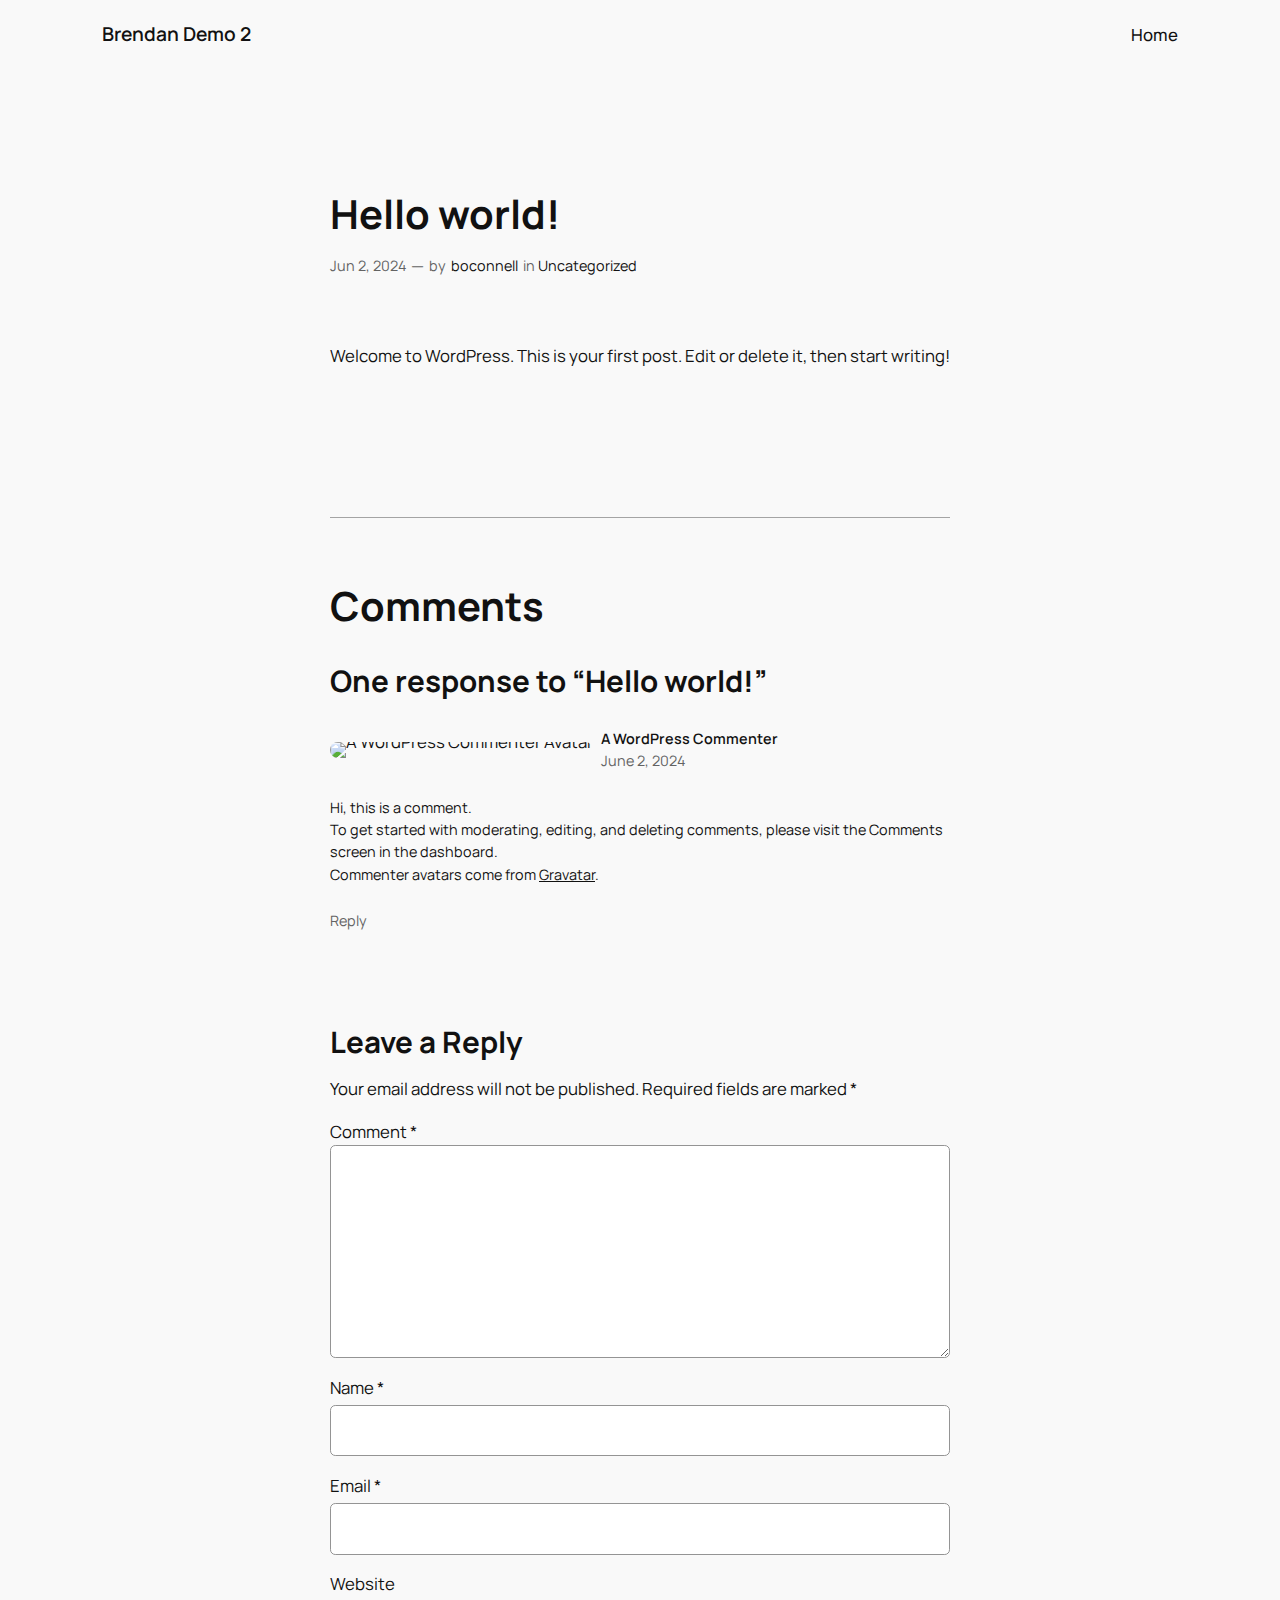
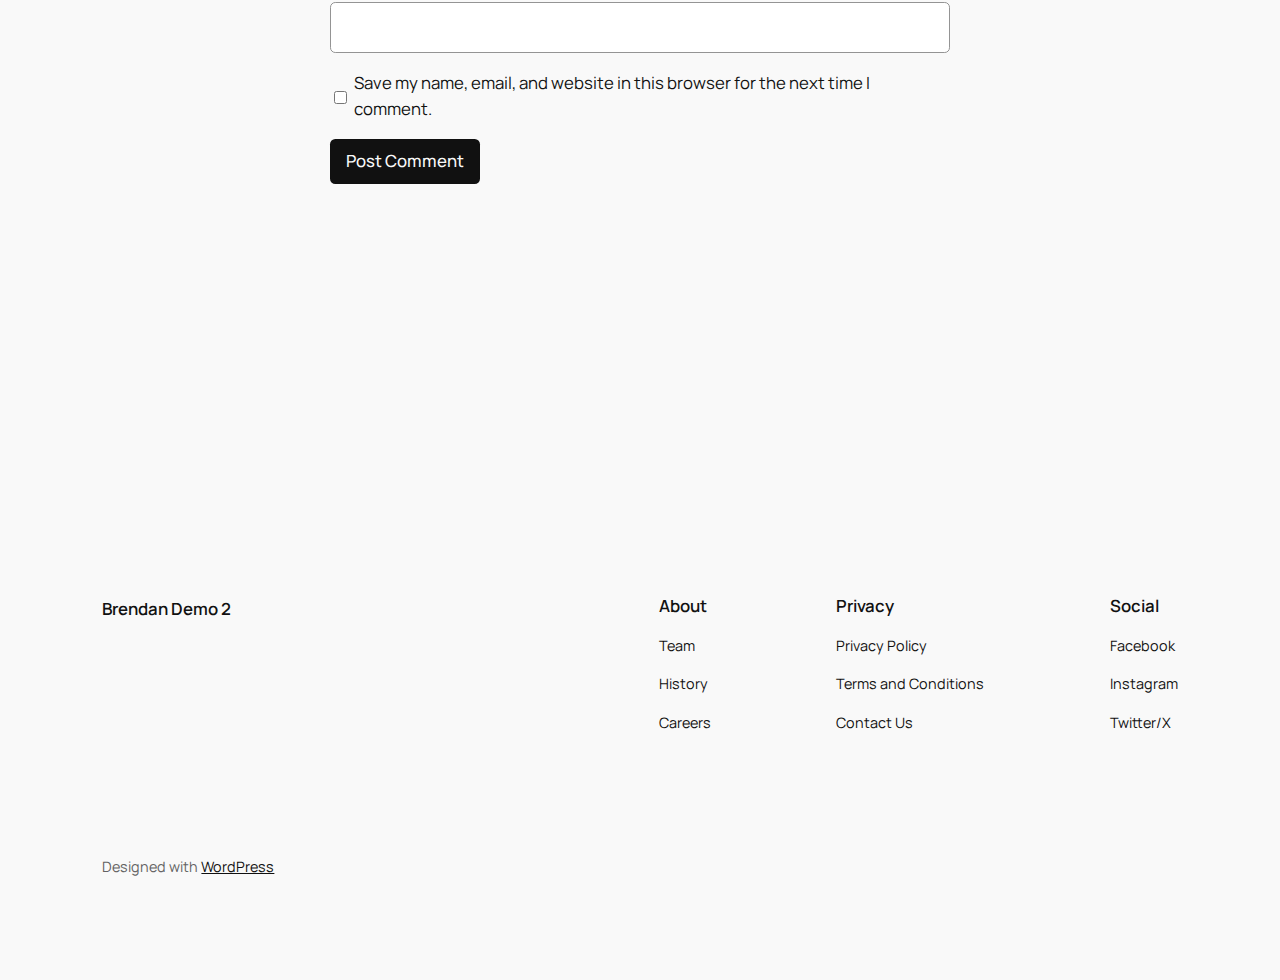
==== commit 62e9ac01: "Updated/Added simply-static-1-1719450267" ====
--- a/hello-world/index.html
+++ b/hello-world/index.html
@@ -104,7 +104,7 @@
 .wp-block-navigation a:where(:not(.wp-element-button)){color: inherit;text-decoration: none;}
 .wp-block-navigation a:where(:not(.wp-element-button)):hover{text-decoration: underline;}
 .wp-block-avatar img{border-radius: 90px;}
-.wp-block-button.is-style-outline .wp-block-button__link{border-width: 1px;padding-top: calc(0.6rem - 1px);padding-right: calc(1rem - 1px);padding-bottom: calc(0.6rem - 1px);padding-left: calc(1rem - 1px);}
+.wp-block-button .wp-block-button__link{font-size: var(--wp--preset--font-size--medium);}.wp-block-button.is-style-outline .wp-block-button__link{border-width: 1px;padding-top: calc(0.6rem - 1px);padding-right: calc(1rem - 1px);padding-bottom: calc(0.6rem - 1px);padding-left: calc(1rem - 1px);}
 .wp-block-buttons-is-layout-flow > :first-child:first-child{margin-block-start: 0;}.wp-block-buttons-is-layout-flow > :last-child:last-child{margin-block-end: 0;}.wp-block-buttons-is-layout-flow > *{margin-block-start: 0.7rem;margin-block-end: 0;}.wp-block-buttons-is-layout-constrained > :first-child:first-child{margin-block-start: 0;}.wp-block-buttons-is-layout-constrained > :last-child:last-child{margin-block-end: 0;}.wp-block-buttons-is-layout-constrained > *{margin-block-start: 0.7rem;margin-block-end: 0;}.wp-block-buttons-is-layout-flex{gap: 0.7rem;}.wp-block-buttons-is-layout-grid{gap: 0.7rem;}
 .wp-block-comment-author-name{color: var(--wp--preset--color--contrast);font-size: var(--wp--preset--font-size--small);font-style: normal;font-weight: 600;}
 .wp-block-comment-author-name a:where(:not(.wp-element-button)){color: var(--wp--preset--color--contrast);text-decoration: none;}
@@ -170,6 +170,11 @@
 			width: auto;
 			z-index: 100000;
 		}</style>
+<link rel="stylesheet" id="microthemer-css" href="/wp-content/micro-themes/active-styles.css?mts=138#038;ver=6.5.3" media="all">
+<script src="/wp-includes/js/jquery/jquery.min.js?ver=3.7.1" id="jquery-core-js"></script>
+<script src="/wp-includes/js/jquery/jquery-migrate.min.js?ver=3.4.1" id="jquery-migrate-js"></script>
+<script id="mt_animation_events-js-extra">var MT_Events_Data = {"inview":[{"event":"inview","code":".fadeinup .mt-inview","type":"animation","mqKey":"all-devices","mq":false},{"event":"inview","code":".wp-block-column p","type":"animation","target":"self","mqKey":"all-devices","mq":false},{"event":"inview","code":".wp-block-post-content-is-layout-constrained .wp-container-core-group-is-layout-33","type":"transition","mqKey":"all-devices","mq":false}]};</script>
+<script src="/wp-content/micro-themes/animation-events.js?mtv=7.3.0.8&amp;ver=6.5.3" id="mt_animation_events-js"></script>
 <link rel="https://api.w.org/" href="/wp-json/">
 <link rel="alternate" type="application/json" href="/wp-json/wp/v2/posts/1">
 <link rel="EditURI" type="application/rsd+xml" title="RSD" href="/xmlrpc.php?rsd">
@@ -191,7 +196,7 @@
 @font-face{font-family:Manrope;font-style:normal;font-weight:400;font-display:fallback;src:url('/wp-content/uploads/fonts/xn7_YHE41ni1AdIRqAuZuw1Bx9mbZk79FO_A87jxeN7B.woff2') format('woff2');}</style>
 </head>
 
-<body class="post-template-default single single-post postid-1 single-format-standard wp-embed-responsive">
+<body class="post-template-default single single-post postid-1 single-format-standard wp-embed-responsive mtp-1 mtp-post-hello-world">
 
 <div class="wp-site-blocks">
 <header class="wp-block-template-part">
--- a/wp-content/micro-themes/active-styles.css
+++ b/wp-content/micro-themes/active-styles.css
@@ -0,0 +1 @@
+@-webkit-keyframes fadeInUp{from{opacity:0;-webkit-transform:translate3d(0,100%,0);transform:translate3d(0,100%,0)}to{opacity:1;-webkit-transform:none;transform:none}}@keyframes fadeInUp{from{opacity:0;-webkit-transform:translate3d(0,100%,0);transform:translate3d(0,100%,0)}to{opacity:1;-webkit-transform:none;transform:none}}@-webkit-keyframes fadeIn{from{opacity:0}to{opacity:1}}@keyframes fadeIn{from{opacity:0}to{opacity:1}}.fadeinup .mt-inview.mt-inview{-webkit-animation-name:fadeInUp!important;animation-name:fadeInUp!important;-webkit-animation-duration:0.7s!important;animation-duration:0.7s!important}.fadeinup .wp-block-image .wp-image-35{-webkit-animation-name:fadeIn!important;animation-name:fadeIn!important;-webkit-animation-duration:0.5s!important;animation-duration:0.5s!important}.mctr-1h38vb{border-color:var(--wp--preset--color--base)!important}.border-mt{border:1px solid rgb(255,0,0)!important}.wp-block-group-is-layout-constrained .wp-elements-ce03c39d264e887297f5b47967004137{border:1px solid rgb(255,0,0)!important;border-radius:12px!important;-webkit-animation-name:fadeIn!important;animation-name:fadeIn!important;-webkit-animation-duration:0.8s!important;animation-duration:0.8s!important}.wp-container-core-columns-is-layout-1 p:nth-of-type(1){-webkit-animation-name:fadeIn!important;animation-name:fadeIn!important;-webkit-animation-duration:0.5s!important;animation-duration:0.5s!important}self.mt-inview{-webkit-animation-name:fadeIn!important;animation-name:fadeIn!important;-webkit-animation-duration:0.9s!important;animation-duration:0.9s!important}.wp-block-post-content-is-layout-constrained .wp-container-core-group-is-layout-33{-o-transition-property:background-color!important;-moz-transition-property:background-color!important;-webkit-transition-property:background-color!important;transition-property:background-color!important;-o-transition-duration:6s!important;-moz-transition-duration:6s!important;-webkit-transition-duration:6s!important;transition-duration:6s!important;-webkit-transition-timing-function:ease-in-out!important;transition-timing-function:ease-in-out!important}.wp-block-post-content-is-layout-constrained .wp-container-core-group-is-layout-33.mt-inview{background-color:var(--wp--preset--color--custom-primary-ultra-light)!important}